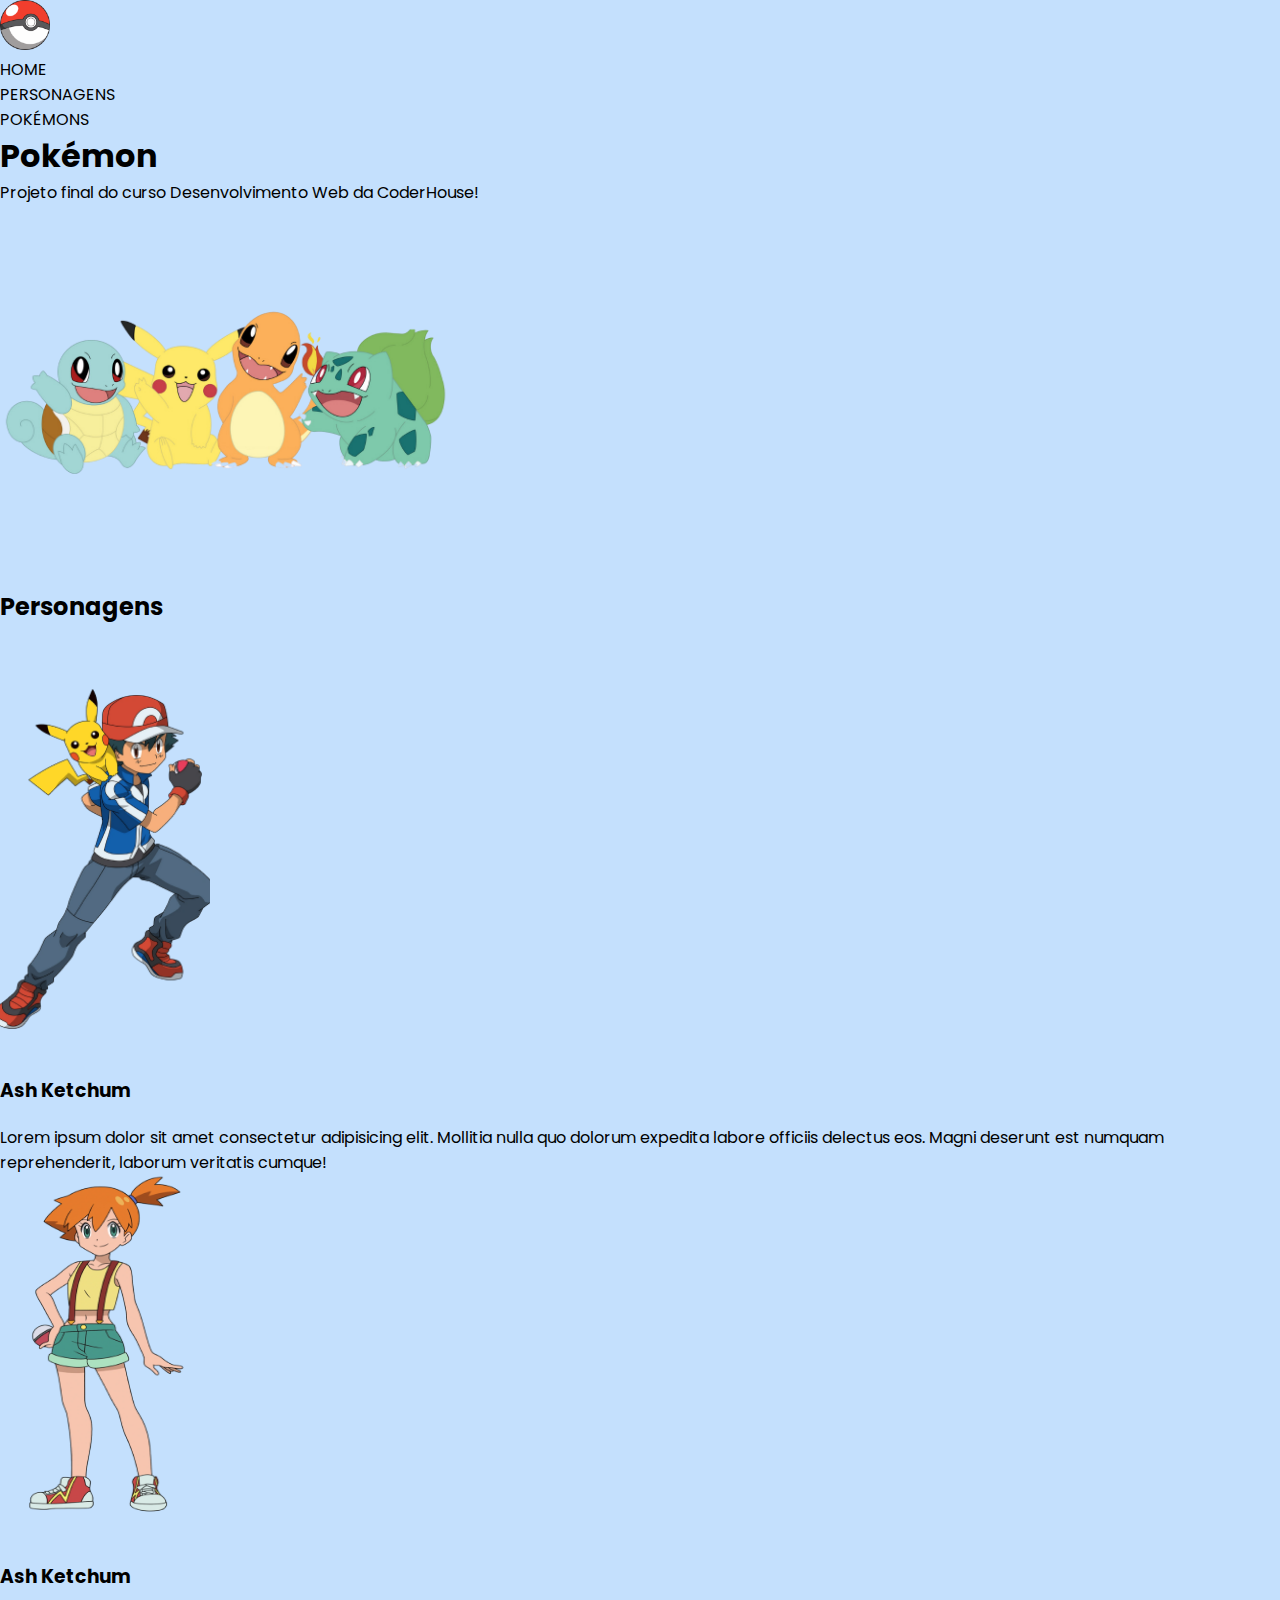
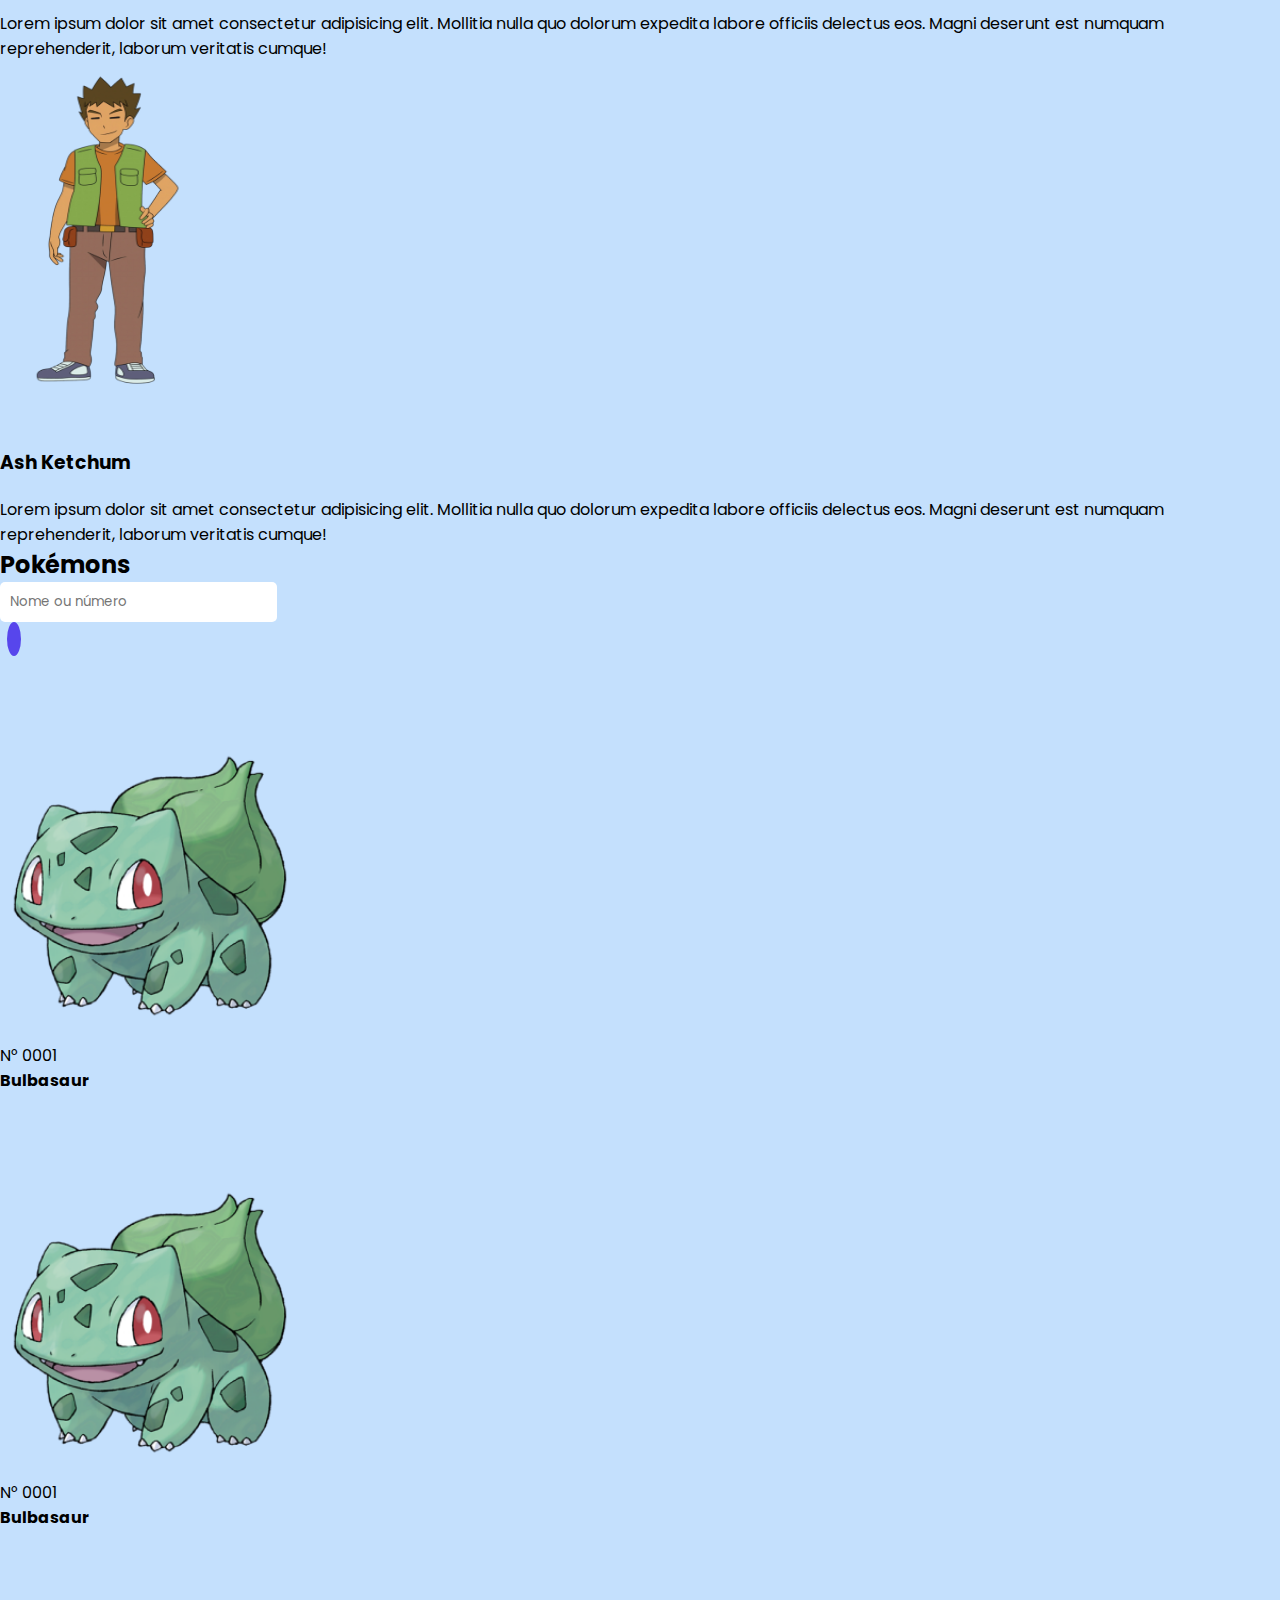
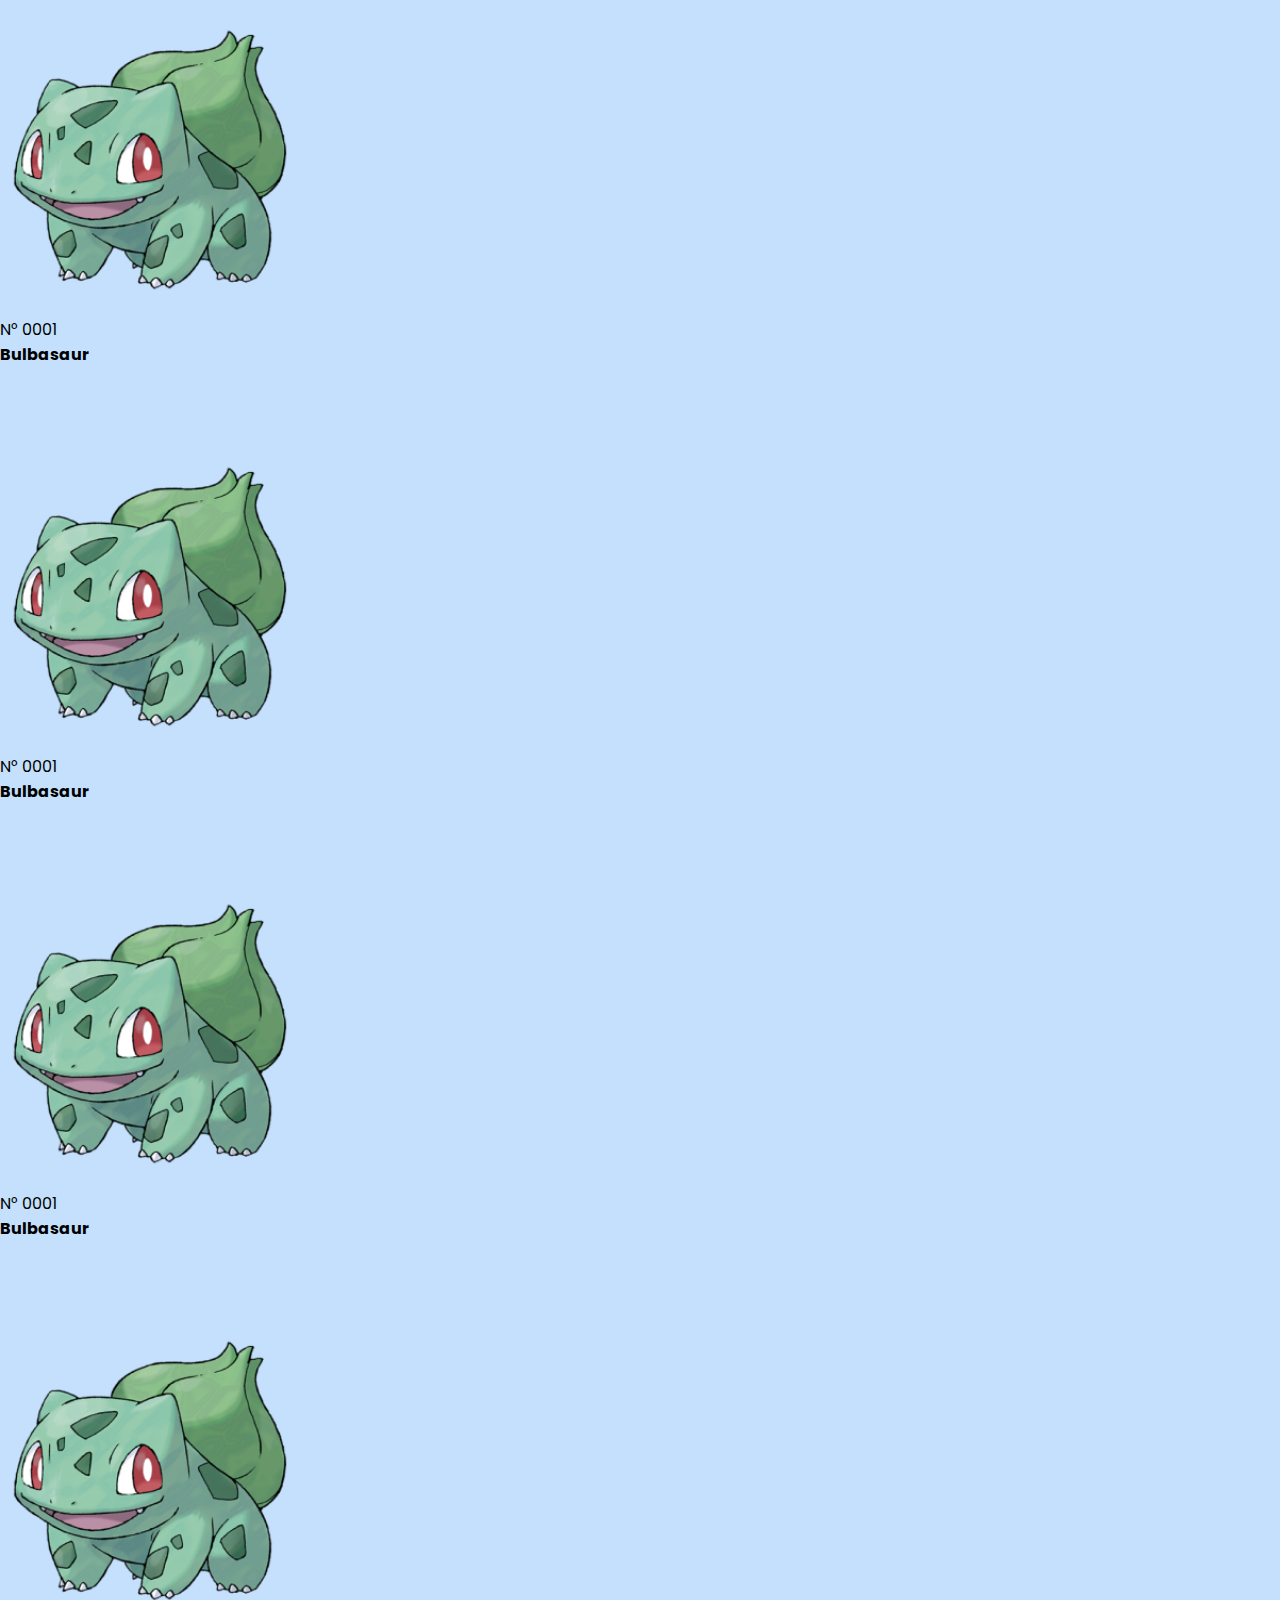
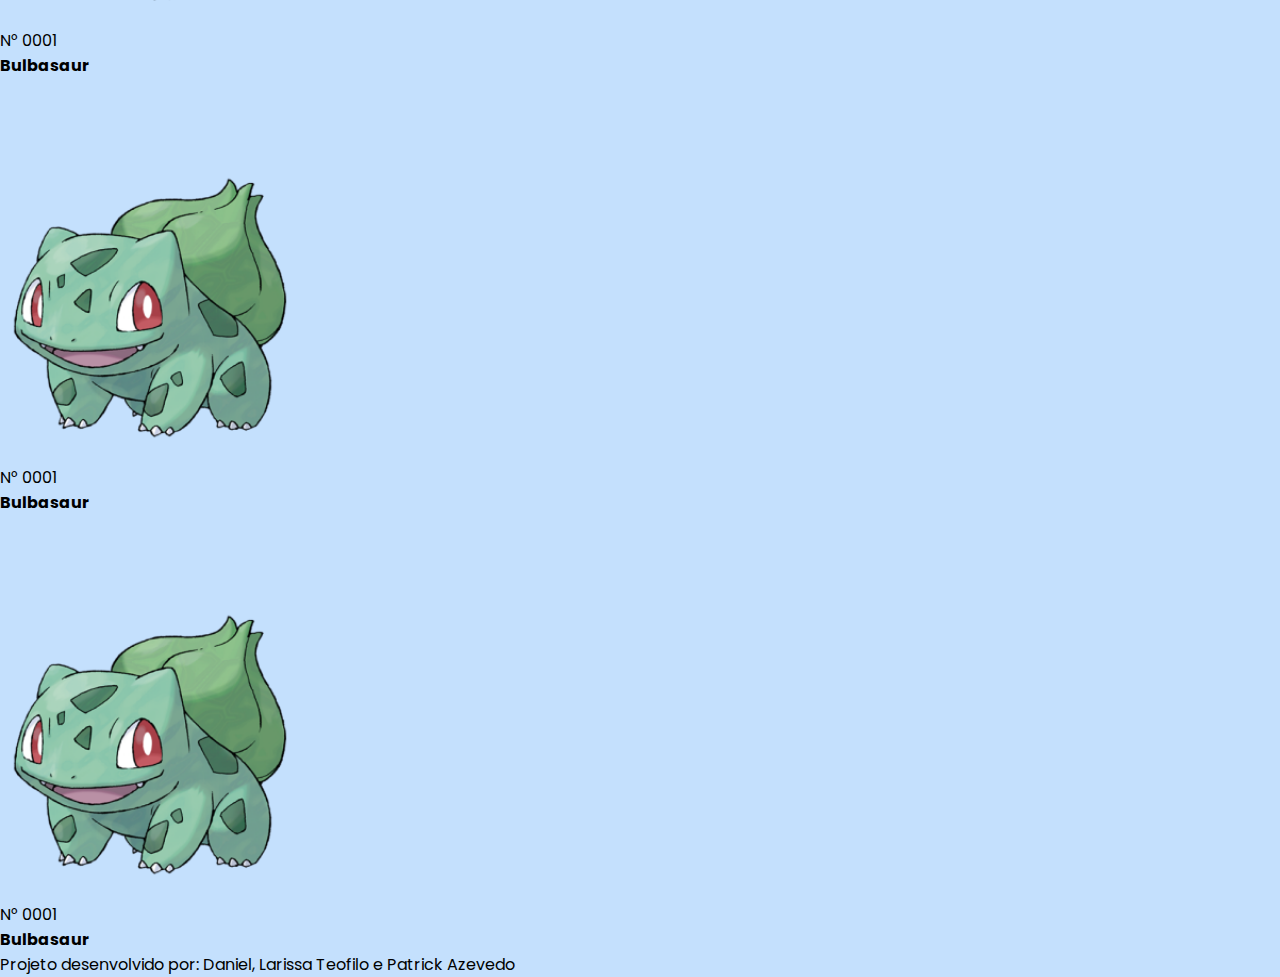
==== index.html @ 6c4128a3 "new-model" ====
<!DOCTYPE html>
<html lang="pt-BR">
<head>
    <meta charset="UTF-8">
    <meta name="viewport" content="width=device-width, initial-scale=1.0">
    <link rel="shortcut icon" href="./imgs/pokeball.png" type="image/x-icon">
    <link href="https://fonts.googleapis.com/css2?family=Poppins:wght@400;700&display=swap" rel="stylesheet">
    <link href="https://cdn.jsdelivr.net/npm/bootstrap@5.3.2/dist/css/bootstrap.min.css" rel="stylesheet" integrity="sha384-T3c6CoIi6uLrA9TneNEoa7RxnatzjcDSCmG1MXxSR1GAsXEV/Dwwykc2MPK8M2HN" crossorigin="anonymous">
    <link rel="stylesheet" href="./style.css">
    <script src="https://cdn.jsdelivr.net/npm/bootstrap@5.3.2/dist/js/bootstrap.bundle.min.js" integrity="sha384-C6RzsynM9kWDrMNeT87bh95OGNyZPhcTNXj1NW7RuBCsyN/o0jlpcV8Qyq46cDfL" crossorigin="anonymous"></script>
    <title>Pokémon</title>
</head>
<body>
    <header class="p-1">
        <div class="px-3 py-2 text-white">
            <div class="container">
                <div class="d-flex flex-wrap align-items-center justify-content-center justify-content-lg-start">
                    <a href="*" class="d-flex align-items-center my-2 my-lg-0 me-lg-auto">
                        <img src="imgs/pokeball.png" alt="" class="bi me-2" width="50" height="50" role="img">
                    </a>
                    <ul class="nav col-12 col-lg-auto my-2 justify-content-center my-md-0">
                        <li class="nav-link text-black"><a href="">HOME</a></li>
                        <li class="nav-link text-black "><a href="">PERSONAGENS</a></li>
                        <li class="nav-link text-black"><a href="">POKÉMONS</a></li>
                    </ul>
                </div>
            </div>
        </div>
    </header>

    <main>
        <section class="section-home">
            <div class="container">
                <div class="row">
                    <div class="col-12 col-lg-6 d-flex justify-content-center flex-column" >
                        <h1>Pokémon</h1>
                        <p>Projeto final do curso Desenvolvimento Web da CoderHouse!</p>
                    </div>
                    <div class="col-12 col-lg-6 d-flex justify-content-center justify-content-lg-   end align-items-center section-home-div">
                        <img src="imgs/pokemon.png" alt="" class=>
                    </div>
                </div>
            </div>
        </section>
        
        <section class="section-character bg-white pt-5 m-md-5">
            <div class="container pb-5">
                <h2>Personagens</h2>
                <div class="row d-flex">
                    <div class="col-12 col-lg-3 section-character-div-img d-flex justify-content-center order-3 order-lg-0">
                        <img src="imgs/ash.png" alt="">
                    </div>
                    <div class="col-12 col-lg-6 section-character-div-text">
                        <h3>Ash Ketchum</h3>
                        <p>Lorem ipsum dolor sit amet consectetur adipisicing elit. Mollitia nulla quo dolorum expedita labore officiis delectus eos. Magni deserunt est numquam reprehenderit, laborum veritatis cumque!</p>
                    </div>
                </div>
            </div>

            <div class="container pb-5">
                <div class="row d-flex justify-content-md-end">
                    <div class="col-12 col-lg-3 section-character-div-img d-flex justify-content-center order-3 order-lg-3">
                        <img src="imgs/mysty.png" alt="">
                    </div>
                    <div class="col-12 col-lg-6 text-lg-end section-character-div-text">
                        <h3>Ash Ketchum</h3>
                        <p>Lorem ipsum dolor sit amet consectetur adipisicing elit. Mollitia nulla quo dolorum expedita labore officiis delectus eos. Magni deserunt est numquam reprehenderit, laborum veritatis cumque!</p>
                    </div>
                </div>
            </div>

            <div class="container pb-5">
                <div class="row d-flex">
                    <div class="col-12 col-lg-3 section-character-div-img d-flex justify-content-center order-3 order-lg-0">
                        <img src="imgs/brok.png" alt="">
                    </div>
                    <div class="col-12 col-lg-6 section-character-div-text ">
                        <h3>Ash Ketchum</h3>
                        <p>Lorem ipsum dolor sit amet consectetur adipisicing elit. Mollitia nulla quo dolorum expedita labore officiis delectus eos. Magni deserunt est numquam reprehenderit, laborum veritatis cumque!</p>
                    </div>
                </div>
            </div>
        </section>

        <section class="section-pokemons p-5">
            <div class="container">
                <h2 class="pb-5">Pokémons</h2>
                <div class="section-pokemons-input">
                        <input type="text" name="" id="" class="col-12 col-md-8 col-lg-6" placeholder="Nome ou número">
                        <div class="d-flex justify-content-center d-md-inline p-3">
                            <button class="text-center"><img src="imgs/vector.png" alt=""></button>
                        </div>
                </div>
            </div>

            <div class="container">
                <div class="row">
                    <div class="col-12 col-md-6 col-lg-4 col-xxl-3">
                        <div class="section-pokemons-div container d-flex flex-column justify-content-center align-items-center">
                            <div class="pb-2">
                                <img src="imgs/bulbasaur.png" alt="" class="bg-white rounded-5 " width="300" height="300">
                            </div>
                            <div>
                                <p class="text-center">N° 0001</p>
                                <h4>Bulbasaur</h4>
                            </div>   
                        </div>
                    </div>

                    <div class="col-12 col-md-6 col-lg-4 col-xxl-3">
                        <div class="section-pokemons-div container d-flex flex-column justify-content-center align-items-center">
                            <div class="pb-2">
                                <img src="imgs/bulbasaur.png" alt="" class="bg-white rounded-5 " width="300" height="300">
                            </div>
                            <div>
                                <p class="text-center">N° 0001</p>
                                <h4>Bulbasaur</h4>
                            </div>   
                        </div>
                    </div>

                    <div class="col-12 col-md-6 col-lg-4 col-xxl-3">
                        <div class="section-pokemons-div container d-flex flex-column justify-content-center align-items-center">
                            <div class="pb-2">
                                <img src="imgs/bulbasaur.png" alt="" class="bg-white rounded-5 " width="300" height="300">
                            </div>
                            <div>
                                <p class="text-center">N° 0001</p>
                                <h4>Bulbasaur</h4>
                            </div>   
                        </div>
                    </div>

                    <div class="col-12 col-md-6 col-lg-4 col-xxl-3">
                        <div class="section-pokemons-div container d-flex flex-column justify-content-center align-items-center">
                            <div class="pb-2">
                                <img src="imgs/bulbasaur.png" alt="" class="bg-white rounded-5 " width="300" height="300">
                            </div>
                            <div>
                                <p class="text-center">N° 0001</p>
                                <h4>Bulbasaur</h4>
                            </div>   
                        </div>
                    </div>

                    <div class="col-12 col-md-6 col-lg-4 col-xxl-3">
                        <div class="section-pokemons-div container d-flex flex-column justify-content-center align-items-center">
                            <div class="pb-2">
                                <img src="imgs/bulbasaur.png" alt="" class="bg-white rounded-5 " width="300" height="300">
                            </div>
                            <div>
                                <p class="text-center">N° 0001</p>
                                <h4>Bulbasaur</h4>
                            </div>   
                        </div>
                    </div>

                    <div class="col-12 col-md-6 col-lg-4 col-xxl-3">
                        <div class="section-pokemons-div container d-flex flex-column justify-content-center align-items-center">
                            <div class="pb-2">
                                <img src="imgs/bulbasaur.png" alt="" class="bg-white rounded-5 " width="300" height="300">
                            </div>
                            <div>
                                <p class="text-center">N° 0001</p>
                                <h4>Bulbasaur</h4>
                            </div>   
                        </div>
                    </div>

                    <div class="col-12 col-md-6 col-lg-4 col-xxl-3">
                        <div class="section-pokemons-div container d-flex flex-column justify-content-center align-items-center">
                            <div class="pb-2">
                                <img src="imgs/bulbasaur.png" alt="" class="bg-white rounded-5 " width="300" height="300">
                            </div>
                            <div>
                                <p class="text-center">N° 0001</p>
                                <h4>Bulbasaur</h4>
                            </div>   
                        </div>
                    </div>

                    <div class="col-12 col-md-6 col-lg-4 col-xxl-3">
                        <div class="section-pokemons-div container d-flex flex-column justify-content-center align-items-center">
                            <div class="pb-2">
                                <img src="imgs/bulbasaur.png" alt="" class="bg-white rounded-5 " width="300" height="300">
                            </div>
                            <div>
                                <p class="text-center">N° 0001</p>
                                <h4>Bulbasaur</h4>
                            </div>   
                        </div>
                    </div>
                </div>
            </div>
        </section>
    </main>

    <footer class="bg-white p-2">
        <div class="container text-center">
            <span>Projeto desenvolvido por: Daniel, Larissa Teofilo e Patrick Azevedo</span>
        </div>
    </footer>
</body>
</html>
---- style.css ----
:root {
    --main-color: #c4e0fd;
    --text-color: black;
    --base-size: 1rem;
    --scale: 1.333;

    --h1: calc(var(--h2) * var(--scale));
    --h2: calc(var(--h3) * var(--scale));
    --h3: calc(var(--h4) * var(--scale));
    --h4: calc(var(--h5) * var(--scale));
    --h5: calc(var(--h6) * var(--scale));
    --h6: calc(var(--base-size));
}

*,
*::after,
*::before {
    box-sizing: border-box;
    margin: 0;
    padding: 0;
    font-family: 'Poppins', sans-serif;
    color: var(--text-color);
}

a:visited,
a:active,
a:hover,
a:link {
    text-decoration: none;
    color: black;
} 

body {
    background-color: var(--main-color) ;
}

.section-home-div img {
    width: 450px;
}

.section-character .container h2 {
    padding-bottom: 65px;
}

.section-character-div-text {
    padding-top: 40px;
}

.section-character-div-text h3 {
    padding-bottom: 20px;
}

.section-character-div-img img{
    height: 340px;
    width: 210px;
} 

.section-pokemons-div  {
    padding-top: 80px;
}

.section-pokemons-input > input{
    padding: 10px;
    border: none;
    border-radius: 5px;
}

.section-pokemons-input div button{
    padding: 7px;
    border: none;
    border-radius: 50%;
    background-color: rgb(87, 70, 236);
    margin-left: 7px; 
}

@media (min-width: 768px) {
    .section-character {
        border-radius: 20px;
    }
}
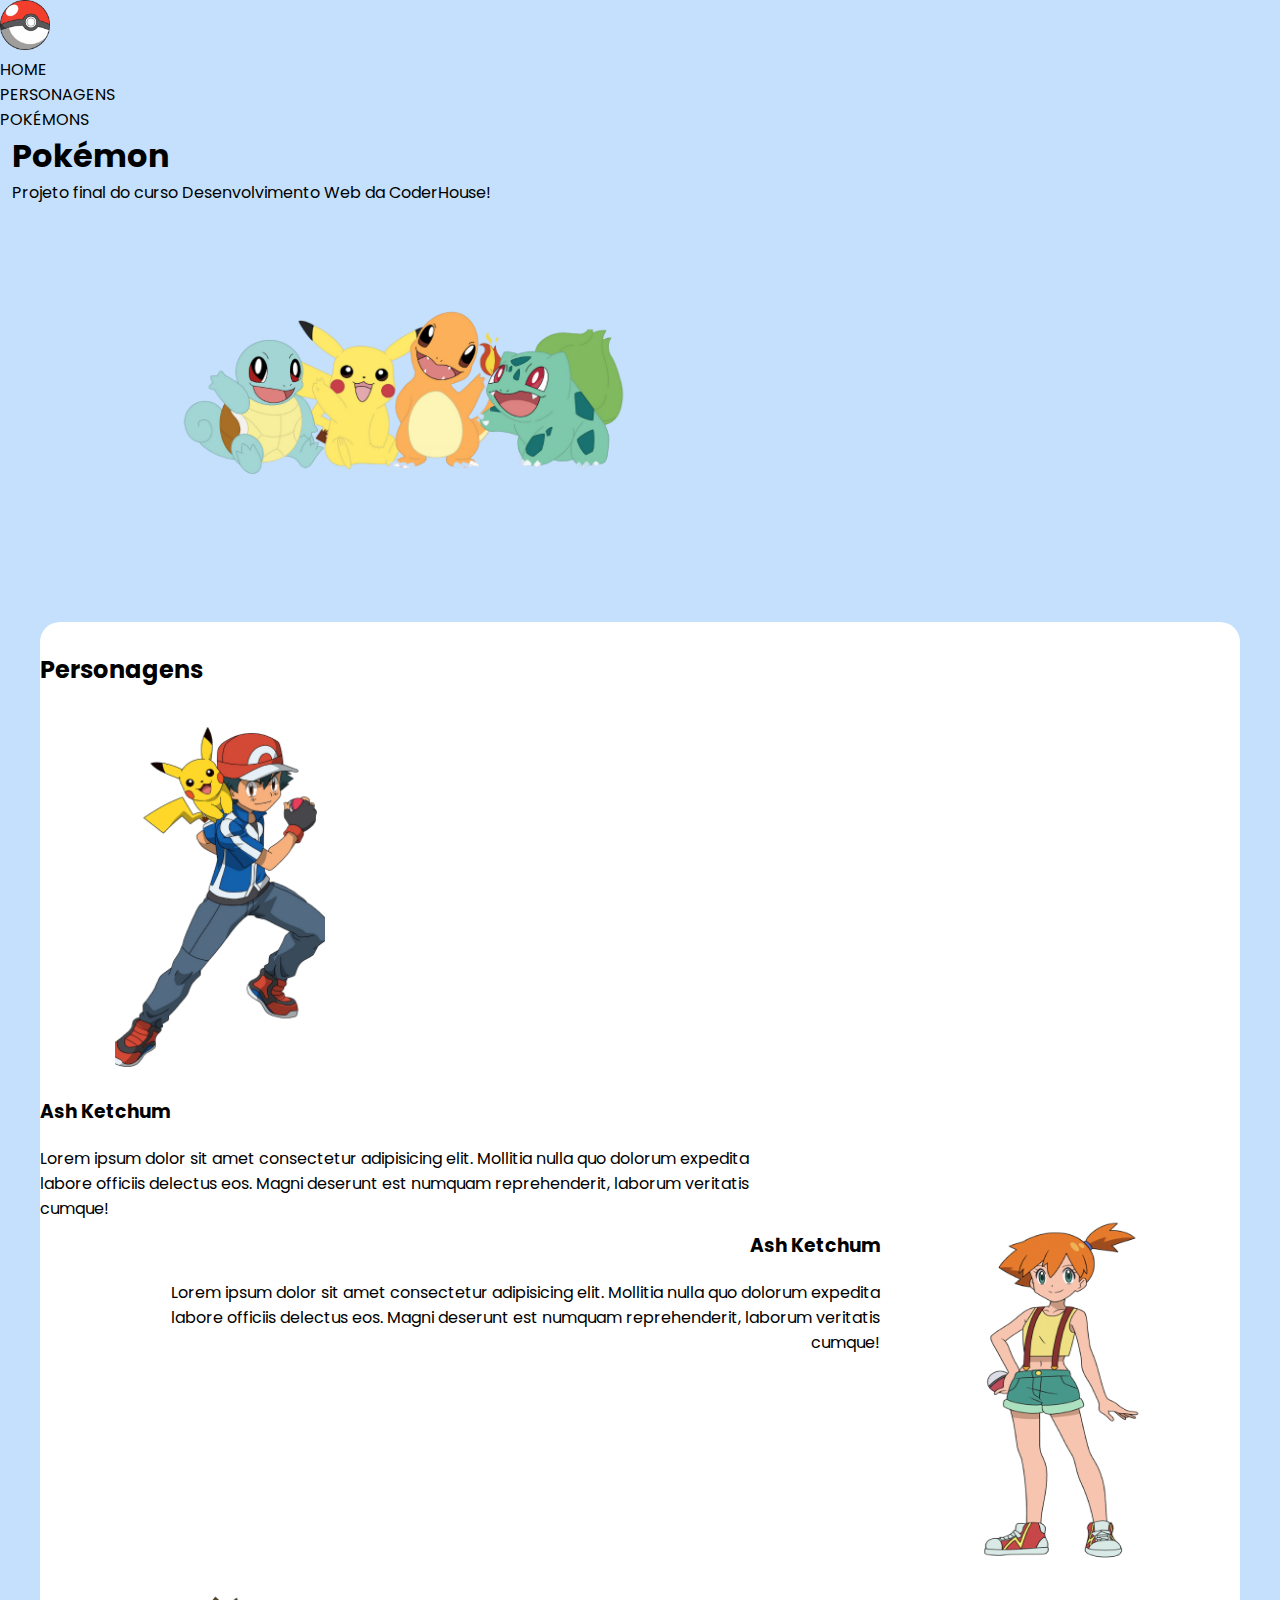
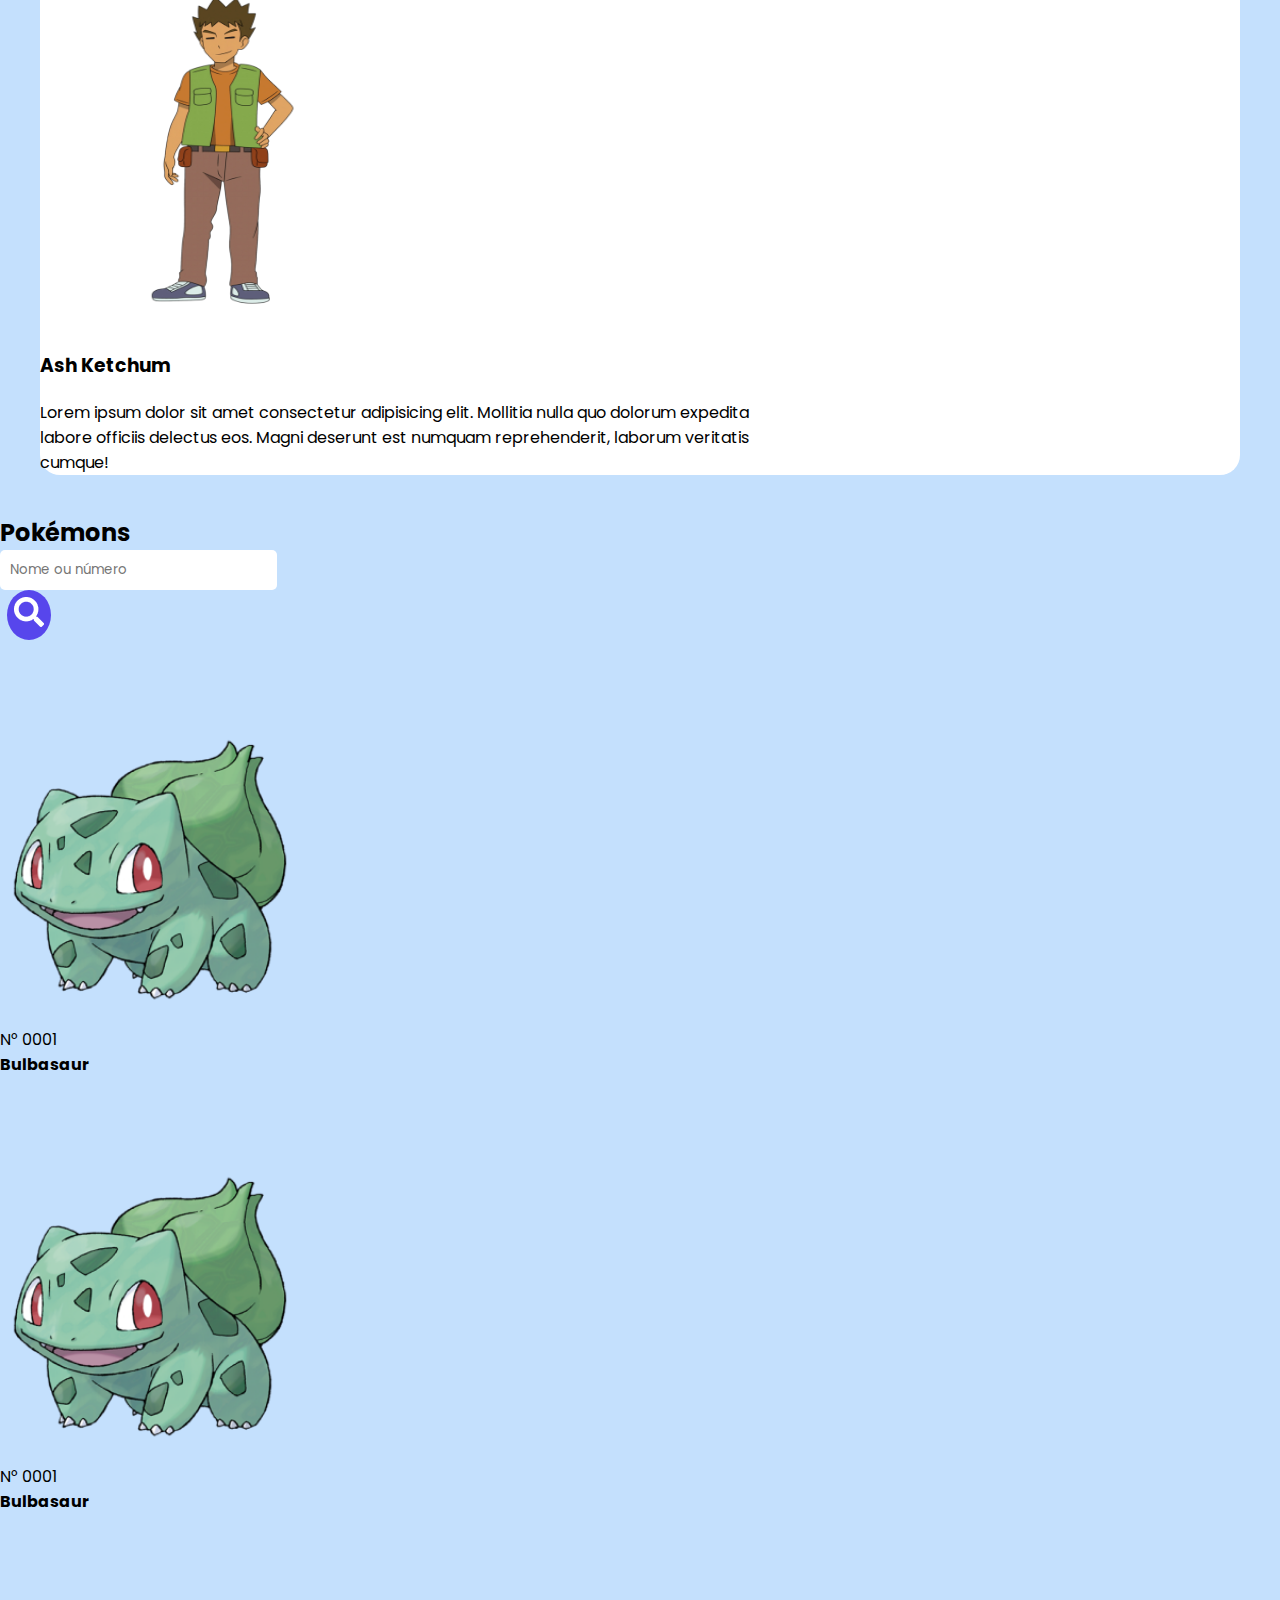
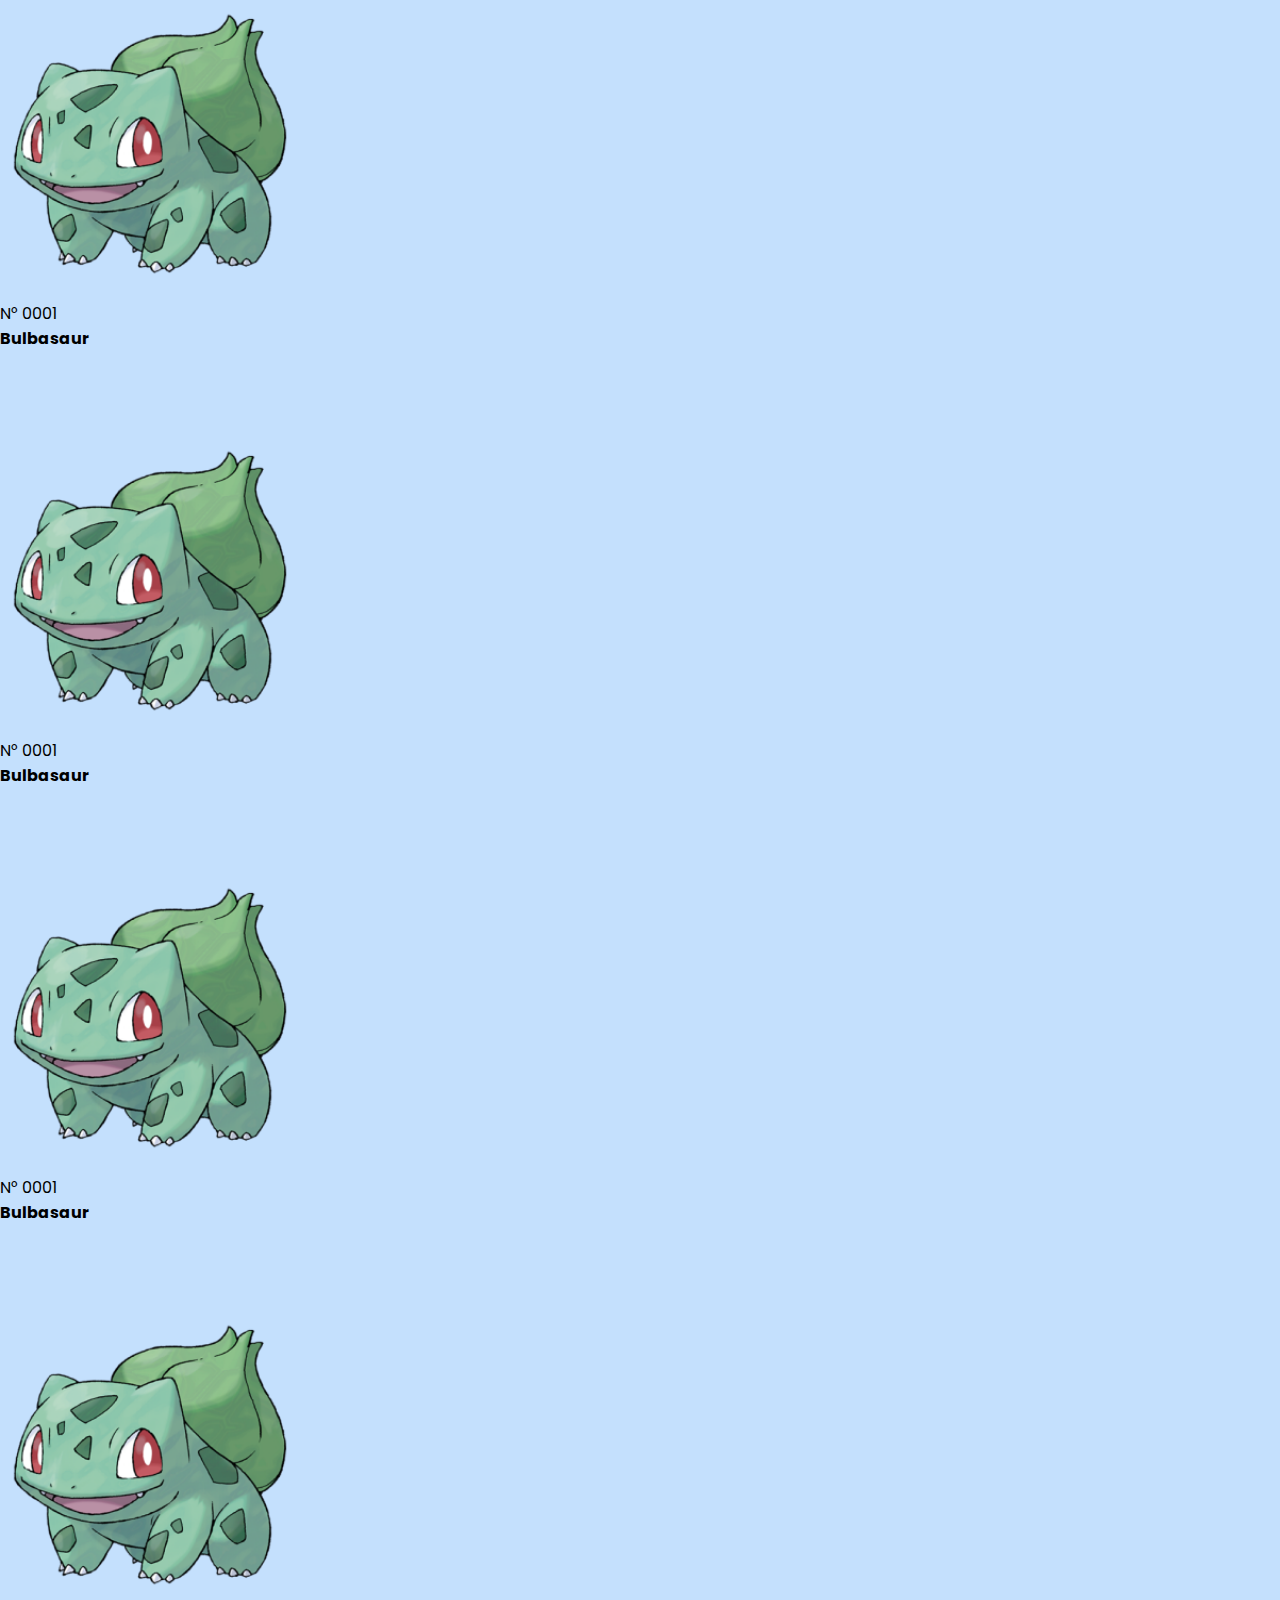
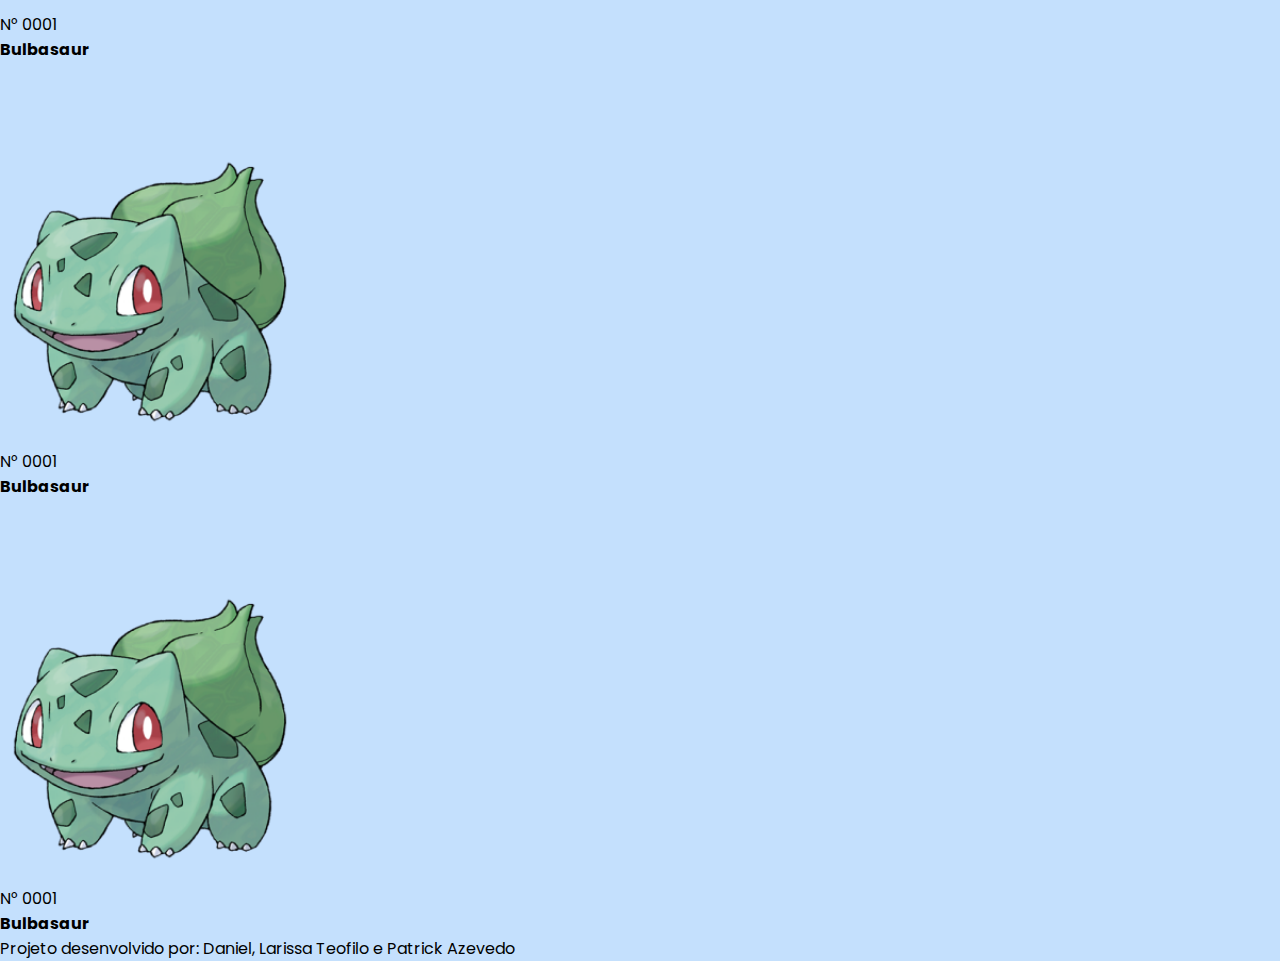
==== commit ba7739ae: "entrega-23-01-24" ====
--- a/index.html
+++ b/index.html
@@ -32,49 +32,49 @@
         <section class="section-home">
             <div class="container">
                 <div class="row">
-                    <div class="col-12 col-lg-6 d-flex justify-content-center flex-column" >
+                    <div class="section-home-text" >
                         <h1>Pokémon</h1>
                         <p>Projeto final do curso Desenvolvimento Web da CoderHouse!</p>
                     </div>
-                    <div class="col-12 col-lg-6 d-flex justify-content-center justify-content-lg-   end align-items-center section-home-div">
+                    <div class="section-home-img">
                         <img src="imgs/pokemon.png" alt="" class=>
                     </div>
                 </div>
             </div>
         </section>
         
-        <section class="section-character bg-white pt-5 m-md-5">
-            <div class="container pb-5">
+        <section class="section-character">
+            <div class="container">
                 <h2>Personagens</h2>
-                <div class="row d-flex">
-                    <div class="col-12 col-lg-3 section-character-div-img d-flex justify-content-center order-3 order-lg-0">
+                <div class="row">
+                    <div class="section-character-img">
                         <img src="imgs/ash.png" alt="">
                     </div>
-                    <div class="col-12 col-lg-6 section-character-div-text">
+                    <div class="section-character-text">
                         <h3>Ash Ketchum</h3>
                         <p>Lorem ipsum dolor sit amet consectetur adipisicing elit. Mollitia nulla quo dolorum expedita labore officiis delectus eos. Magni deserunt est numquam reprehenderit, laborum veritatis cumque!</p>
                     </div>
                 </div>
             </div>
 
-            <div class="container pb-5">
-                <div class="row d-flex justify-content-md-end">
-                    <div class="col-12 col-lg-3 section-character-div-img d-flex justify-content-center order-3 order-lg-3">
+            <div class="container">
+                <div class="row right-row">
+                    <div class="section-character-img right-img">
                         <img src="imgs/mysty.png" alt="">
                     </div>
-                    <div class="col-12 col-lg-6 text-lg-end section-character-div-text">
+                    <div class="section-character-text right-text">
                         <h3>Ash Ketchum</h3>
                         <p>Lorem ipsum dolor sit amet consectetur adipisicing elit. Mollitia nulla quo dolorum expedita labore officiis delectus eos. Magni deserunt est numquam reprehenderit, laborum veritatis cumque!</p>
                     </div>
                 </div>
             </div>
 
-            <div class="container pb-5">
-                <div class="row d-flex">
-                    <div class="col-12 col-lg-3 section-character-div-img d-flex justify-content-center order-3 order-lg-0">
+            <div class="container">
+                <div class="row">
+                    <div class="section-character-img">
                         <img src="imgs/brok.png" alt="">
                     </div>
-                    <div class="col-12 col-lg-6 section-character-div-text ">
+                    <div class="section-character-text">
                         <h3>Ash Ketchum</h3>
                         <p>Lorem ipsum dolor sit amet consectetur adipisicing elit. Mollitia nulla quo dolorum expedita labore officiis delectus eos. Magni deserunt est numquam reprehenderit, laborum veritatis cumque!</p>
                     </div>
@@ -88,7 +88,7 @@
                 <div class="section-pokemons-input">
                         <input type="text" name="" id="" class="col-12 col-md-8 col-lg-6" placeholder="Nome ou número">
                         <div class="d-flex justify-content-center d-md-inline p-3">
-                            <button class="text-center"><img src="imgs/vector.png" alt=""></button>
+                            <button class="text-center"><img src="imgs/Vector.png" alt=""></button>
                         </div>
                 </div>
             </div>
--- a/style.css
+++ b/style.css
@@ -1,4 +1,4 @@
- :root {
+:root {
     --main-color: #c4e0fd;
     --text-color: black;
     --base-size: 1rem;
@@ -34,26 +34,118 @@
     background-color: var(--main-color) ;
 }
 
-.section-home-div img {
-    width: 450px;
+.section-home-text {
+    padding: 0 12px;
+}
+
+.section-home-img {
+    width: 100%;
+    display: flex;
+    justify-content: center;
+    align-items: center;
+    padding: 0 12px;
+}
+
+.section-home-img img { 
+    width: 400px;
+}
+
+@media screen and (min-width: 600px) {
+    .section-home-img img {
+        width: 500px;
+    }
+}
+
+@media screen and (min-width: 992px){
+    .section-home-text {
+        display: flex;
+        justify-content: center;
+        flex-direction: column;
+        flex: 0 0 auto;
+        width: 50%;
+    }
+
+    .section-home-img {
+        display: flex;
+        justify-content: end;
+        flex: 0 0 auto;
+        width: 50%;
+    }
+
+    .section-home-img img { 
+        width: 450px;
+    }
+}
+
+.section-character {
+    background-color: white;
+    padding-top: 30px;
 }
 
 .section-character .container h2 {
-    padding-bottom: 65px;
-}
-
-.section-character-div-text {
-    padding-top: 40px;
-}
-
-.section-character-div-text h3 {
     padding-bottom: 20px;
 }
 
-.section-character-div-img img{
+.section-character-img { 
+    display: flex;
+    justify-content: center;
+    order: 3;
+    padding: 0 12px;
+    margin-bottom: 30px;
+}
+
+.section-character-img img{
     height: 340px;
     width: 210px;
 } 
+
+.section-character-text {
+    padding-top: 10px;
+}
+
+.section-character-text h3 {
+    padding-bottom: 20px;
+}
+
+@media screen and (min-width: 600px){
+    .section-character {
+        margin: 20px;
+        border-radius: 20px;
+    }
+}
+
+@media screen and (min-width: 992px) {
+    .section-character {
+        margin: 40px;
+    }
+
+    .section-character .container h2 {
+        padding-bottom: 40px;
+    }
+
+    .section-character-img {
+        width: 30%;
+        order: 0;
+        margin-bottom: 20px;
+    }
+
+    .section-character-text {
+        width: 60%;
+    }
+
+    .right-row {
+        display: flex;
+        justify-content: end;
+    }
+
+    .right-img {
+        order: 3;
+    }
+
+    .right-text {
+        text-align: end;
+    }
+}
 
 .section-pokemons-div  {
     padding-top: 80px;
@@ -71,10 +163,4 @@
     border-radius: 50%;
     background-color: rgb(87, 70, 236);
     margin-left: 7px; 
-}
-
-@media (min-width: 768px) {
-    .section-character {
-        border-radius: 20px;
-    }
 }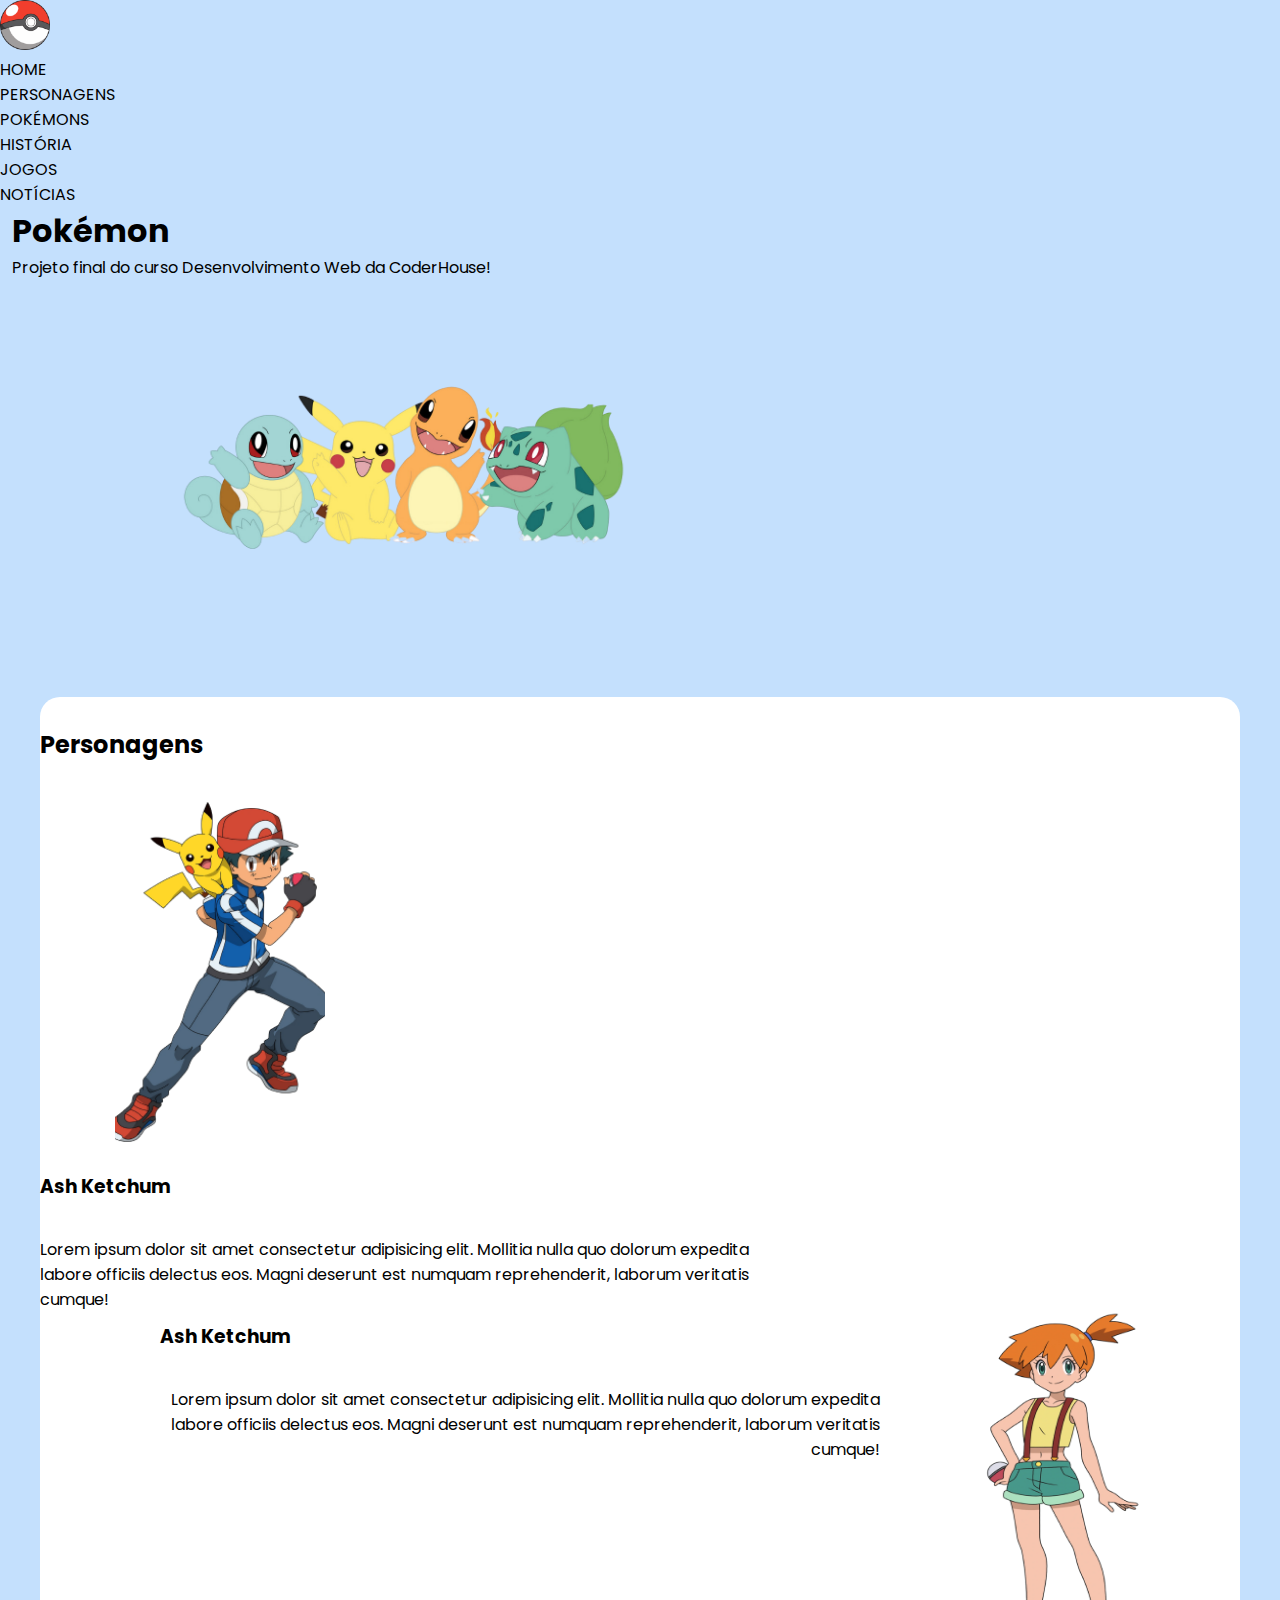
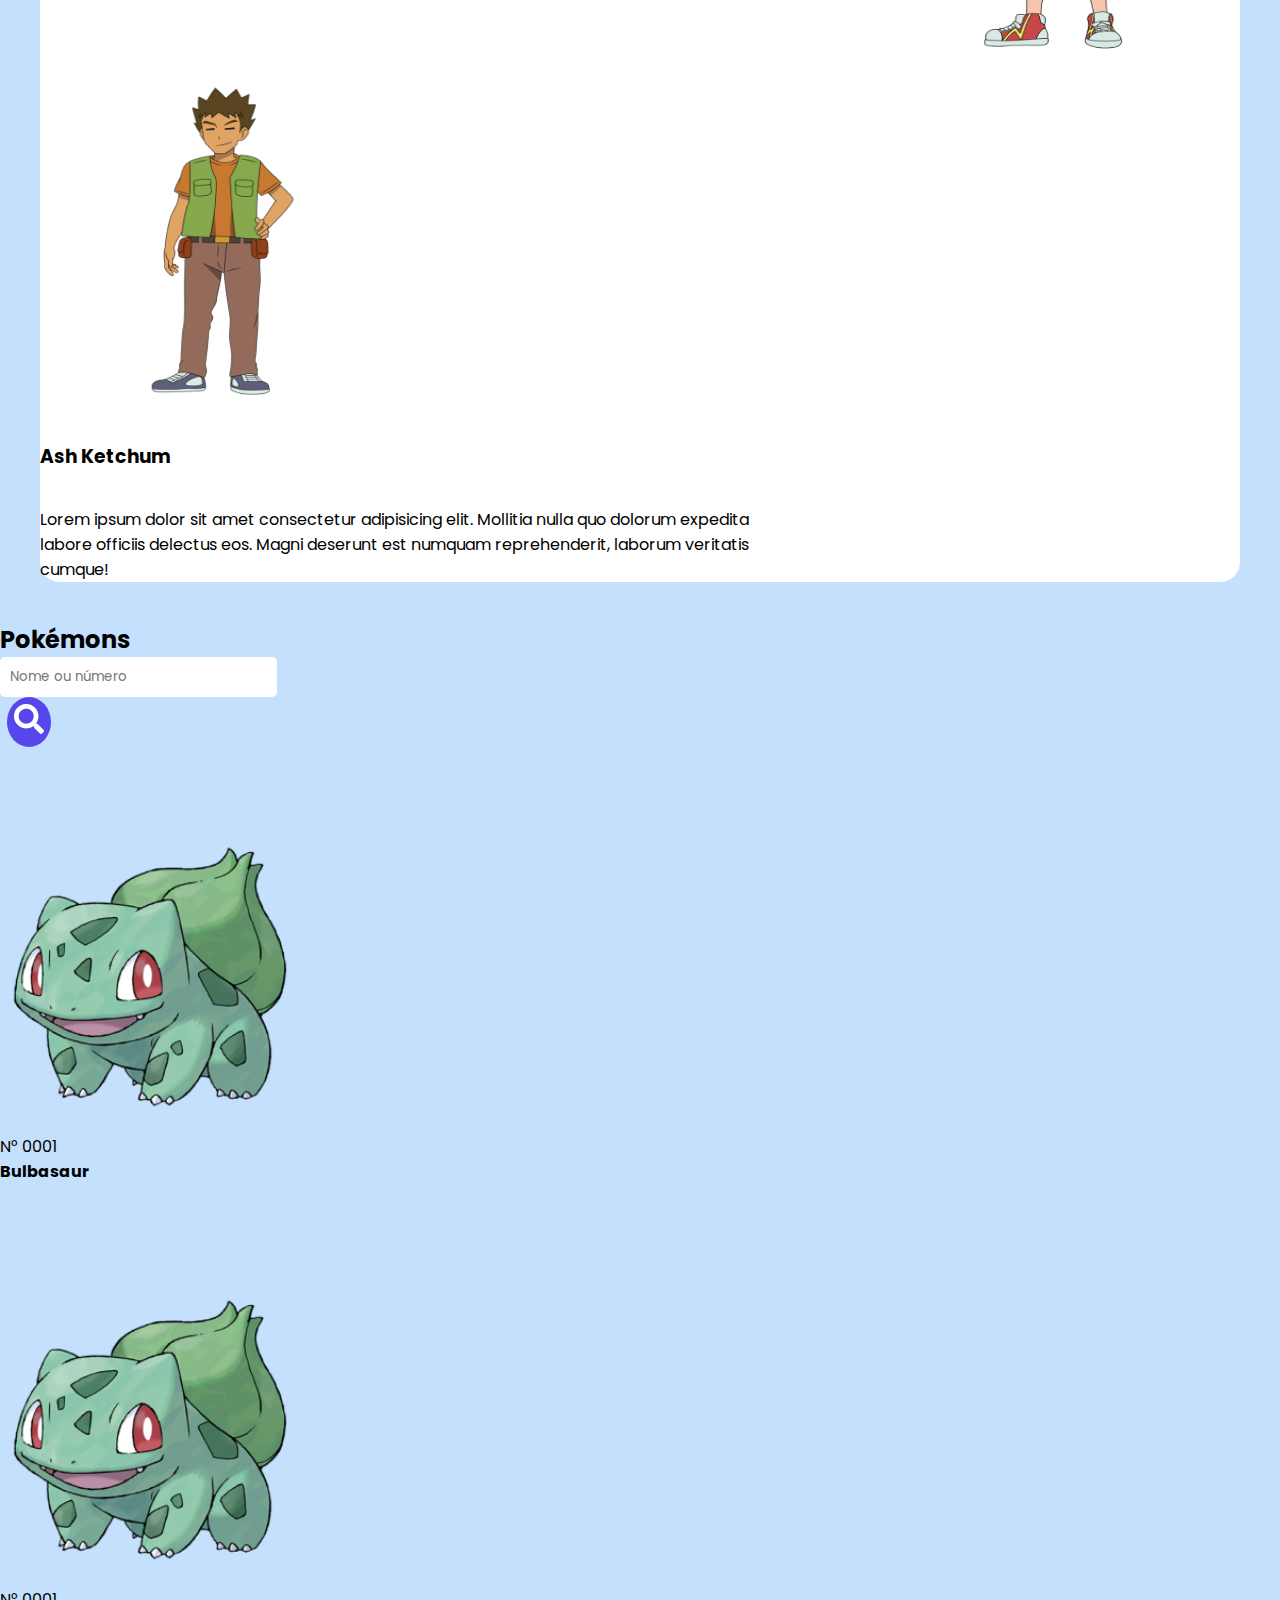
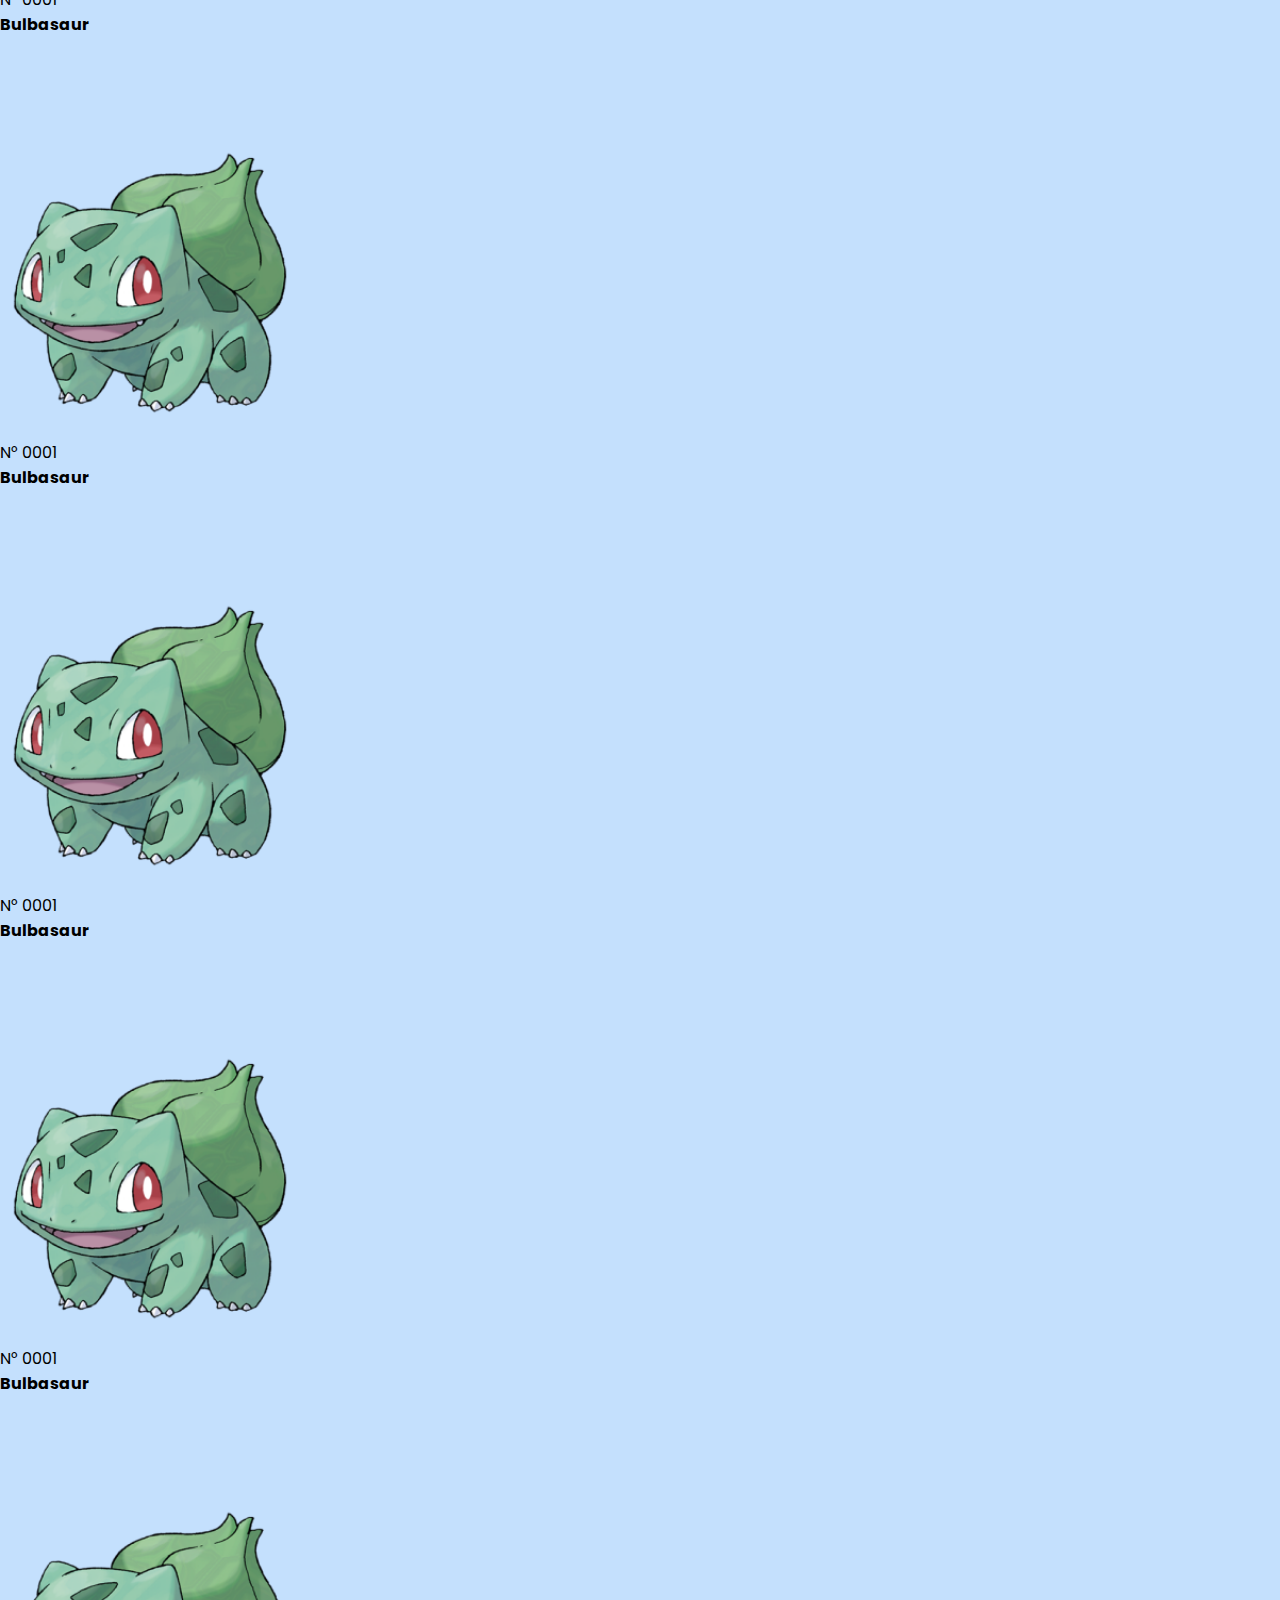
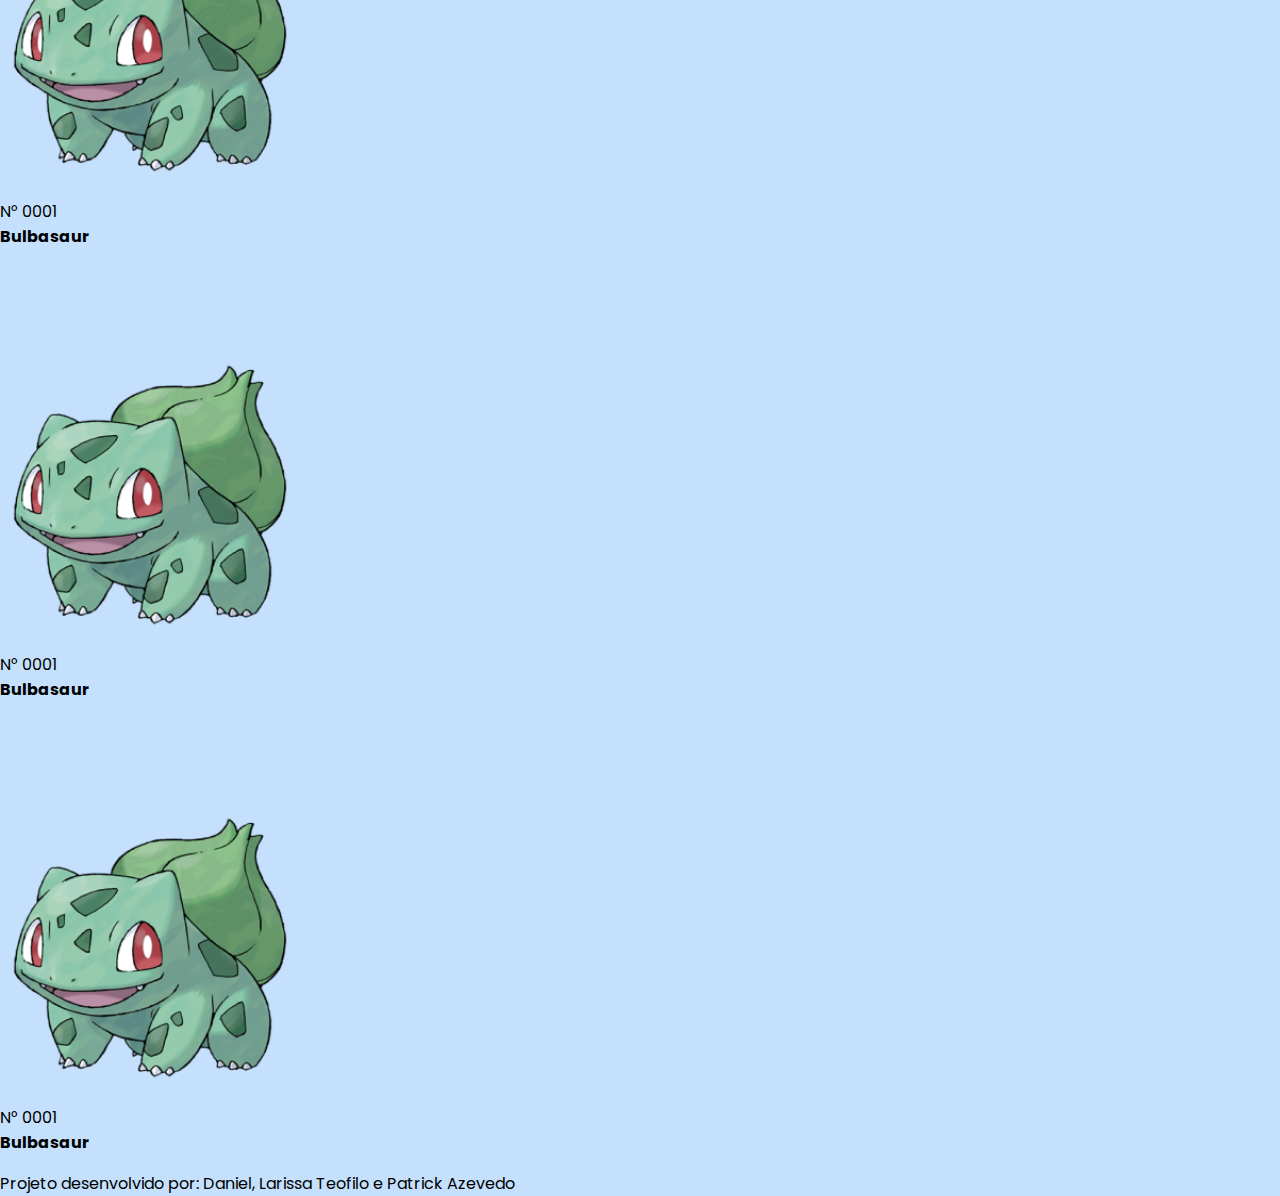
==== commit 2995680d: "criação das paginas história e jogos" ====
--- a/index.html
+++ b/index.html
@@ -1,204 +1,336 @@
 <!DOCTYPE html>
 <html lang="pt-BR">
-<head>
-    <meta charset="UTF-8">
-    <meta name="viewport" content="width=device-width, initial-scale=1.0">
-    <link rel="shortcut icon" href="./imgs/pokeball.png" type="image/x-icon">
-    <link href="https://fonts.googleapis.com/css2?family=Poppins:wght@400;700&display=swap" rel="stylesheet">
-    <link href="https://cdn.jsdelivr.net/npm/bootstrap@5.3.2/dist/css/bootstrap.min.css" rel="stylesheet" integrity="sha384-T3c6CoIi6uLrA9TneNEoa7RxnatzjcDSCmG1MXxSR1GAsXEV/Dwwykc2MPK8M2HN" crossorigin="anonymous">
-    <link rel="stylesheet" href="./style.css">
-    <script src="https://cdn.jsdelivr.net/npm/bootstrap@5.3.2/dist/js/bootstrap.bundle.min.js" integrity="sha384-C6RzsynM9kWDrMNeT87bh95OGNyZPhcTNXj1NW7RuBCsyN/o0jlpcV8Qyq46cDfL" crossorigin="anonymous"></script>
+  <head>
+    <meta charset="UTF-8" />
+    <meta name="viewport" content="width=device-width, initial-scale=1.0" />
+    <link rel="shortcut icon" href="./imgs/pokeball.png" type="image/x-icon" />
+    <link
+      href="https://fonts.googleapis.com/css2?family=Poppins:wght@400;700&display=swap"
+      rel="stylesheet"
+    />
+    <link
+      href="https://cdn.jsdelivr.net/npm/bootstrap@5.3.2/dist/css/bootstrap.min.css"
+      rel="stylesheet"
+      integrity="sha384-T3c6CoIi6uLrA9TneNEoa7RxnatzjcDSCmG1MXxSR1GAsXEV/Dwwykc2MPK8M2HN"
+      crossorigin="anonymous"
+    />
+    <link rel="stylesheet" href="./styles/style.css" />
+    <script
+      src="https://cdn.jsdelivr.net/npm/bootstrap@5.3.2/dist/js/bootstrap.bundle.min.js"
+      integrity="sha384-C6RzsynM9kWDrMNeT87bh95OGNyZPhcTNXj1NW7RuBCsyN/o0jlpcV8Qyq46cDfL"
+      crossorigin="anonymous"
+    ></script>
+    <script src="./assets/javascripts/script.js" defer></script>
     <title>Pokémon</title>
-</head>
-<body>
+  </head>
+  <body>
     <header class="p-1">
-        <div class="px-3 py-2 text-white">
-            <div class="container">
-                <div class="d-flex flex-wrap align-items-center justify-content-center justify-content-lg-start">
-                    <a href="*" class="d-flex align-items-center my-2 my-lg-0 me-lg-auto">
-                        <img src="imgs/pokeball.png" alt="" class="bi me-2" width="50" height="50" role="img">
-                    </a>
-                    <ul class="nav col-12 col-lg-auto my-2 justify-content-center my-md-0">
-                        <li class="nav-link text-black"><a href="">HOME</a></li>
-                        <li class="nav-link text-black "><a href="">PERSONAGENS</a></li>
-                        <li class="nav-link text-black"><a href="">POKÉMONS</a></li>
-                    </ul>
-                </div>
-            </div>
-        </div>
+      <div class="px-3 py-2 text-white">
+        <div class="container">
+          <div
+            class="d-flex flex-wrap align-items-center justify-content-center justify-content-lg-start"
+          >
+            <a
+              href="./index.html"
+              class="d-flex align-items-center my-2 my-lg-0 me-lg-auto"
+            >
+              <img
+                src="./assets/images/pokeball.png"
+                alt=""
+                class="bi me-2"
+                width="50"
+                height="50"
+                role="img"
+              />
+            </a>
+            <ul
+              class="nav col-12 col-lg-auto my-2 justify-content-center my-md-0"
+            >
+              <li class="nav-link text-black">
+                <a href="./index.html">HOME</a>
+              </li>
+              <li class="nav-link text-black">
+                <a href="./personagens.html">PERSONAGENS</a>
+              </li>
+              <li class="nav-link text-black">
+                <a href="./pokemons.html">POKÉMONS</a>
+              </li>
+              <li class="nav-link text-black">
+                <a href="./historia.html">HISTÓRIA</a>
+              </li>
+              <li class="nav-link text-black">
+                <a href="./jogos.html">JOGOS</a>
+              </li>
+              <li class="nav-link text-black">
+                <a href="./noticias.html">NOTÍCIAS</a>
+              </li>
+            </ul>
+          </div>
+        </div>
+      </div>
     </header>
 
     <main>
-        <section class="section-home">
-            <div class="container">
-                <div class="row">
-                    <div class="section-home-text" >
-                        <h1>Pokémon</h1>
-                        <p>Projeto final do curso Desenvolvimento Web da CoderHouse!</p>
-                    </div>
-                    <div class="section-home-img">
-                        <img src="imgs/pokemon.png" alt="" class=>
-                    </div>
-                </div>
-            </div>
-        </section>
-        
-        <section class="section-character">
-            <div class="container">
-                <h2>Personagens</h2>
-                <div class="row">
-                    <div class="section-character-img">
-                        <img src="imgs/ash.png" alt="">
-                    </div>
-                    <div class="section-character-text">
-                        <h3>Ash Ketchum</h3>
-                        <p>Lorem ipsum dolor sit amet consectetur adipisicing elit. Mollitia nulla quo dolorum expedita labore officiis delectus eos. Magni deserunt est numquam reprehenderit, laborum veritatis cumque!</p>
-                    </div>
-                </div>
-            </div>
-
-            <div class="container">
-                <div class="row right-row">
-                    <div class="section-character-img right-img">
-                        <img src="imgs/mysty.png" alt="">
-                    </div>
-                    <div class="section-character-text right-text">
-                        <h3>Ash Ketchum</h3>
-                        <p>Lorem ipsum dolor sit amet consectetur adipisicing elit. Mollitia nulla quo dolorum expedita labore officiis delectus eos. Magni deserunt est numquam reprehenderit, laborum veritatis cumque!</p>
-                    </div>
-                </div>
-            </div>
-
-            <div class="container">
-                <div class="row">
-                    <div class="section-character-img">
-                        <img src="imgs/brok.png" alt="">
-                    </div>
-                    <div class="section-character-text">
-                        <h3>Ash Ketchum</h3>
-                        <p>Lorem ipsum dolor sit amet consectetur adipisicing elit. Mollitia nulla quo dolorum expedita labore officiis delectus eos. Magni deserunt est numquam reprehenderit, laborum veritatis cumque!</p>
-                    </div>
-                </div>
-            </div>
-        </section>
-
-        <section class="section-pokemons p-5">
-            <div class="container">
-                <h2 class="pb-5">Pokémons</h2>
-                <div class="section-pokemons-input">
-                        <input type="text" name="" id="" class="col-12 col-md-8 col-lg-6" placeholder="Nome ou número">
-                        <div class="d-flex justify-content-center d-md-inline p-3">
-                            <button class="text-center"><img src="imgs/Vector.png" alt=""></button>
-                        </div>
-                </div>
-            </div>
-
-            <div class="container">
-                <div class="row">
-                    <div class="col-12 col-md-6 col-lg-4 col-xxl-3">
-                        <div class="section-pokemons-div container d-flex flex-column justify-content-center align-items-center">
-                            <div class="pb-2">
-                                <img src="imgs/bulbasaur.png" alt="" class="bg-white rounded-5 " width="300" height="300">
-                            </div>
-                            <div>
-                                <p class="text-center">N° 0001</p>
-                                <h4>Bulbasaur</h4>
-                            </div>   
-                        </div>
-                    </div>
-
-                    <div class="col-12 col-md-6 col-lg-4 col-xxl-3">
-                        <div class="section-pokemons-div container d-flex flex-column justify-content-center align-items-center">
-                            <div class="pb-2">
-                                <img src="imgs/bulbasaur.png" alt="" class="bg-white rounded-5 " width="300" height="300">
-                            </div>
-                            <div>
-                                <p class="text-center">N° 0001</p>
-                                <h4>Bulbasaur</h4>
-                            </div>   
-                        </div>
-                    </div>
-
-                    <div class="col-12 col-md-6 col-lg-4 col-xxl-3">
-                        <div class="section-pokemons-div container d-flex flex-column justify-content-center align-items-center">
-                            <div class="pb-2">
-                                <img src="imgs/bulbasaur.png" alt="" class="bg-white rounded-5 " width="300" height="300">
-                            </div>
-                            <div>
-                                <p class="text-center">N° 0001</p>
-                                <h4>Bulbasaur</h4>
-                            </div>   
-                        </div>
-                    </div>
-
-                    <div class="col-12 col-md-6 col-lg-4 col-xxl-3">
-                        <div class="section-pokemons-div container d-flex flex-column justify-content-center align-items-center">
-                            <div class="pb-2">
-                                <img src="imgs/bulbasaur.png" alt="" class="bg-white rounded-5 " width="300" height="300">
-                            </div>
-                            <div>
-                                <p class="text-center">N° 0001</p>
-                                <h4>Bulbasaur</h4>
-                            </div>   
-                        </div>
-                    </div>
-
-                    <div class="col-12 col-md-6 col-lg-4 col-xxl-3">
-                        <div class="section-pokemons-div container d-flex flex-column justify-content-center align-items-center">
-                            <div class="pb-2">
-                                <img src="imgs/bulbasaur.png" alt="" class="bg-white rounded-5 " width="300" height="300">
-                            </div>
-                            <div>
-                                <p class="text-center">N° 0001</p>
-                                <h4>Bulbasaur</h4>
-                            </div>   
-                        </div>
-                    </div>
-
-                    <div class="col-12 col-md-6 col-lg-4 col-xxl-3">
-                        <div class="section-pokemons-div container d-flex flex-column justify-content-center align-items-center">
-                            <div class="pb-2">
-                                <img src="imgs/bulbasaur.png" alt="" class="bg-white rounded-5 " width="300" height="300">
-                            </div>
-                            <div>
-                                <p class="text-center">N° 0001</p>
-                                <h4>Bulbasaur</h4>
-                            </div>   
-                        </div>
-                    </div>
-
-                    <div class="col-12 col-md-6 col-lg-4 col-xxl-3">
-                        <div class="section-pokemons-div container d-flex flex-column justify-content-center align-items-center">
-                            <div class="pb-2">
-                                <img src="imgs/bulbasaur.png" alt="" class="bg-white rounded-5 " width="300" height="300">
-                            </div>
-                            <div>
-                                <p class="text-center">N° 0001</p>
-                                <h4>Bulbasaur</h4>
-                            </div>   
-                        </div>
-                    </div>
-
-                    <div class="col-12 col-md-6 col-lg-4 col-xxl-3">
-                        <div class="section-pokemons-div container d-flex flex-column justify-content-center align-items-center">
-                            <div class="pb-2">
-                                <img src="imgs/bulbasaur.png" alt="" class="bg-white rounded-5 " width="300" height="300">
-                            </div>
-                            <div>
-                                <p class="text-center">N° 0001</p>
-                                <h4>Bulbasaur</h4>
-                            </div>   
-                        </div>
-                    </div>
-                </div>
-            </div>
-        </section>
+      <section class="section-home">
+        <div class="container">
+          <div class="row">
+            <div class="section-home-text">
+              <h1>Pokémon</h1>
+              <p>Projeto final do curso Desenvolvimento Web da CoderHouse!</p>
+            </div>
+            <div class="section-home-img">
+              <img src="./assets/images/pokemon.png" alt="" class=>
+            </div>
+          </div>
+        </div>
+      </section>
+
+      <section class="section-character">
+        <div class="container">
+          <h2>Personagens</h2>
+          <div class="row">
+            <div class="section-character-img">
+              <img src="./assets/images/ash.png" alt="" />
+            </div>
+            <div class="section-character-text">
+              <h3>Ash Ketchum</h3>
+              <p>
+                Lorem ipsum dolor sit amet consectetur adipisicing elit.
+                Mollitia nulla quo dolorum expedita labore officiis delectus
+                eos. Magni deserunt est numquam reprehenderit, laborum veritatis
+                cumque!
+              </p>
+            </div>
+          </div>
+        </div>
+
+        <div class="container">
+          <div class="row right-row">
+            <div class="section-character-img right-img">
+              <img src="./assets/images/mysty.png" alt="" />
+            </div>
+            <div class="section-character-text right-text">
+              <h3>Ash Ketchum</h3>
+              <p>
+                Lorem ipsum dolor sit amet consectetur adipisicing elit.
+                Mollitia nulla quo dolorum expedita labore officiis delectus
+                eos. Magni deserunt est numquam reprehenderit, laborum veritatis
+                cumque!
+              </p>
+            </div>
+          </div>
+        </div>
+
+        <div class="container">
+          <div class="row">
+            <div class="section-character-img">
+              <img src="./assets/images/brok.png" alt="" />
+            </div>
+            <div class="section-character-text">
+              <h3>Ash Ketchum</h3>
+              <p>
+                Lorem ipsum dolor sit amet consectetur adipisicing elit.
+                Mollitia nulla quo dolorum expedita labore officiis delectus
+                eos. Magni deserunt est numquam reprehenderit, laborum veritatis
+                cumque!
+              </p>
+            </div>
+          </div>
+        </div>
+      </section>
+
+      <section class="section-pokemons p-5">
+        <div class="container">
+          <h2 class="pb-5">Pokémons</h2>
+          <div class="section-pokemons-input">
+            <input
+              type="text"
+              name=""
+              id="input-search"
+              class="col-12 col-md-8 col-lg-6"
+              placeholder="Nome ou número"
+            />
+            <div class="d-flex justify-content-center d-md-inline p-3">
+              <button class="text-center" id="button-search">
+                <img src="./assets/images/Vector.png" alt="" />
+              </button>
+            </div>
+          </div>
+        </div>
+
+        <div class="container">
+          <div class="row">
+            <div class="col-12 col-md-6 col-lg-4 col-xxl-3">
+              <div
+                class="section-pokemons-div container d-flex flex-column justify-content-center align-items-center"
+              >
+                <div class="pb-2">
+                  <img
+                    src="./assets/images/bulbasaur.png"
+                    alt=""
+                    class="bg-white rounded-5"
+                    width="300"
+                    height="300"
+                  />
+                </div>
+                <div>
+                  <p class="text-center">N° 0001</p>
+                  <h4>Bulbasaur</h4>
+                </div>
+              </div>
+            </div>
+
+            <div class="col-12 col-md-6 col-lg-4 col-xxl-3">
+              <div
+                class="section-pokemons-div container d-flex flex-column justify-content-center align-items-center"
+              >
+                <div class="pb-2">
+                  <img
+                    src="./assets/images/bulbasaur.png"
+                    alt=""
+                    class="bg-white rounded-5"
+                    width="300"
+                    height="300"
+                  />
+                </div>
+                <div>
+                  <p class="text-center">N° 0001</p>
+                  <h4>Bulbasaur</h4>
+                </div>
+              </div>
+            </div>
+
+            <div class="col-12 col-md-6 col-lg-4 col-xxl-3">
+              <div
+                class="section-pokemons-div container d-flex flex-column justify-content-center align-items-center"
+              >
+                <div class="pb-2">
+                  <img
+                    src="./assets/images/bulbasaur.png"
+                    alt=""
+                    class="bg-white rounded-5"
+                    width="300"
+                    height="300"
+                  />
+                </div>
+                <div>
+                  <p class="text-center">N° 0001</p>
+                  <h4>Bulbasaur</h4>
+                </div>
+              </div>
+            </div>
+
+            <div class="col-12 col-md-6 col-lg-4 col-xxl-3">
+              <div
+                class="section-pokemons-div container d-flex flex-column justify-content-center align-items-center"
+              >
+                <div class="pb-2">
+                  <img
+                    src="./assets/images/bulbasaur.png"
+                    alt=""
+                    class="bg-white rounded-5"
+                    width="300"
+                    height="300"
+                  />
+                </div>
+                <div>
+                  <p class="text-center">N° 0001</p>
+                  <h4>Bulbasaur</h4>
+                </div>
+              </div>
+            </div>
+
+            <div class="col-12 col-md-6 col-lg-4 col-xxl-3">
+              <div
+                class="section-pokemons-div container d-flex flex-column justify-content-center align-items-center"
+              >
+                <div class="pb-2">
+                  <img
+                    src="./assets/images/bulbasaur.png"
+                    alt=""
+                    class="bg-white rounded-5"
+                    width="300"
+                    height="300"
+                  />
+                </div>
+                <div>
+                  <p class="text-center">N° 0001</p>
+                  <h4>Bulbasaur</h4>
+                </div>
+              </div>
+            </div>
+
+            <div class="col-12 col-md-6 col-lg-4 col-xxl-3">
+              <div
+                class="section-pokemons-div container d-flex flex-column justify-content-center align-items-center"
+              >
+                <div class="pb-2">
+                  <img
+                    src="./assets/images/bulbasaur.png"
+                    alt=""
+                    class="bg-white rounded-5"
+                    width="300"
+                    height="300"
+                  />
+                </div>
+                <div>
+                  <p class="text-center">N° 0001</p>
+                  <h4>Bulbasaur</h4>
+                </div>
+              </div>
+            </div>
+
+            <div class="col-12 col-md-6 col-lg-4 col-xxl-3">
+              <div
+                class="section-pokemons-div container d-flex flex-column justify-content-center align-items-center"
+              >
+                <div class="pb-2">
+                  <img
+                    src="./assets/images/bulbasaur.png"
+                    alt=""
+                    class="bg-white rounded-5"
+                    width="300"
+                    height="300"
+                  />
+                </div>
+                <div>
+                  <p class="text-center">N° 0001</p>
+                  <h4>Bulbasaur</h4>
+                </div>
+              </div>
+            </div>
+
+            <div class="col-12 col-md-6 col-lg-4 col-xxl-3">
+              <div
+                class="section-pokemons-div container d-flex flex-column justify-content-center align-items-center"
+              >
+                <div class="pb-2">
+                  <img
+                    src="./assets/images/bulbasaur.png"
+                    alt=""
+                    class="bg-white rounded-5"
+                    width="300"
+                    height="300"
+                  />
+                </div>
+                <div>
+                  <p class="text-center">N° 0001</p>
+                  <h4>Bulbasaur</h4>
+                </div>
+              </div>
+            </div>
+          </div>
+        </div>
+      </section>
     </main>
 
     <footer class="bg-white p-2">
-        <div class="container text-center">
-            <span>Projeto desenvolvido por: Daniel, Larissa Teofilo e Patrick Azevedo</span>
-        </div>
+      <div class="container text-center">
+        <span
+          >Projeto desenvolvido por: Daniel, Larissa Teofilo e Patrick
+          Azevedo</span
+        >
+      </div>
     </footer>
-</body>
-</html>+  </body>
+</html>
--- a/styles/style.css
+++ b/styles/style.css
@@ -0,0 +1,229 @@
+:root {
+  --main-color: #c4e0fd;
+  --text-color: black;
+  --base-size: 1rem;
+  --scale: 1.333;
+
+  --h1: calc(var(--h2) * var(--scale));
+  --h2: calc(var(--h3) * var(--scale));
+  --h3: calc(var(--h4) * var(--scale));
+  --h4: calc(var(--h5) * var(--scale));
+  --h5: calc(var(--h6) * var(--scale));
+  --h6: calc(var(--base-size));
+}
+
+*,
+*::after,
+*::before {
+  box-sizing: border-box;
+  margin: 0;
+  padding: 0;
+  font-family: "Poppins", sans-serif;
+  color: var(--text-color);
+}
+
+a:visited,
+a:active,
+a:hover,
+a:link {
+  text-decoration: none;
+  color: black;
+}
+
+body {
+  background-color: var(--main-color);
+}
+
+.section-home-text {
+  padding: 0 12px;
+}
+
+.section-home-img {
+  width: 100%;
+  display: flex;
+  justify-content: center;
+  align-items: center;
+  padding: 0 12px;
+}
+
+.section-home-img img {
+  width: 400px;
+}
+
+@media screen and (min-width: 600px) {
+  .section-home-img img {
+    width: 500px;
+  }
+}
+
+@media screen and (min-width: 992px) {
+  .section-home-text {
+    display: flex;
+    justify-content: center;
+    flex-direction: column;
+    flex: 0 0 auto;
+    width: 50%;
+  }
+
+  .section-home-img {
+    display: flex;
+    justify-content: end;
+    flex: 0 0 auto;
+    width: 50%;
+  }
+
+  .section-home-img img {
+    width: 450px;
+  }
+}
+
+.section-character {
+  background-color: white;
+  padding-top: 30px;
+}
+
+.section-character .container h2 {
+  padding-bottom: 20px;
+}
+
+.section-character-img {
+  display: flex;
+  justify-content: center;
+  order: 3;
+  padding: 0 12px;
+  margin-bottom: 30px;
+}
+
+.section-character-img img {
+  height: 340px;
+  width: 210px;
+}
+
+.section-character-text {
+  padding-top: 10px;
+}
+
+.section-character-text h3 {
+  padding-bottom: 20px;
+}
+
+@media screen and (min-width: 600px) {
+  .section-character {
+    margin: 20px;
+    border-radius: 20px;
+  }
+}
+
+@media screen and (min-width: 992px) {
+  .section-character {
+    margin: 40px;
+  }
+
+  .section-character .container h2 {
+    padding-bottom: 40px;
+  }
+
+  .section-character-img {
+    width: 30%;
+    order: 0;
+    margin-bottom: 20px;
+  }
+
+  .section-character-text {
+    width: 60%;
+  }
+
+  .right-row {
+    display: flex;
+    justify-content: end;
+  }
+
+  .right-img {
+    order: 3;
+  }
+
+  .right-text {
+    text-align: end;
+  }
+}
+
+.section-pokemons-div {
+  padding-top: 80px;
+}
+
+.section-pokemons-input > input {
+  padding: 10px;
+  border: none;
+  border-radius: 5px;
+}
+
+.section-pokemons-input div button {
+  padding: 7px;
+  border: none;
+  border-radius: 50%;
+  background-color: rgb(87, 70, 236);
+  margin-left: 7px;
+}
+
+.historia {
+  display: flex;
+  flex-direction: column;
+}
+
+.historia p {
+  text-align: justify;
+  width: 100%;
+}
+
+.historia h2,
+h3,
+h4 {
+  text-align: left;
+  margin-bottom: 1rem;
+}
+.historia img {
+  display: block;
+  margin: auto;
+  width: 80%;
+  margin-bottom: 2rem;
+  border-radius: 1rem;
+  margin-top: 7rem;
+}
+
+#historia__first__img {
+  margin-top: 0;
+}
+
+.menu_lateral {
+  margin-bottom: 2rem;
+}
+
+.jogos p {
+  width: 100%;
+  text-align: justify;
+}
+
+.jogos img {
+  display: block;
+  margin: auto;
+  width: 80%;
+  margin-bottom: 2rem;
+  border-radius: 1rem;
+  margin-top: 2rem;
+}
+
+.jogos h3 {
+  margin-top: 4rem;
+}
+
+#gameBoy {
+  margin-top: 0;
+}
+
+.top img {
+  display: block;
+  position: fixed;
+  width: 40px;
+  top: 90%;
+  right: 0%;
+}
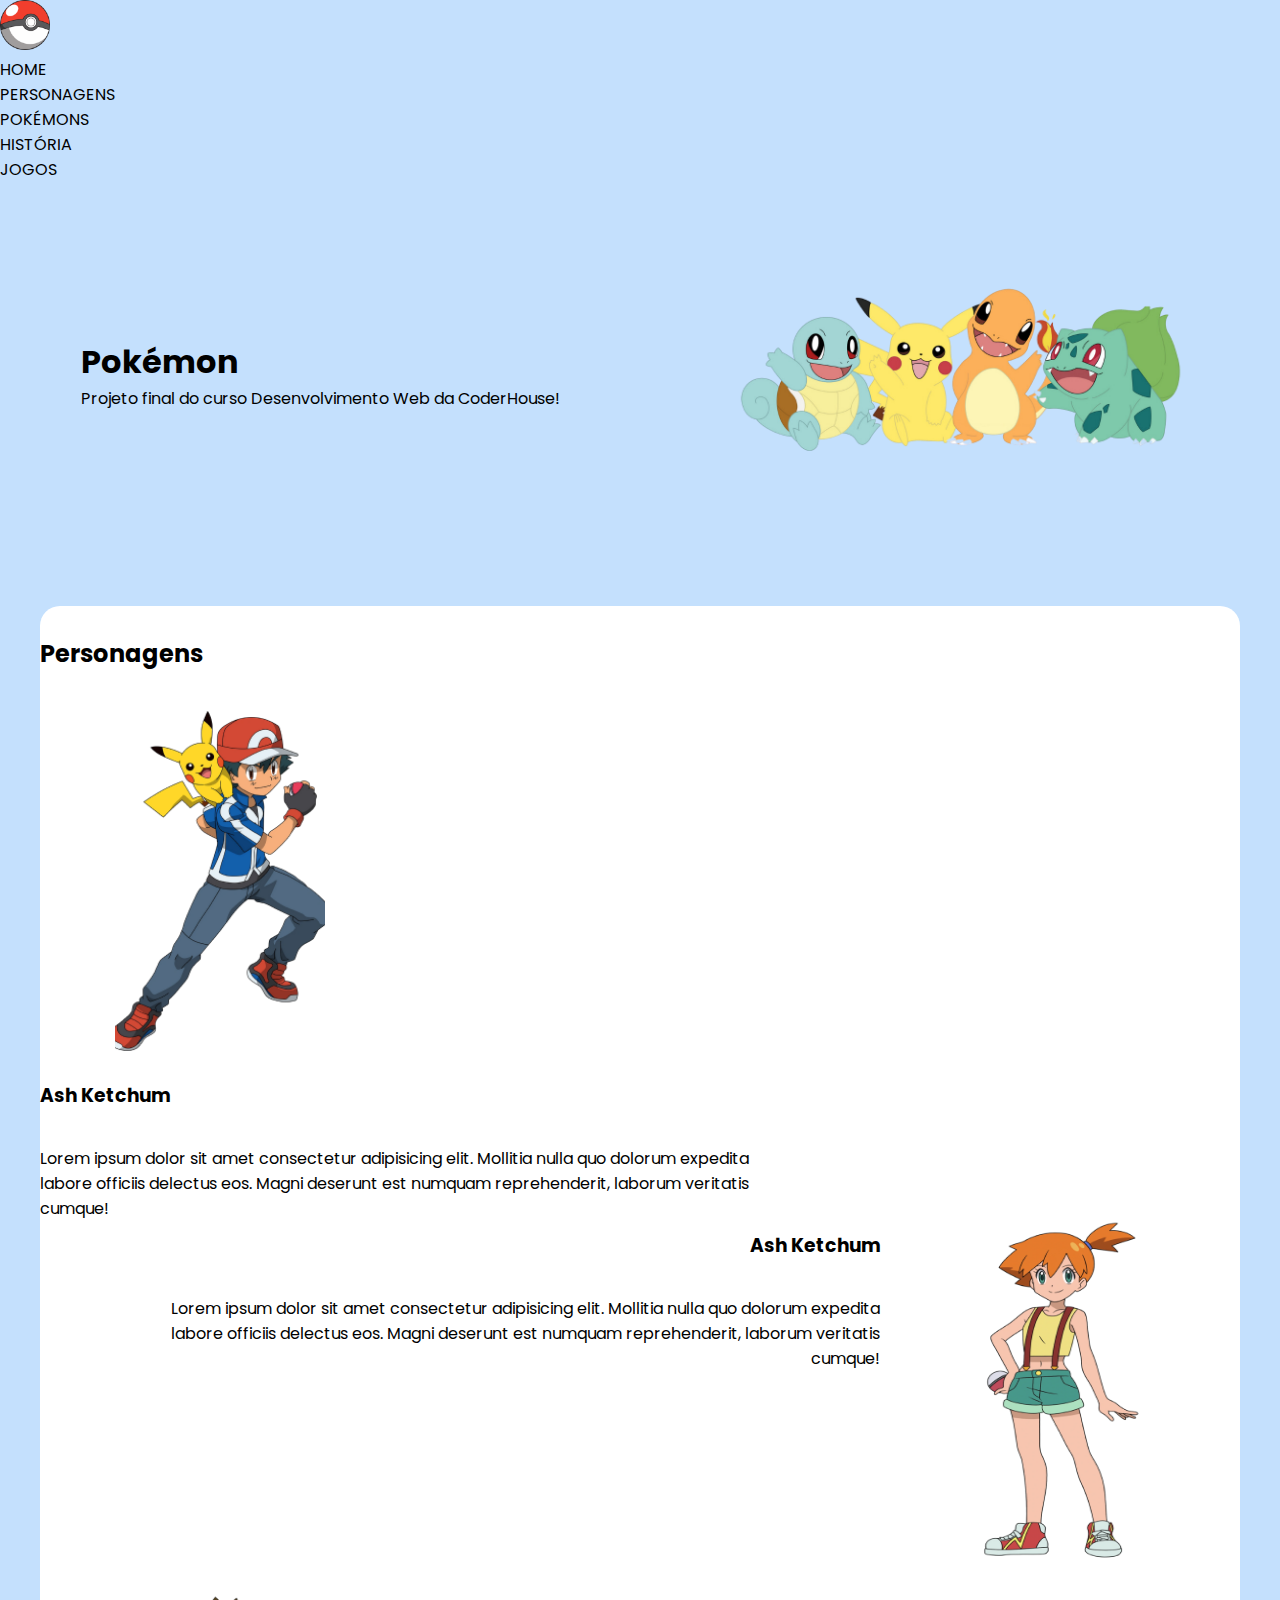
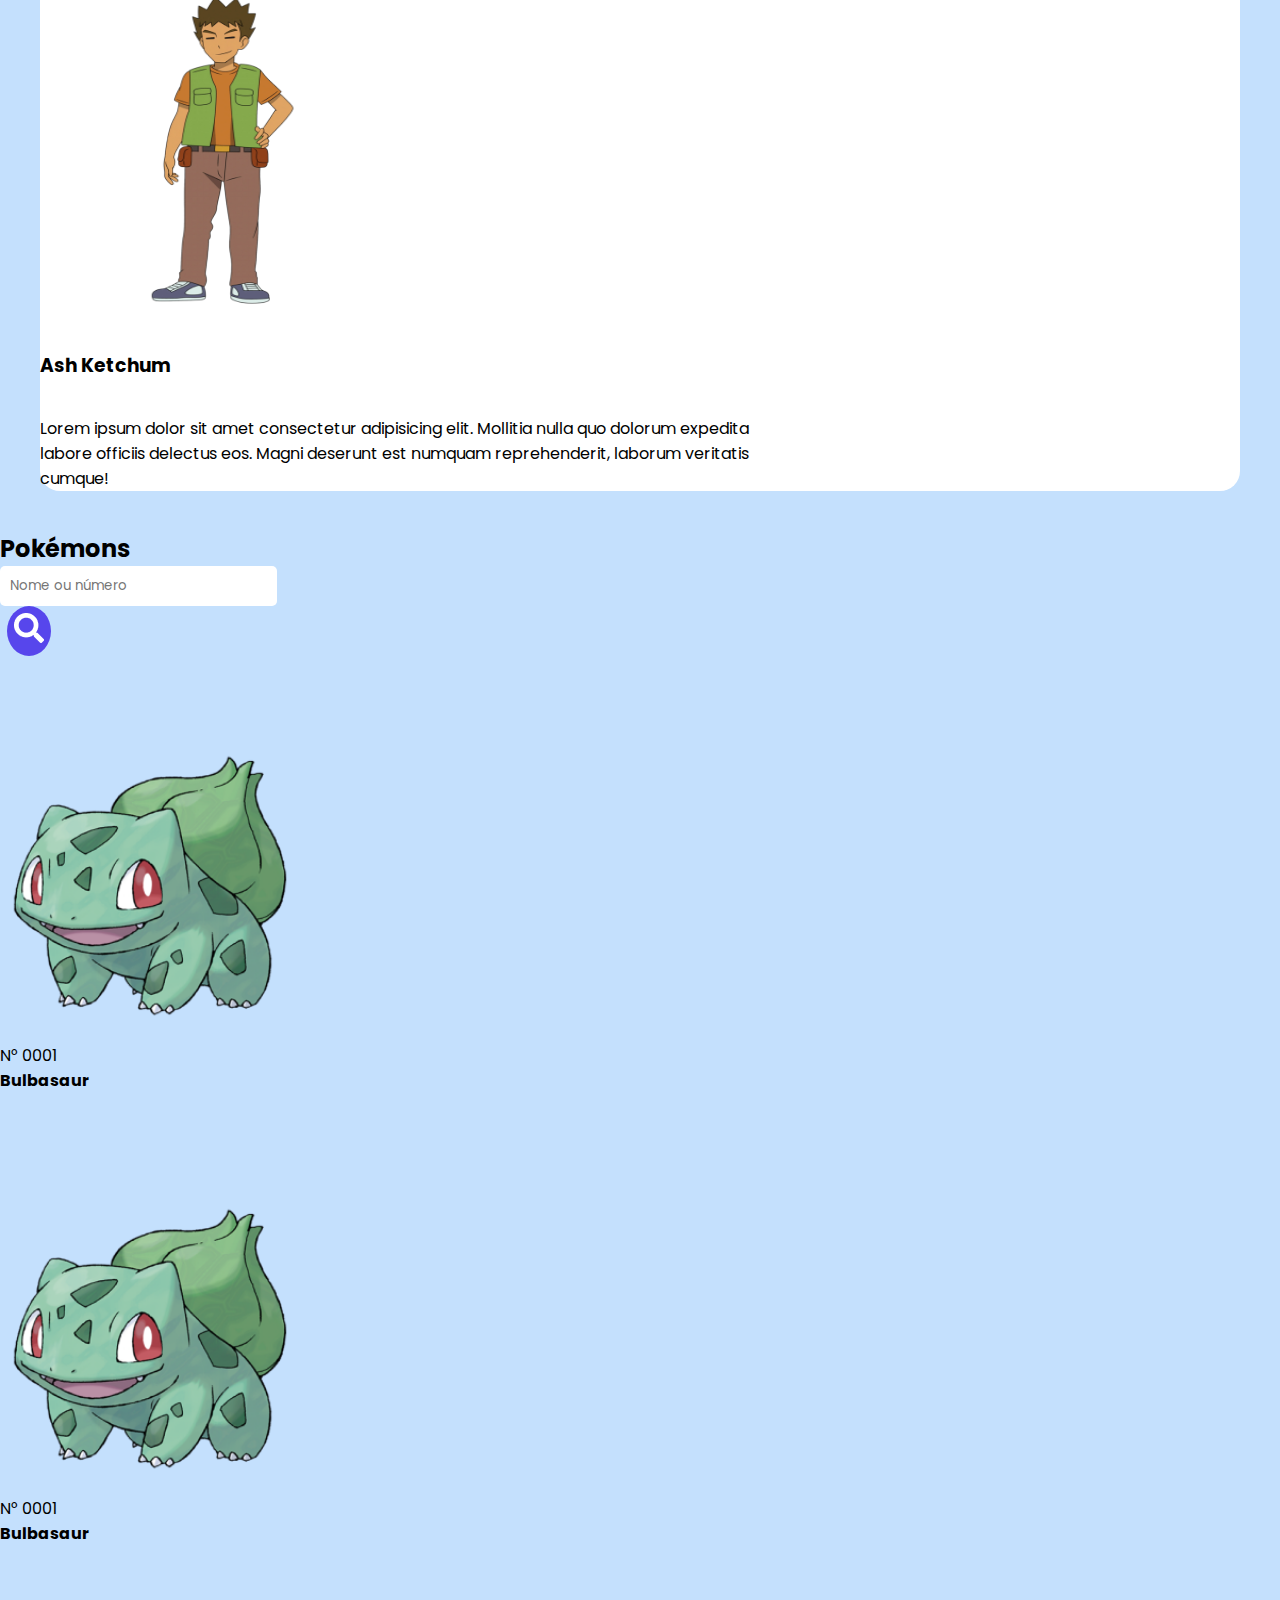
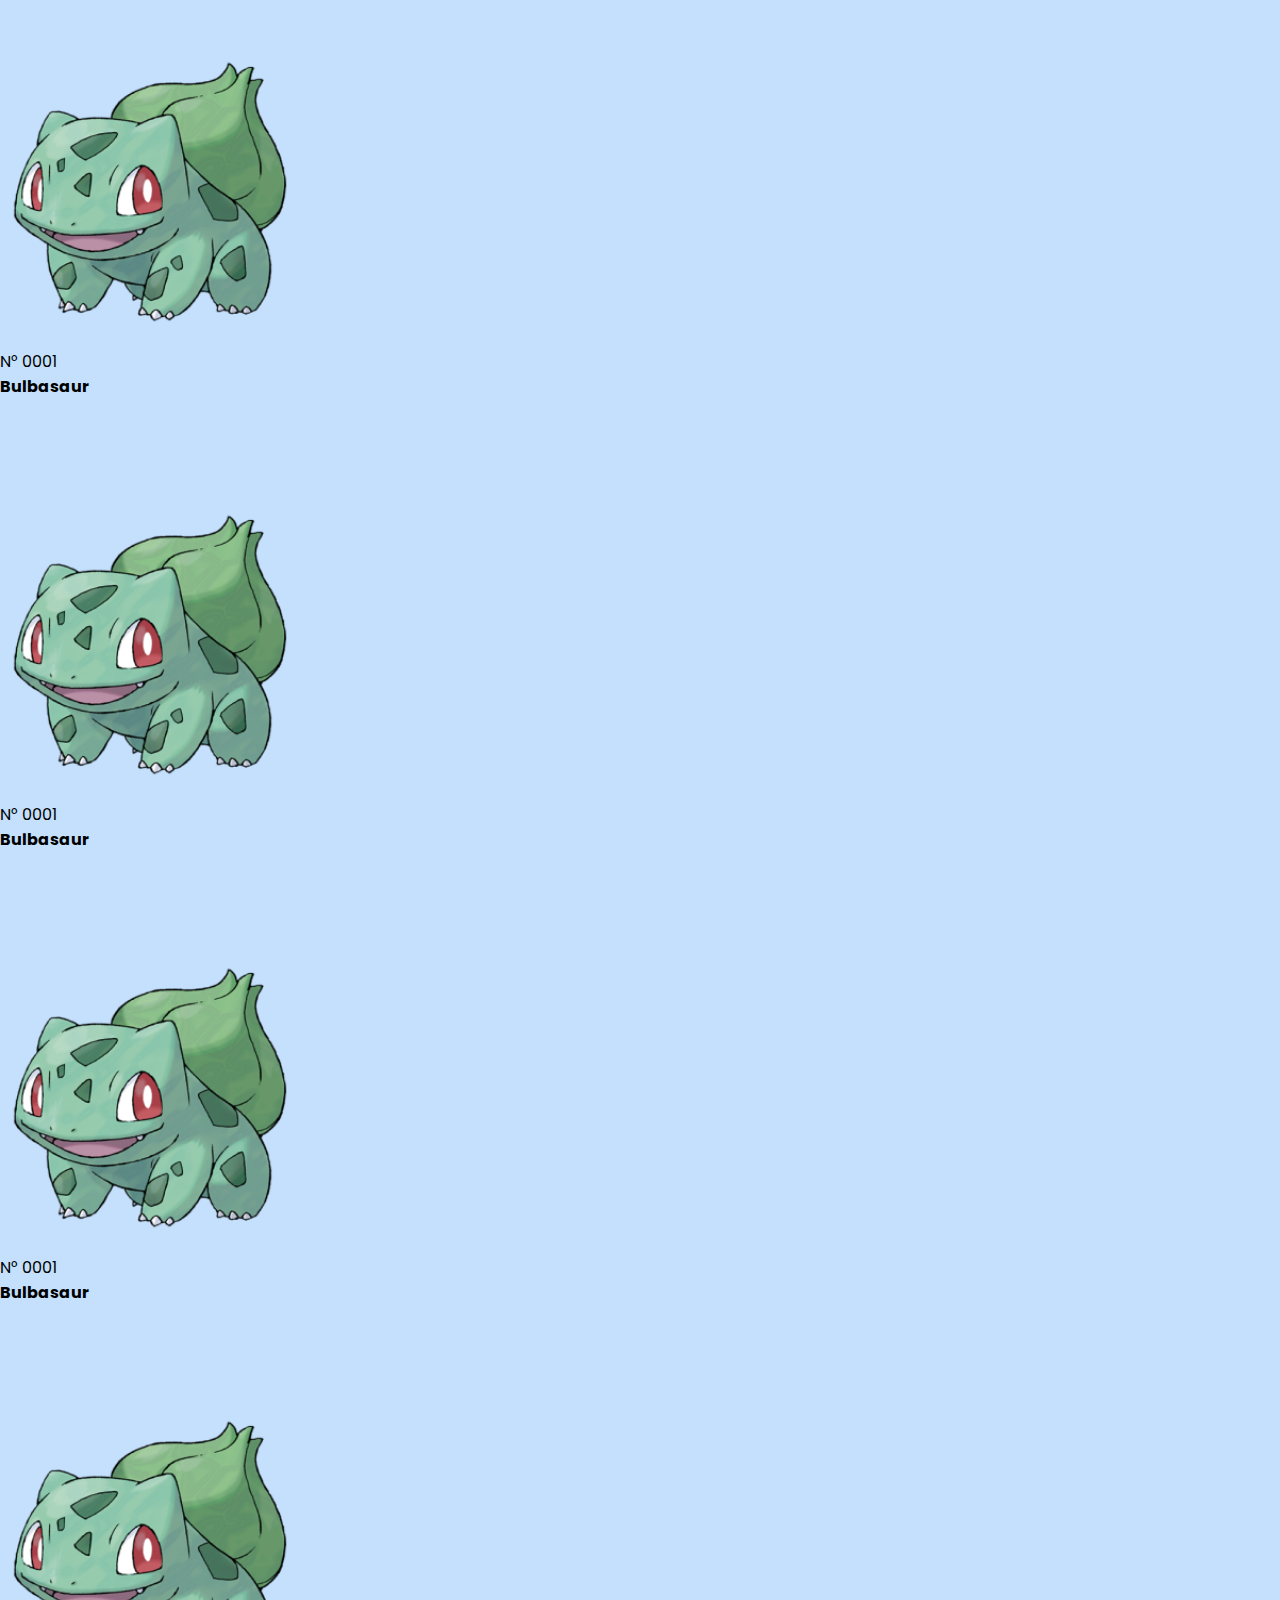
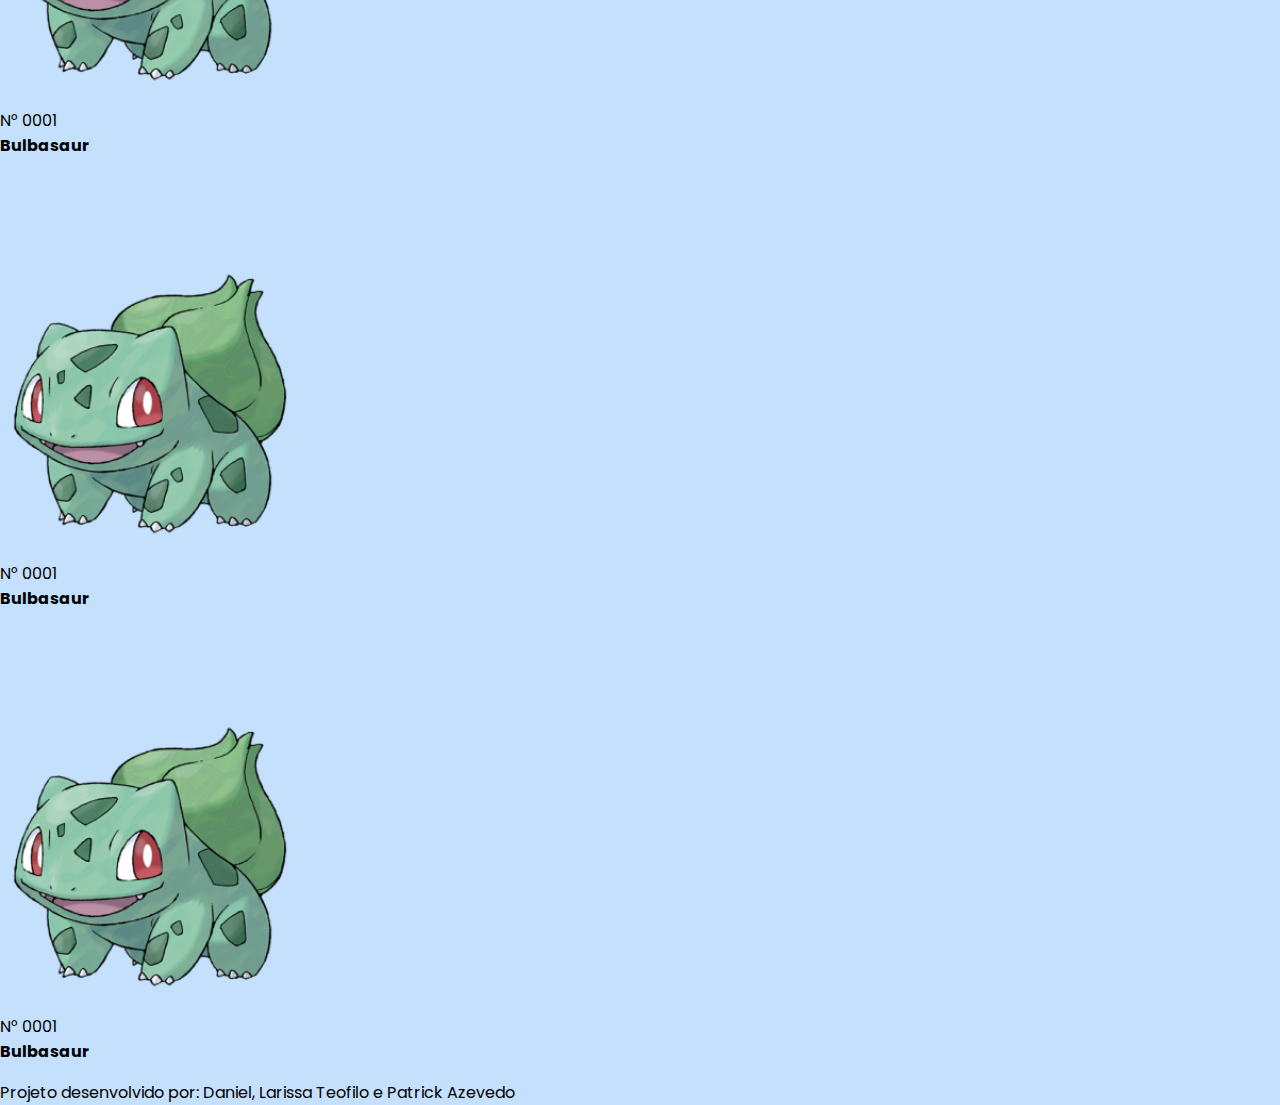
==== commit 5d787c4d: "alterações-patrick" ====
--- a/index.html
+++ b/index.html
@@ -3,7 +3,11 @@
   <head>
     <meta charset="UTF-8" />
     <meta name="viewport" content="width=device-width, initial-scale=1.0" />
-    <link rel="shortcut icon" href="./imgs/pokeball.png" type="image/x-icon" />
+    <link
+      rel="shortcut icon"
+      href="./assets/images/pokeball.png"
+      type="image/x-icon"
+    />
     <link
       href="https://fonts.googleapis.com/css2?family=Poppins:wght@400;700&display=swap"
       rel="stylesheet"
@@ -61,9 +65,6 @@
               <li class="nav-link text-black">
                 <a href="./jogos.html">JOGOS</a>
               </li>
-              <li class="nav-link text-black">
-                <a href="./noticias.html">NOTÍCIAS</a>
-              </li>
             </ul>
           </div>
         </div>
@@ -72,15 +73,13 @@
 
     <main>
       <section class="section-home">
-        <div class="container">
-          <div class="row">
-            <div class="section-home-text">
-              <h1>Pokémon</h1>
-              <p>Projeto final do curso Desenvolvimento Web da CoderHouse!</p>
-            </div>
-            <div class="section-home-img">
-              <img src="./assets/images/pokemon.png" alt="" class=>
-            </div>
+        <div class="section-home-wrapper">
+          <div class="section-home-text home-padding">
+            <h1>Pokémon</h1>
+            <p>Projeto final do curso Desenvolvimento Web da CoderHouse!</p>
+          </div>
+          <div class="section-home-img home-padding">
+            <img src="./assets/images/pokemon.png" alt="" class=>
           </div>
         </div>
       </section>
--- a/styles/style.css
+++ b/styles/style.css
@@ -3,7 +3,7 @@
   --text-color: black;
   --base-size: 1rem;
   --scale: 1.333;
-
+  
   --h1: calc(var(--h2) * var(--scale));
   --h2: calc(var(--h3) * var(--scale));
   --h3: calc(var(--h4) * var(--scale));
@@ -34,16 +34,16 @@
   background-color: var(--main-color);
 }
 
-.section-home-text {
-  padding: 0 12px;
-}
-
-.section-home-img {
-  width: 100%;
-  display: flex;
-  justify-content: center;
-  align-items: center;
-  padding: 0 12px;
+.section-home-wrapper { 
+  display: grid;
+  grid-template-rows: repeat(2, max-content);
+}
+
+.home-padding {
+  padding-right: calc(1.5rem * .5);
+  padding-left: calc(1.5rem * .5);
+  margin-right: auto;
+  margin-left: auto;
 }
 
 .section-home-img img {
@@ -57,19 +57,13 @@
 }
 
 @media screen and (min-width: 992px) {
+  .section-home-wrapper {
+    grid-template-columns: 1fr 1fr;
+    
+  }
+
   .section-home-text {
-    display: flex;
-    justify-content: center;
-    flex-direction: column;
-    flex: 0 0 auto;
-    width: 50%;
-  }
-
-  .section-home-img {
-    display: flex;
-    justify-content: end;
-    flex: 0 0 auto;
-    width: 50%;
+    align-self: center;
   }
 
   .section-home-img img {
@@ -142,11 +136,15 @@
     order: 3;
   }
 
+  .right-text h3{
+    text-align: end;
+  }
+
   .right-text {
     text-align: end;
   }
-}
-
+
+}
 .section-pokemons-div {
   padding-top: 80px;
 }
@@ -181,6 +179,7 @@
   text-align: left;
   margin-bottom: 1rem;
 }
+
 .historia img {
   display: block;
   margin: auto;
@@ -190,11 +189,11 @@
   margin-top: 7rem;
 }
 
-#historia__first__img {
+#historia-first-img {
   margin-top: 0;
 }
 
-.menu_lateral {
+.menu-lateral {
   margin-bottom: 2rem;
 }
 
@@ -216,7 +215,7 @@
   margin-top: 4rem;
 }
 
-#gameBoy {
+#game-boy {
   margin-top: 0;
 }
 
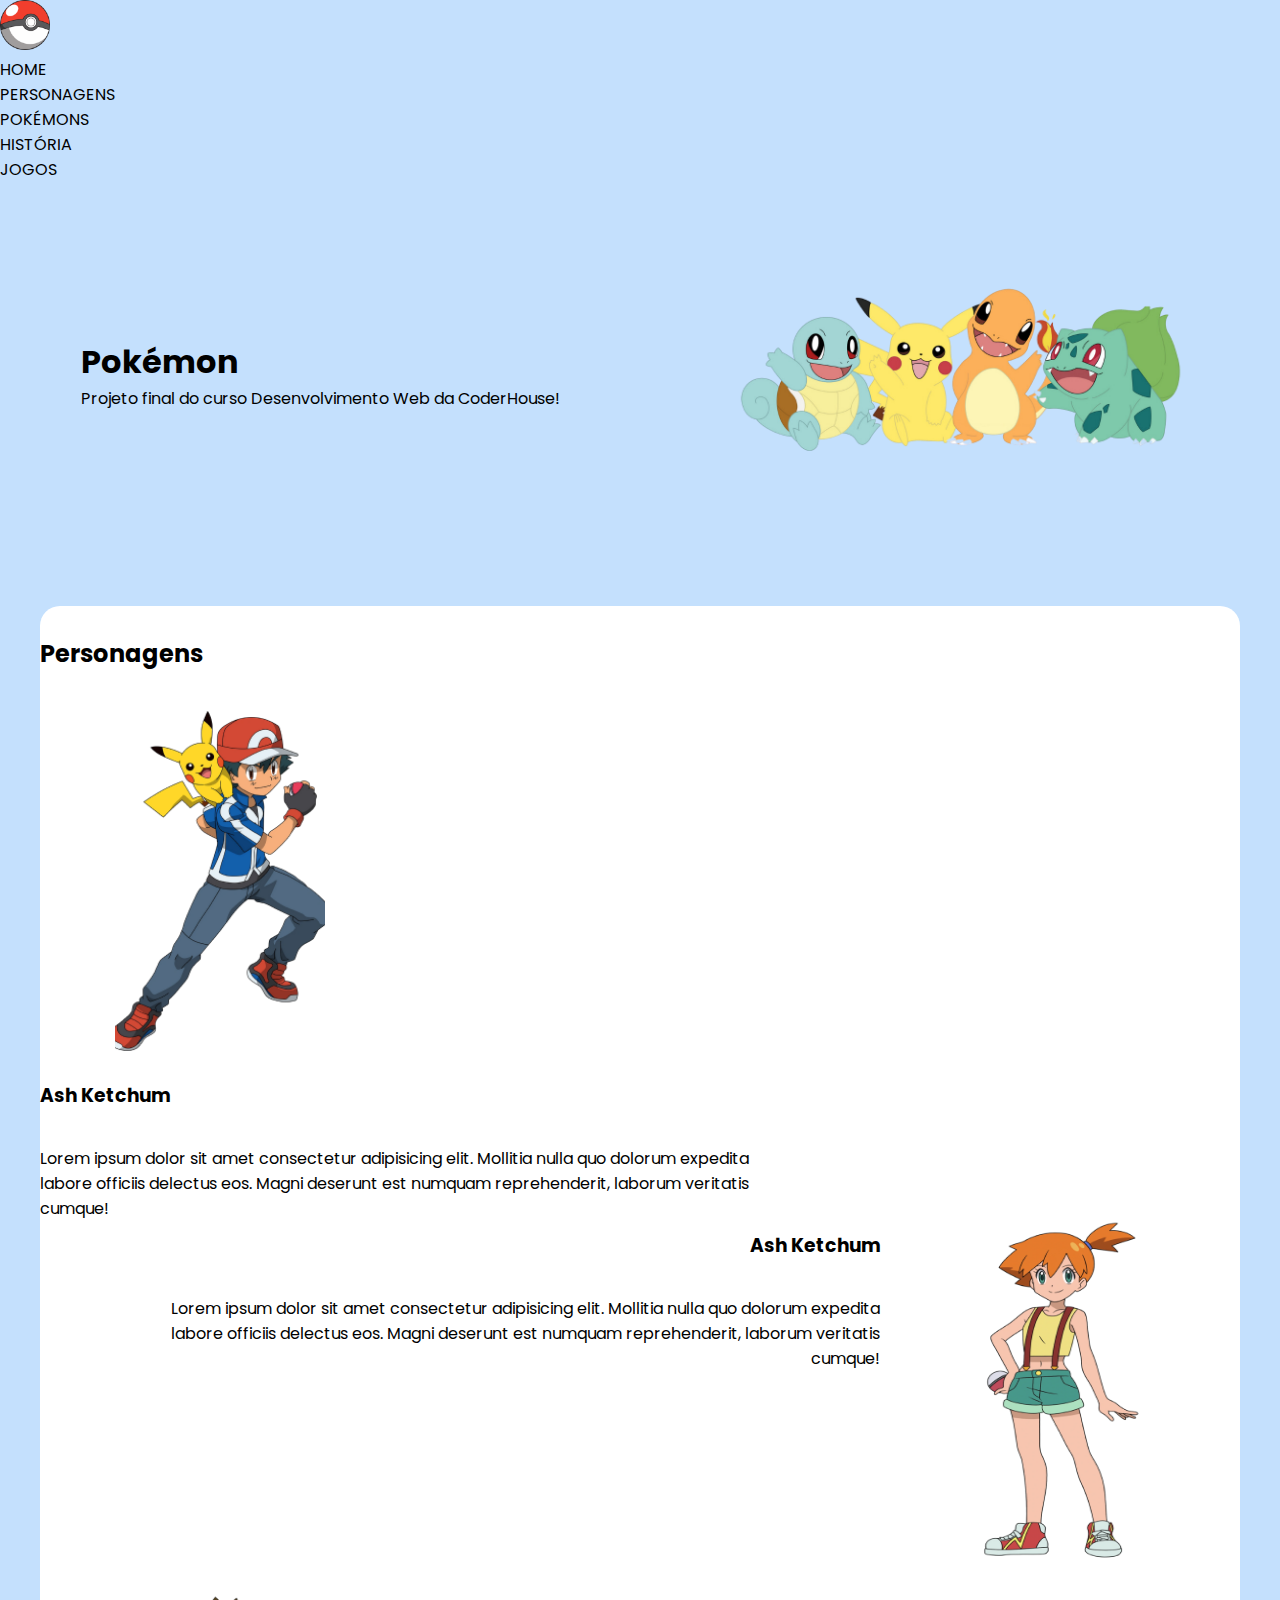
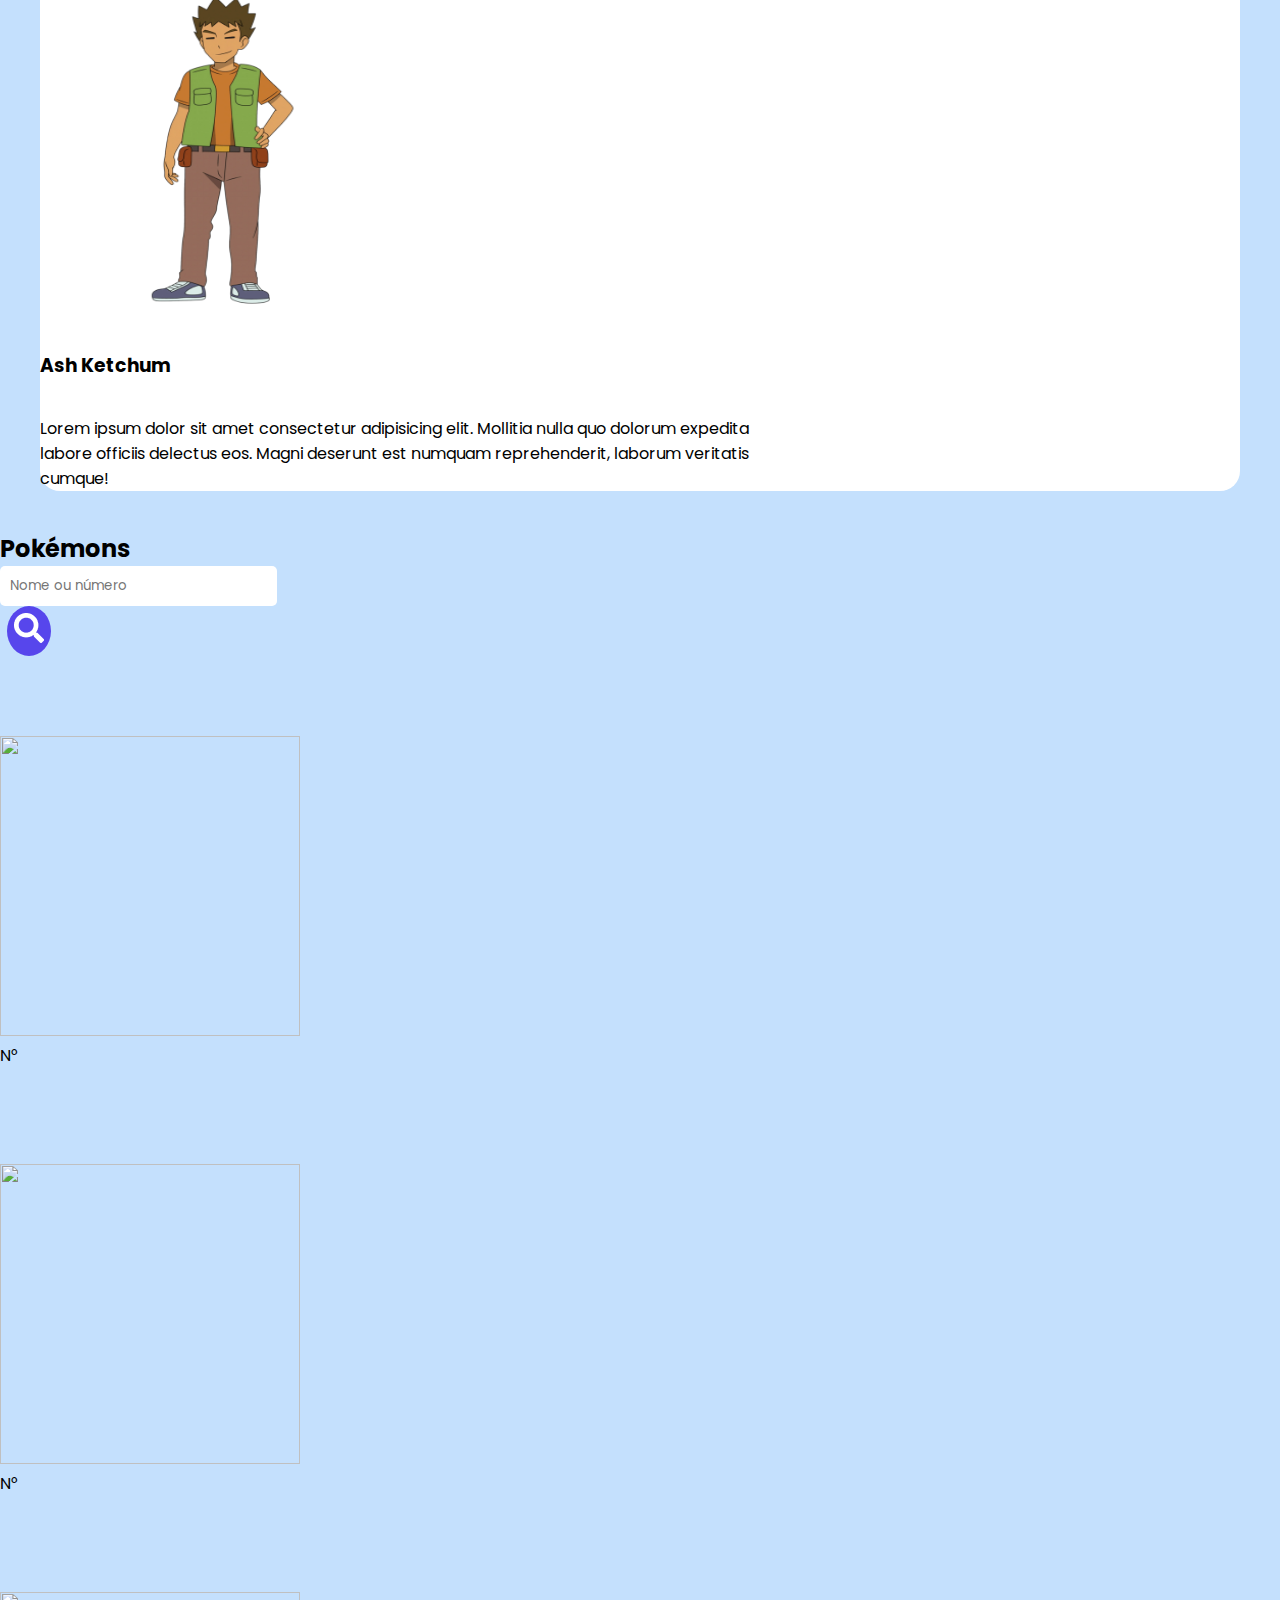
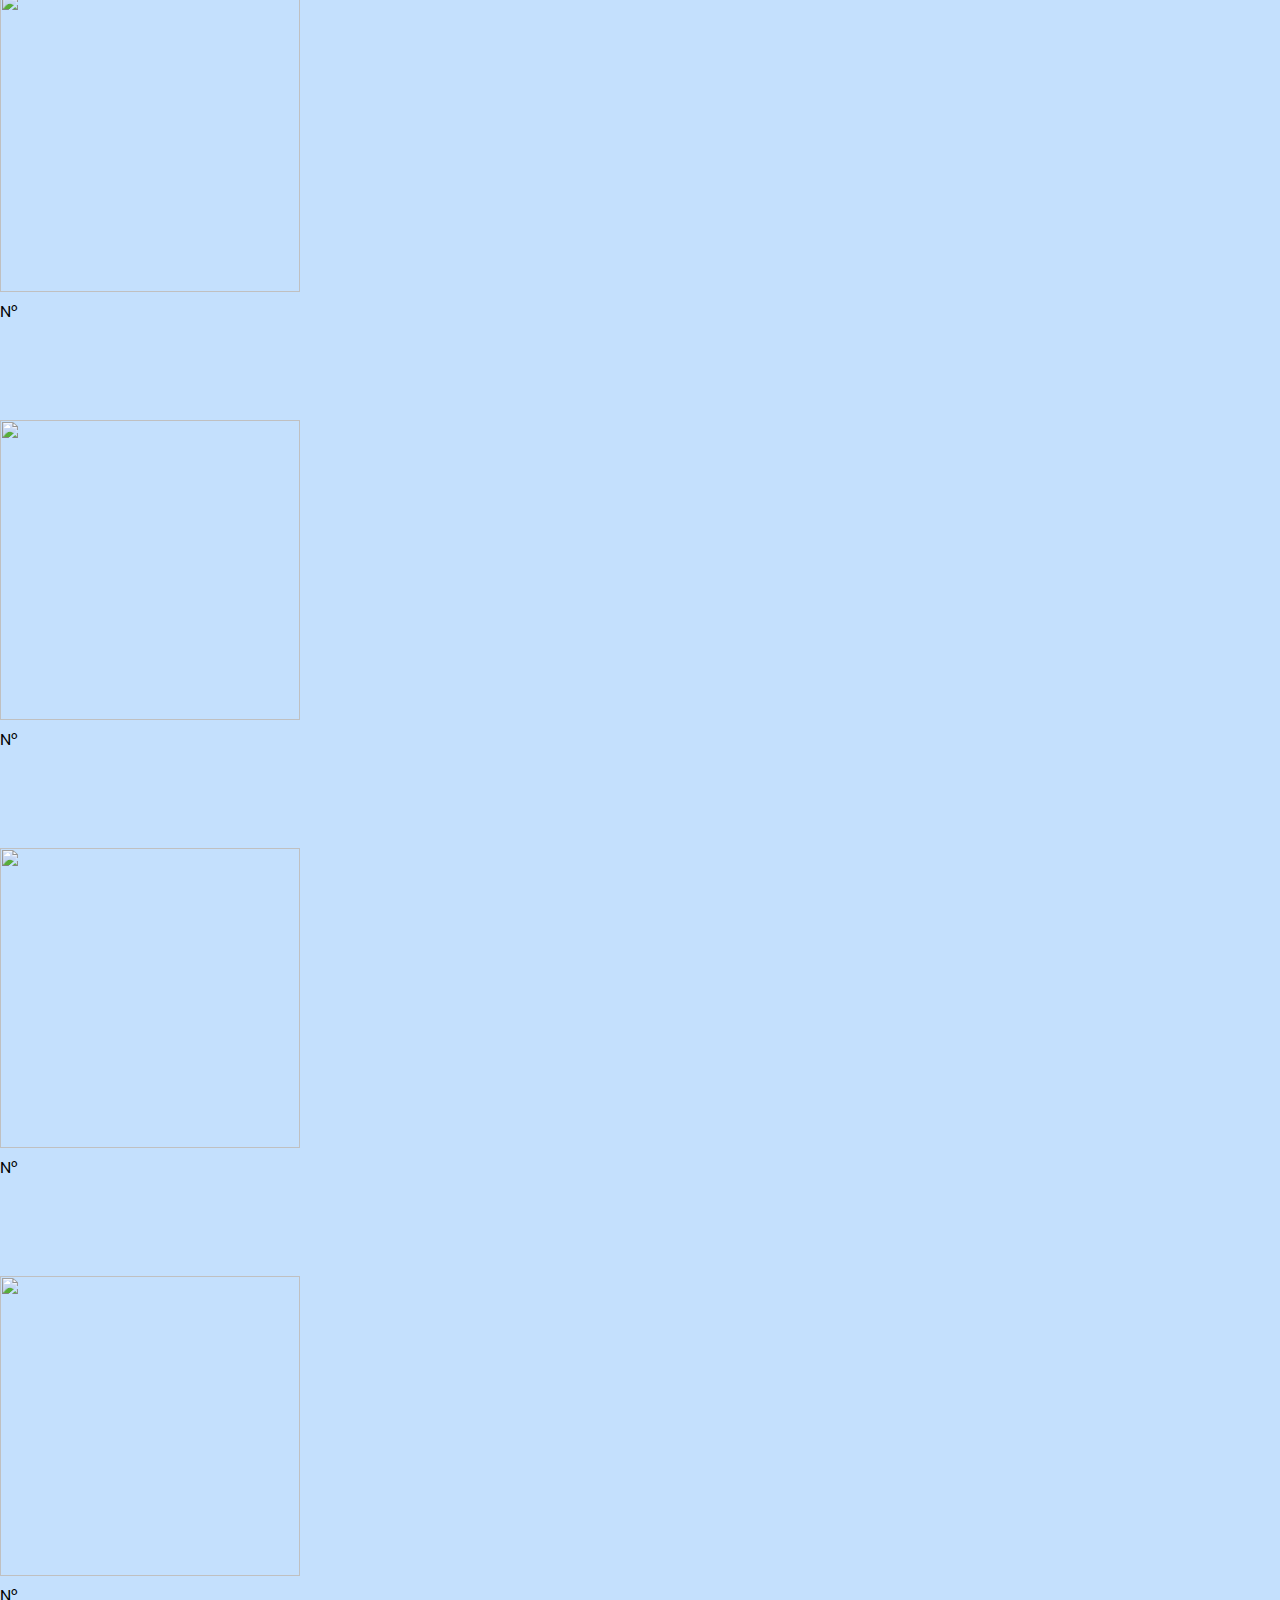
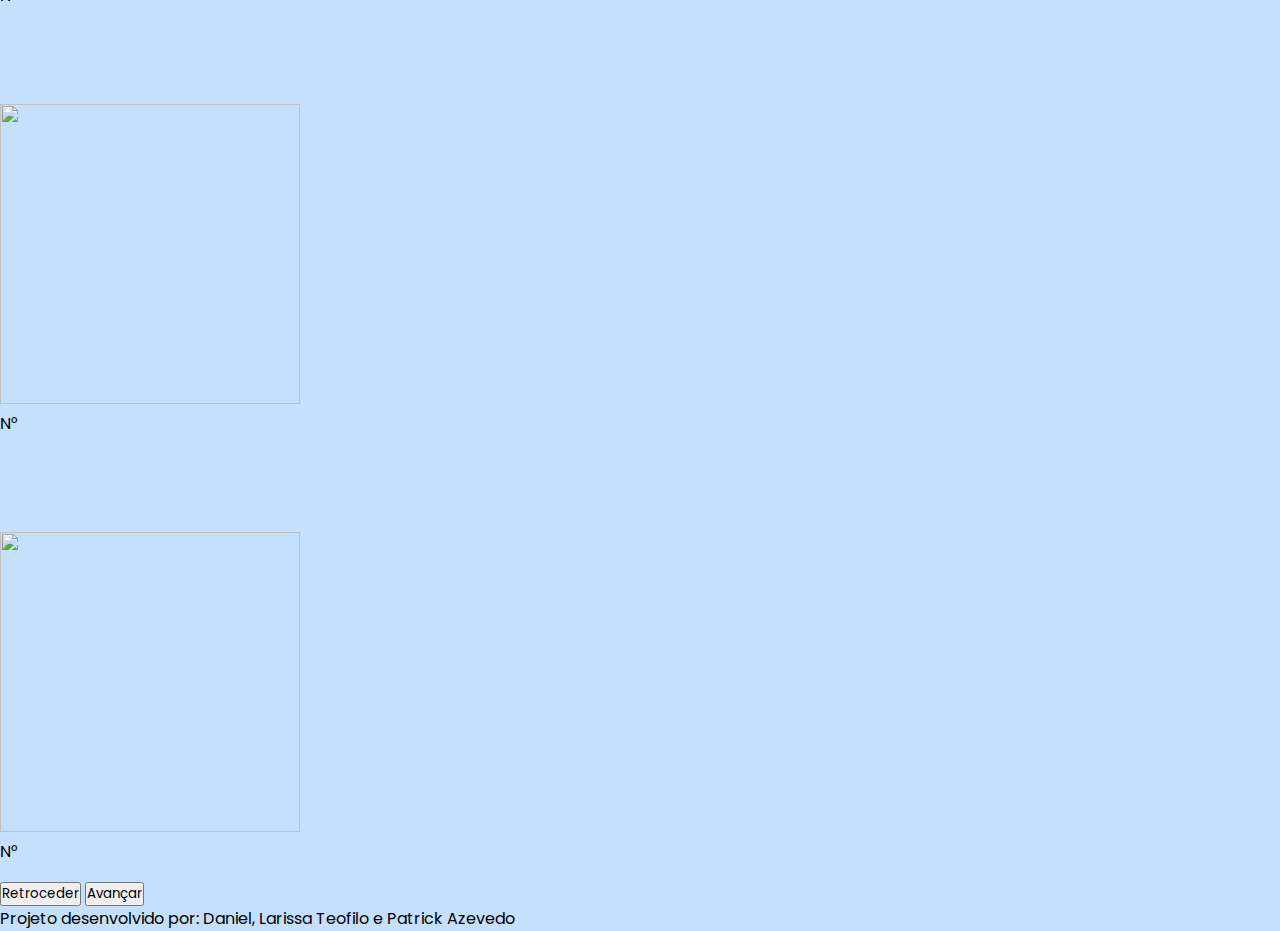
==== commit 3ea48153: "consumindo-API" ====
--- a/index.html
+++ b/index.html
@@ -160,163 +160,152 @@
         <div class="container">
           <div class="row">
             <div class="col-12 col-md-6 col-lg-4 col-xxl-3">
-              <div
-                class="section-pokemons-div container d-flex flex-column justify-content-center align-items-center"
-              >
-                <div class="pb-2">
-                  <img
-                    src="./assets/images/bulbasaur.png"
-                    alt=""
-                    class="bg-white rounded-5"
-                    width="300"
-                    height="300"
-                  />
-                </div>
-                <div>
-                  <p class="text-center">N° 0001</p>
-                  <h4>Bulbasaur</h4>
-                </div>
-              </div>
-            </div>
-
-            <div class="col-12 col-md-6 col-lg-4 col-xxl-3">
-              <div
-                class="section-pokemons-div container d-flex flex-column justify-content-center align-items-center"
-              >
-                <div class="pb-2">
-                  <img
-                    src="./assets/images/bulbasaur.png"
-                    alt=""
-                    class="bg-white rounded-5"
-                    width="300"
-                    height="300"
-                  />
-                </div>
-                <div>
-                  <p class="text-center">N° 0001</p>
-                  <h4>Bulbasaur</h4>
-                </div>
-              </div>
-            </div>
-
-            <div class="col-12 col-md-6 col-lg-4 col-xxl-3">
-              <div
-                class="section-pokemons-div container d-flex flex-column justify-content-center align-items-center"
-              >
-                <div class="pb-2">
-                  <img
-                    src="./assets/images/bulbasaur.png"
-                    alt=""
-                    class="bg-white rounded-5"
-                    width="300"
-                    height="300"
-                  />
-                </div>
-                <div>
-                  <p class="text-center">N° 0001</p>
-                  <h4>Bulbasaur</h4>
-                </div>
-              </div>
-            </div>
-
-            <div class="col-12 col-md-6 col-lg-4 col-xxl-3">
-              <div
-                class="section-pokemons-div container d-flex flex-column justify-content-center align-items-center"
-              >
-                <div class="pb-2">
-                  <img
-                    src="./assets/images/bulbasaur.png"
-                    alt=""
-                    class="bg-white rounded-5"
-                    width="300"
-                    height="300"
-                  />
-                </div>
-                <div>
-                  <p class="text-center">N° 0001</p>
-                  <h4>Bulbasaur</h4>
-                </div>
-              </div>
-            </div>
-
-            <div class="col-12 col-md-6 col-lg-4 col-xxl-3">
-              <div
-                class="section-pokemons-div container d-flex flex-column justify-content-center align-items-center"
-              >
-                <div class="pb-2">
-                  <img
-                    src="./assets/images/bulbasaur.png"
-                    alt=""
-                    class="bg-white rounded-5"
-                    width="300"
-                    height="300"
-                  />
-                </div>
-                <div>
-                  <p class="text-center">N° 0001</p>
-                  <h4>Bulbasaur</h4>
-                </div>
-              </div>
-            </div>
-
-            <div class="col-12 col-md-6 col-lg-4 col-xxl-3">
-              <div
-                class="section-pokemons-div container d-flex flex-column justify-content-center align-items-center"
-              >
-                <div class="pb-2">
-                  <img
-                    src="./assets/images/bulbasaur.png"
-                    alt=""
-                    class="bg-white rounded-5"
-                    width="300"
-                    height="300"
-                  />
-                </div>
-                <div>
-                  <p class="text-center">N° 0001</p>
-                  <h4>Bulbasaur</h4>
-                </div>
-              </div>
-            </div>
-
-            <div class="col-12 col-md-6 col-lg-4 col-xxl-3">
-              <div
-                class="section-pokemons-div container d-flex flex-column justify-content-center align-items-center"
-              >
-                <div class="pb-2">
-                  <img
-                    src="./assets/images/bulbasaur.png"
-                    alt=""
-                    class="bg-white rounded-5"
-                    width="300"
-                    height="300"
-                  />
-                </div>
-                <div>
-                  <p class="text-center">N° 0001</p>
-                  <h4>Bulbasaur</h4>
-                </div>
-              </div>
-            </div>
-
-            <div class="col-12 col-md-6 col-lg-4 col-xxl-3">
-              <div
-                class="section-pokemons-div container d-flex flex-column justify-content-center align-items-center"
-              >
-                <div class="pb-2">
-                  <img
-                    src="./assets/images/bulbasaur.png"
-                    alt=""
-                    class="bg-white rounded-5"
-                    width="300"
-                    height="300"
-                  />
-                </div>
-                <div>
-                  <p class="text-center">N° 0001</p>
-                  <h4>Bulbasaur</h4>
-                </div>
-              </div>
+              <div class="section-pokemons-div container d-flex flex-column justify-content-center align-items-center">
+                <div class="pb-2">
+                  <img
+                    src=""
+                    alt=""
+                    class="bg-white rounded-5"
+                    width="300"
+                    height="300"
+                  />
+                </div>
+                <div>
+                  <p class="text-center">N° <span class="pokemon-id"></span></p>
+                  <h4 class="pokemon-name"></h4>
+                </div>
+              </div>
+            </div>
+
+            <div class="col-12 col-md-6 col-lg-4 col-xxl-3">
+              <div class="section-pokemons-div container d-flex flex-column justify-content-center align-items-center">
+                <div class="pb-2">
+                  <img
+                    src=""
+                    alt=""
+                    class="bg-white rounded-5"
+                    width="300"
+                    height="300"
+                  />
+                </div>
+                <div>
+                  <p class="text-center">N° <span class="pokemon-id"></span></p>
+                  <h4 class="pokemon-name"></h4>
+                </div>
+              </div>
+            </div>
+
+            <div class="col-12 col-md-6 col-lg-4 col-xxl-3">
+              <div class="section-pokemons-div container d-flex flex-column justify-content-center align-items-center">
+                <div class="pb-2">
+                  <img
+                    src=""
+                    alt=""
+                    class="bg-white rounded-5"
+                    width="300"
+                    height="300"
+                  />
+                </div>
+                <div>
+                  <p class="text-center">N° <span class="pokemon-id"></span></p>
+                  <h4 class="pokemon-name"></h4>
+                </div>
+              </div>
+            </div>
+
+            <div class="col-12 col-md-6 col-lg-4 col-xxl-3">
+              <div class="section-pokemons-div container d-flex flex-column justify-content-center align-items-center">
+                <div class="pb-2">
+                  <img
+                    src=""
+                    alt=""
+                    class="bg-white rounded-5"
+                    width="300"
+                    height="300"
+                  />
+                </div>
+                <div>
+                  <p class="text-center">N° <span class="pokemon-id"></span></p>
+                  <h4 class="pokemon-name"></h4>
+                </div>
+              </div>
+            </div>
+
+            <div class="col-12 col-md-6 col-lg-4 col-xxl-3">
+              <div class="section-pokemons-div container d-flex flex-column justify-content-center align-items-center">
+                <div class="pb-2">
+                  <img
+                    src=""
+                    alt=""
+                    class="bg-white rounded-5"
+                    width="300"
+                    height="300"
+                  />
+                </div>
+                <div>
+                  <p class="text-center">N° <span class="pokemon-id"></span></p>
+                  <h4 class="pokemon-name"></h4>
+                </div>
+              </div>
+            </div>
+
+            <div class="col-12 col-md-6 col-lg-4 col-xxl-3">
+              <div class="section-pokemons-div container d-flex flex-column justify-content-center align-items-center">
+                <div class="pb-2">
+                  <img
+                    src=""
+                    alt=""
+                    class="bg-white rounded-5"
+                    width="300"
+                    height="300"
+                  />
+                </div>
+                <div>
+                  <p class="text-center">N° <span class="pokemon-id"></span></p>
+                  <h4 class="pokemon-name"></h4>
+                </div>
+              </div>
+            </div>
+
+            <div class="col-12 col-md-6 col-lg-4 col-xxl-3">
+              <div class="section-pokemons-div container d-flex flex-column justify-content-center align-items-center">
+                <div class="pb-2">
+                  <img
+                    src=""
+                    alt=""
+                    class="bg-white rounded-5"
+                    width="300"
+                    height="300"
+                  />
+                </div>
+                <div>
+                  <p class="text-center">N° <span class="pokemon-id"></span></p>
+                  <h4 class="pokemon-name"></h4>
+                </div>
+              </div>
+            </div>
+
+            <div class="col-12 col-md-6 col-lg-4 col-xxl-3">
+              <div class="section-pokemons-div container d-flex flex-column justify-content-center align-items-center">
+                <div class="pb-2">
+                  <img
+                    src=""
+                    alt=""
+                    class="bg-white rounded-5"
+                    width="300"
+                    height="300"
+                  />
+                </div>
+                <div>
+                  <p class="text-center">N° <span class="pokemon-id"></span></p>
+                  <h4 class="pokemon-name"></h4>
+                </div>
+              </div>
+            </div>
+
+            <div class="d-flex justify-content-center my-3">
+              <button id="button-back" class="btn btn-primary me-2">Retroceder</button>
+              <button id="button-forward" class="btn btn-primary">Avançar</button>
             </div>
           </div>
         </div>
@@ -325,10 +314,9 @@
 
     <footer class="bg-white p-2">
       <div class="container text-center">
-        <span
-          >Projeto desenvolvido por: Daniel, Larissa Teofilo e Patrick
-          Azevedo</span
-        >
+        <span>
+          Projeto desenvolvido por: Daniel, Larissa Teofilo e Patrick Azevedo
+        </span>
       </div>
     </footer>
   </body>
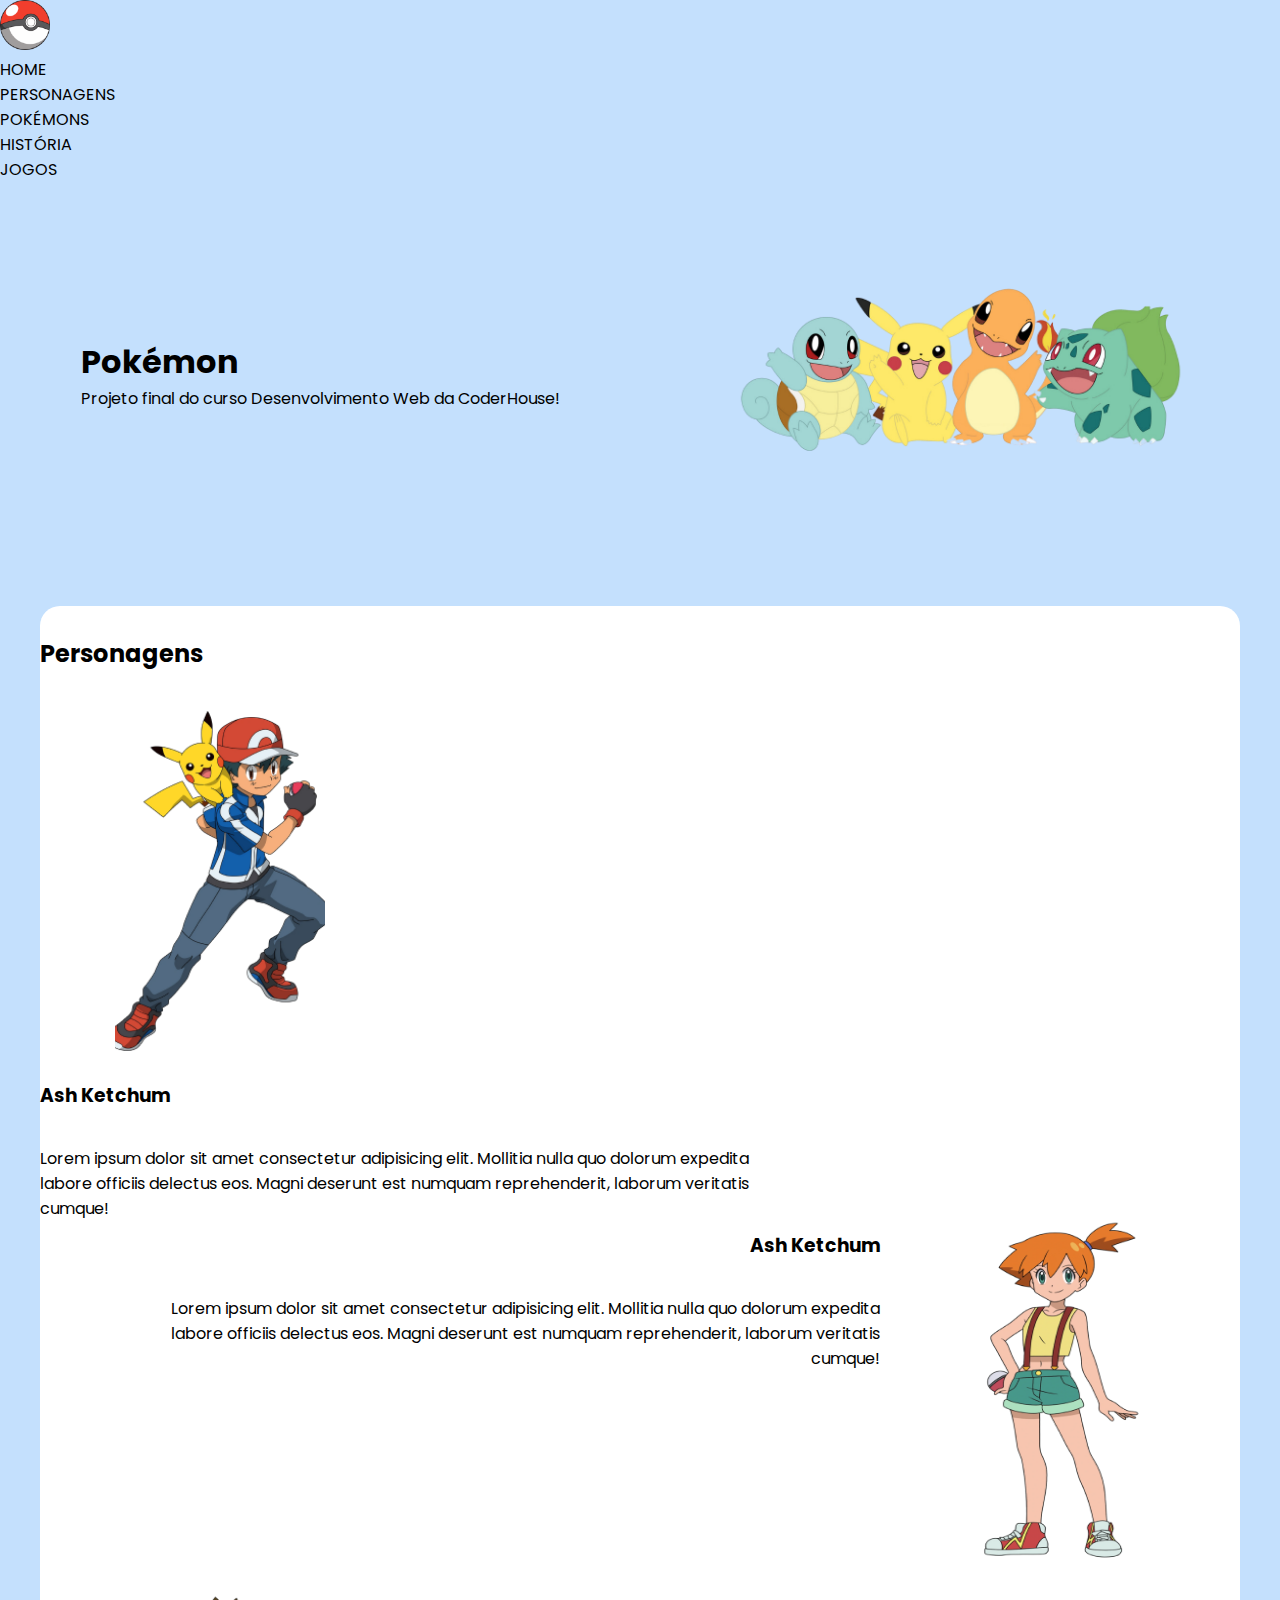
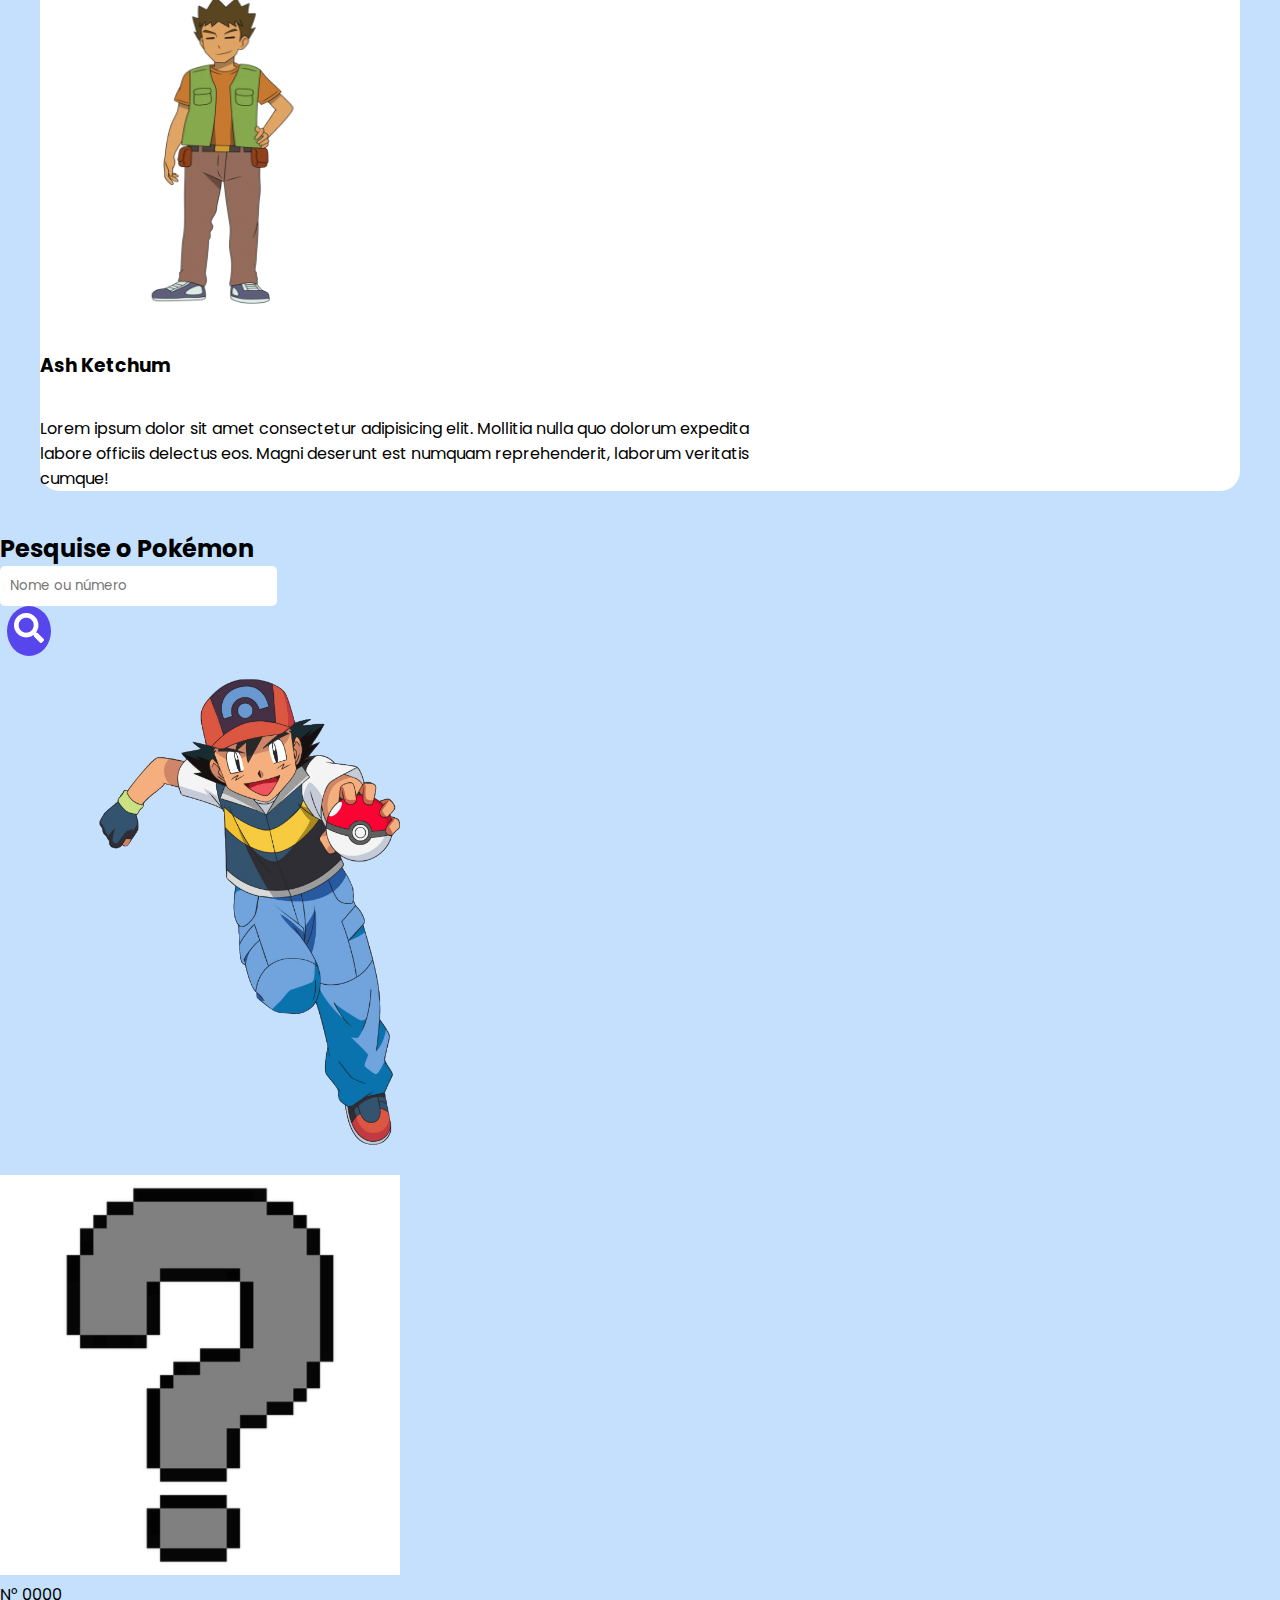
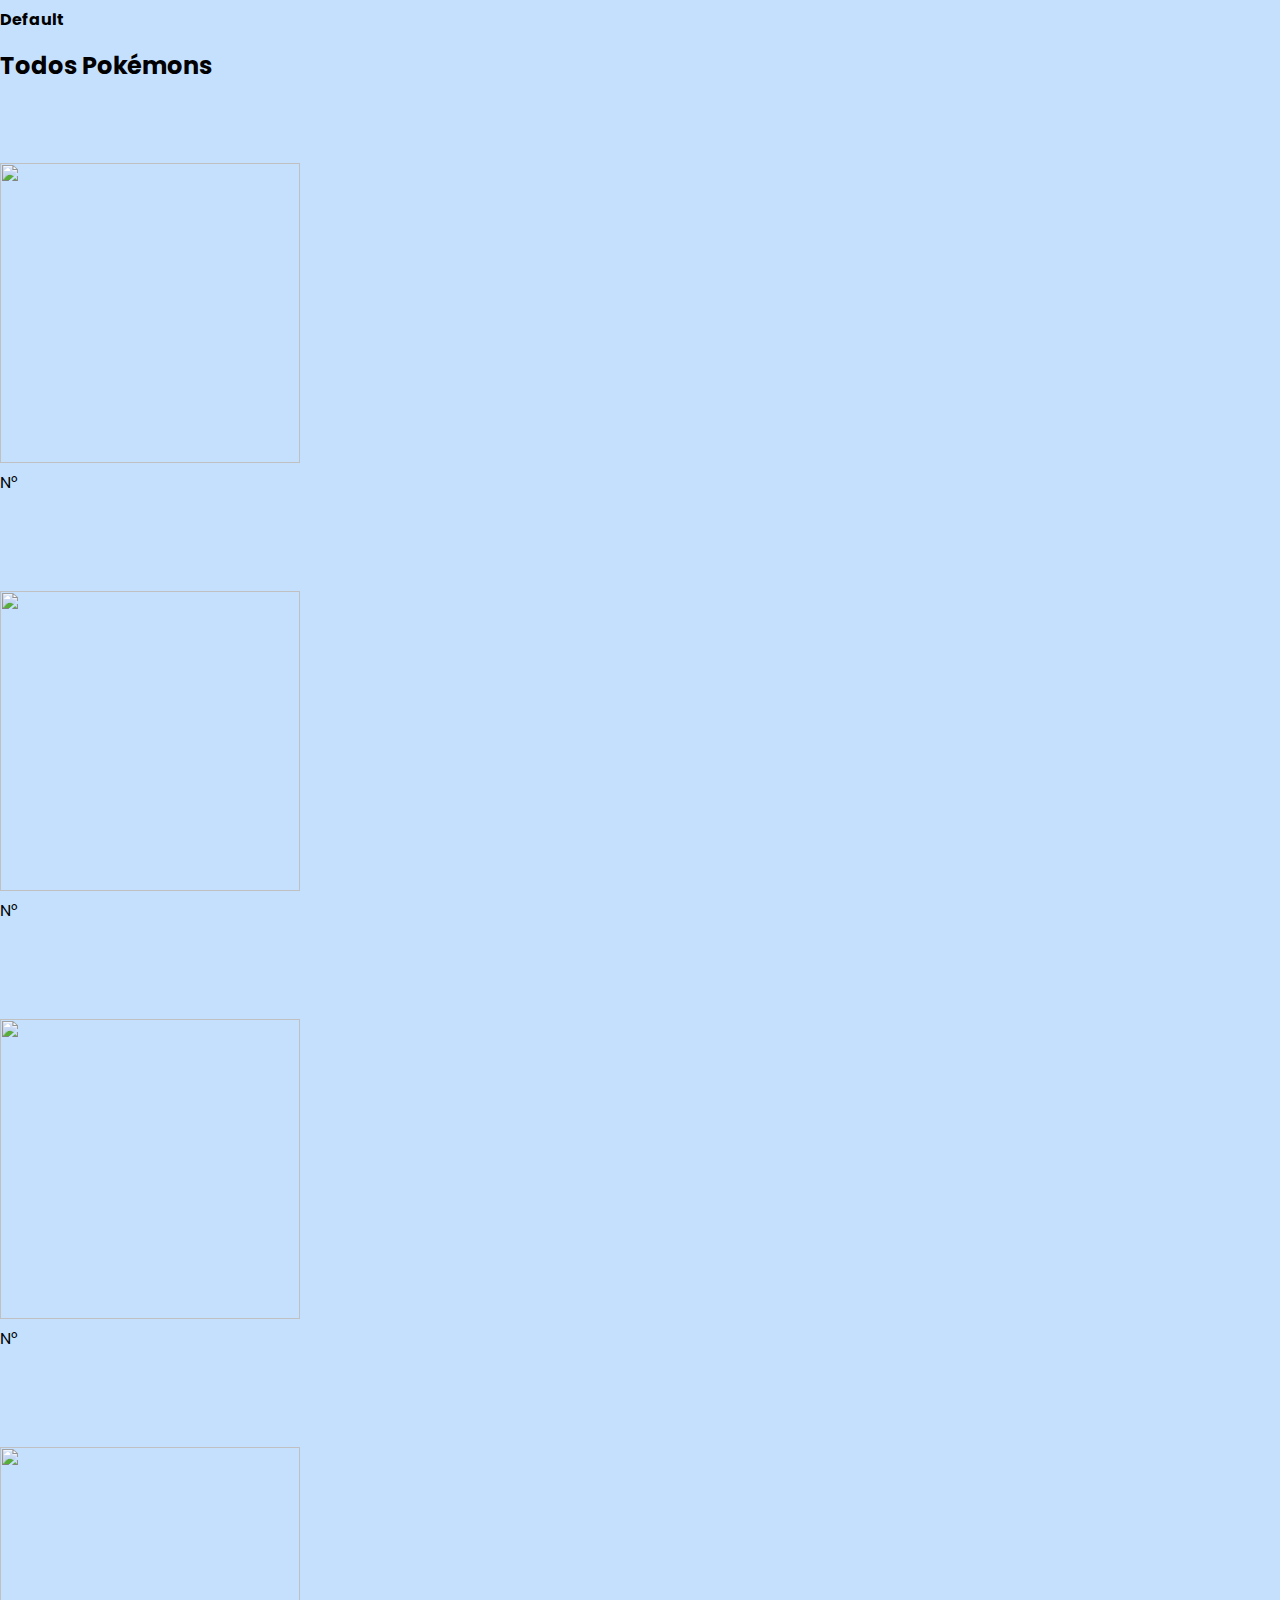
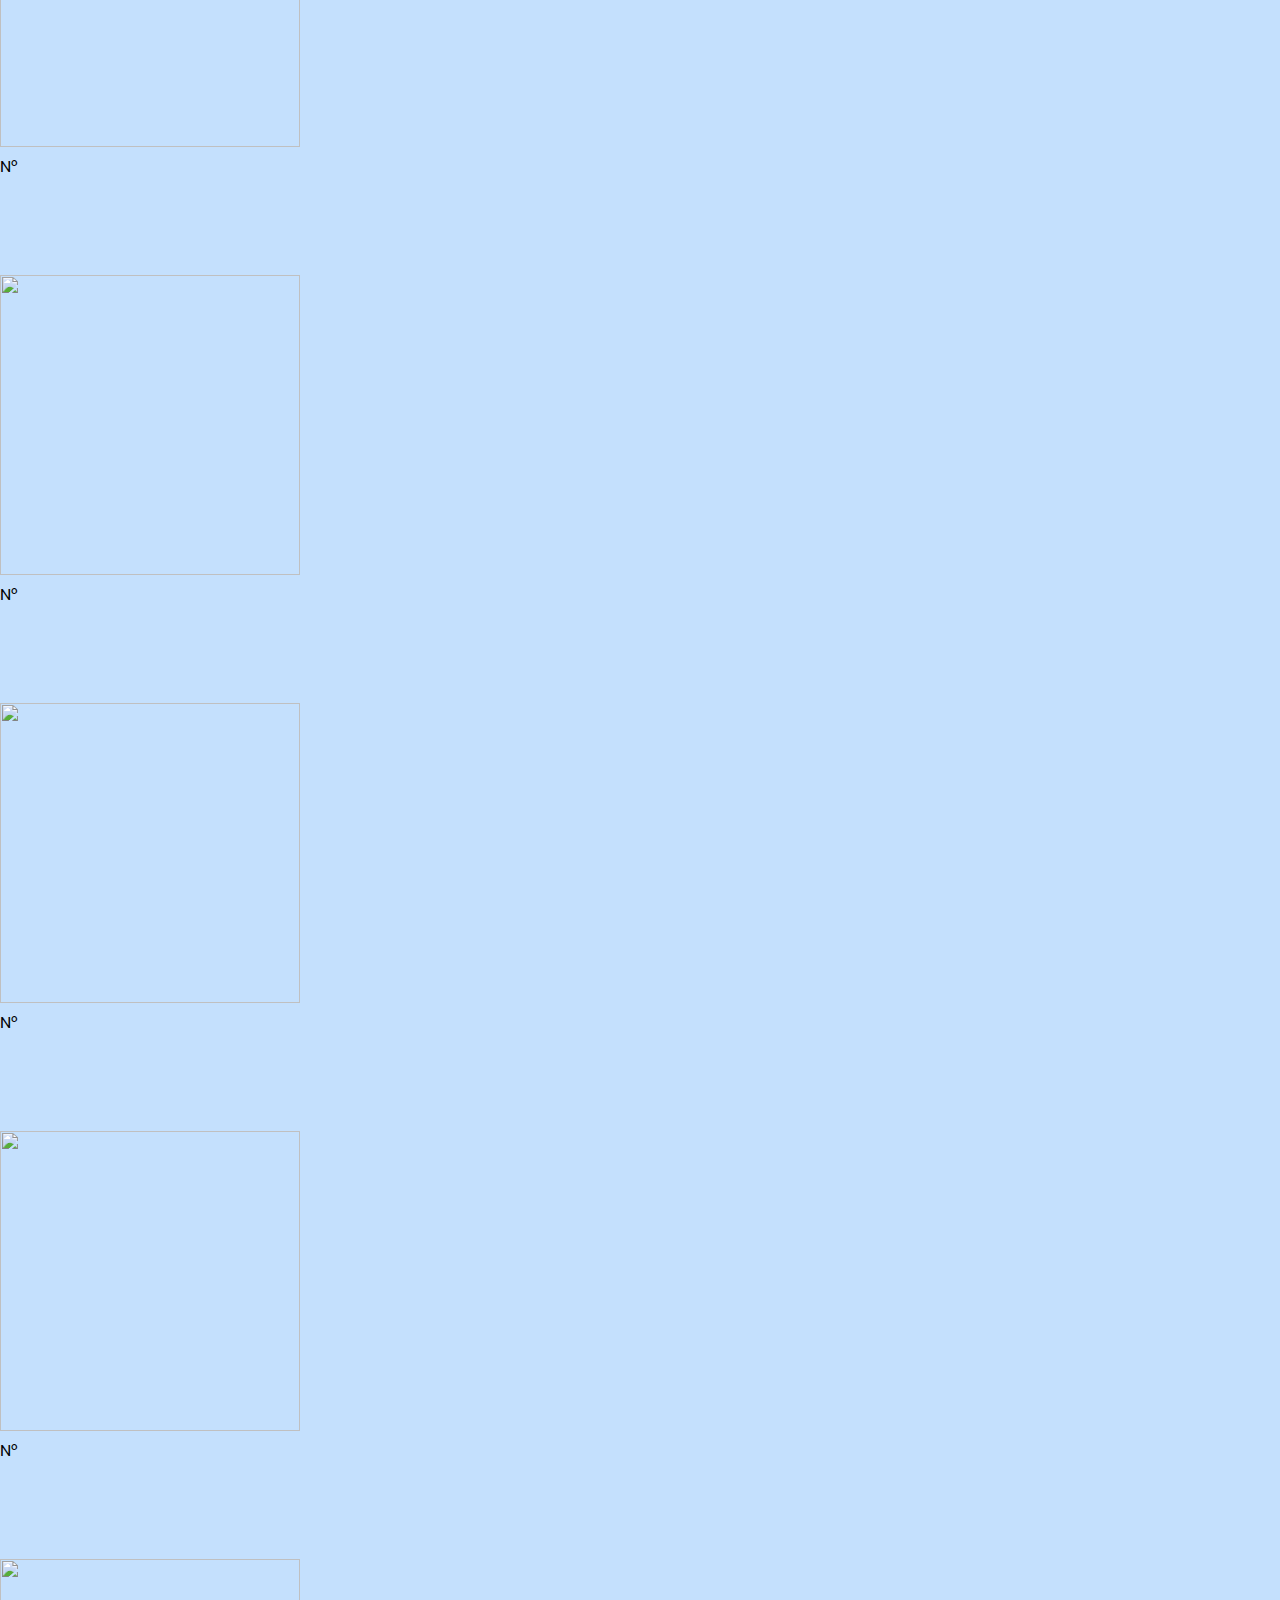
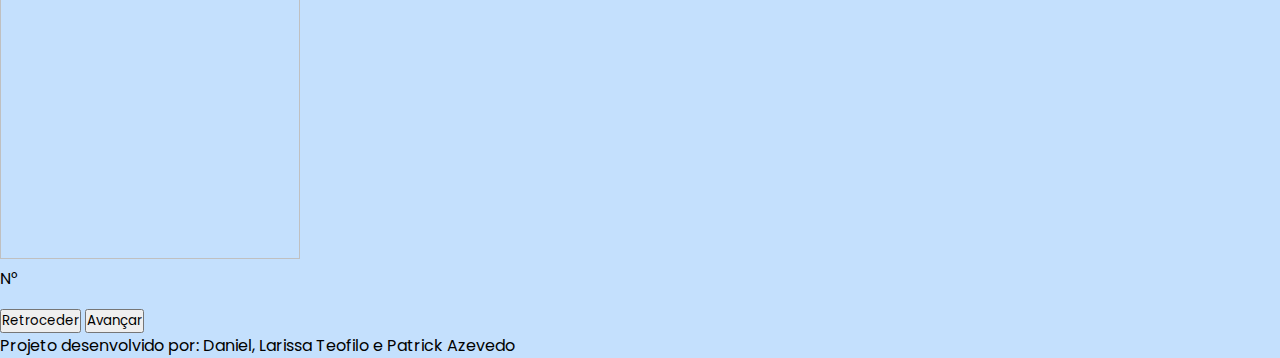
==== commit 17136861: "atividade-06-02-24" ====
--- a/index.html
+++ b/index.html
@@ -138,9 +138,9 @@
         </div>
       </section>
 
-      <section class="section-pokemons p-5">
-        <div class="container">
-          <h2 class="pb-5">Pokémons</h2>
+      <section class="section-search-pokemon p-5">
+        <div class="container">
+          <h2 class="pb-3">Pesquise o Pokémon</h2>
           <div class="section-pokemons-input">
             <input
               type="text"
@@ -157,8 +157,42 @@
           </div>
         </div>
 
-        <div class="container">
+        <div class="container pt-5">
           <div class="row">
+            <div class="section-search-pokemon-image col-12 col-lg-6 d-flex justify-content-center ">
+              <img src="assets/images/ash-holding-pokeball.png" alt="" width="500">
+            </div>
+
+            <div class=" col-12 col-lg-6">
+              <div class="d-flex flex-column justify-content-center align-items-center">
+                <div class="pb-2">
+                  <img
+                    src="assets/images/default-1.jpeg"
+                    alt=""
+                    class="bg-white rounded-5 pokemon-img-search"
+                    width="400"
+                    height="400"
+                  />
+                </div>
+                <div>
+                  <p class="text-center">N° <span class="pokemon-id-search">0000</span></p>
+                  <h4 class="pokemon-name-search">Default</h4>
+                </div>
+              </div>
+            </div>
+
+            </div>
+          </div>
+      </section>
+        
+
+      <section class="section-pokemons p-5">
+        <div class="container">
+          <h2 class="">Todos Pokémons</h2>
+        </div>
+        <div class="container">
+          <div class="row">
+
             <div class="col-12 col-md-6 col-lg-4 col-xxl-3">
               <div class="section-pokemons-div container d-flex flex-column justify-content-center align-items-center">
                 <div class="pb-2">
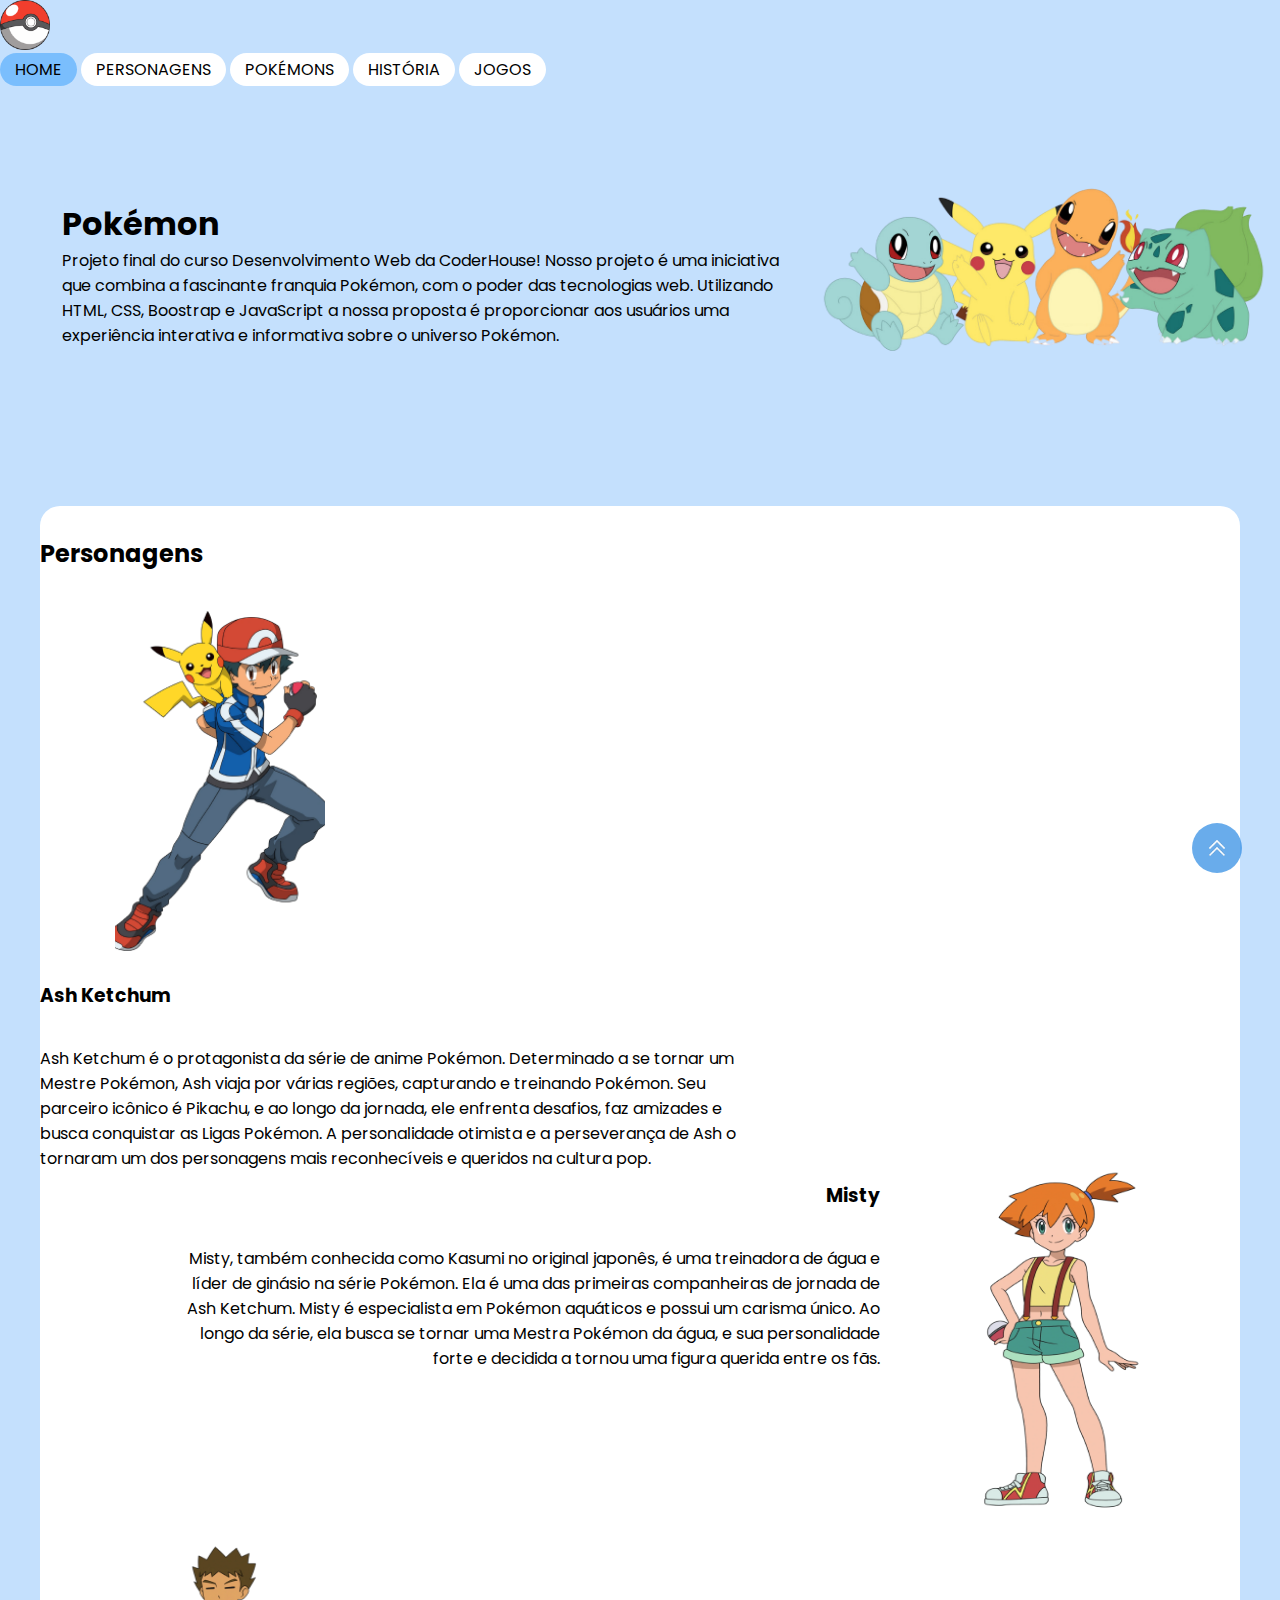
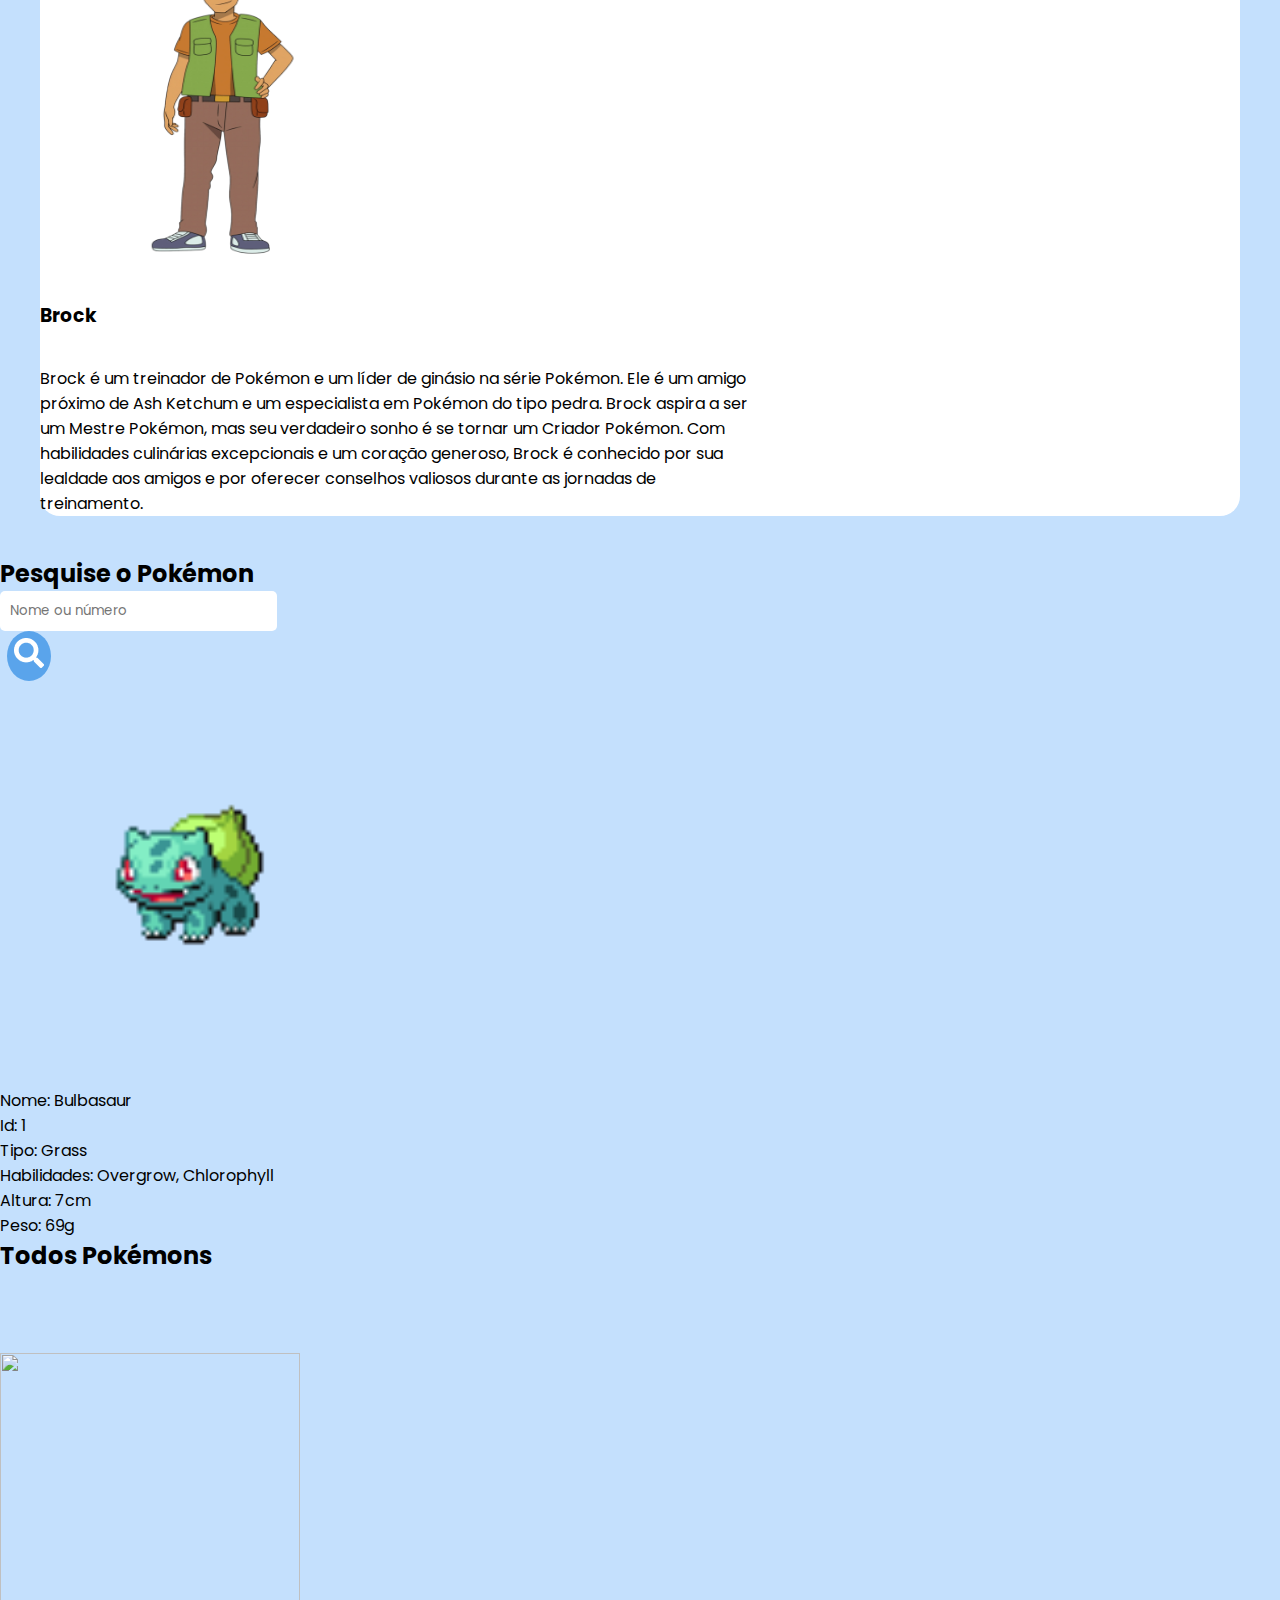
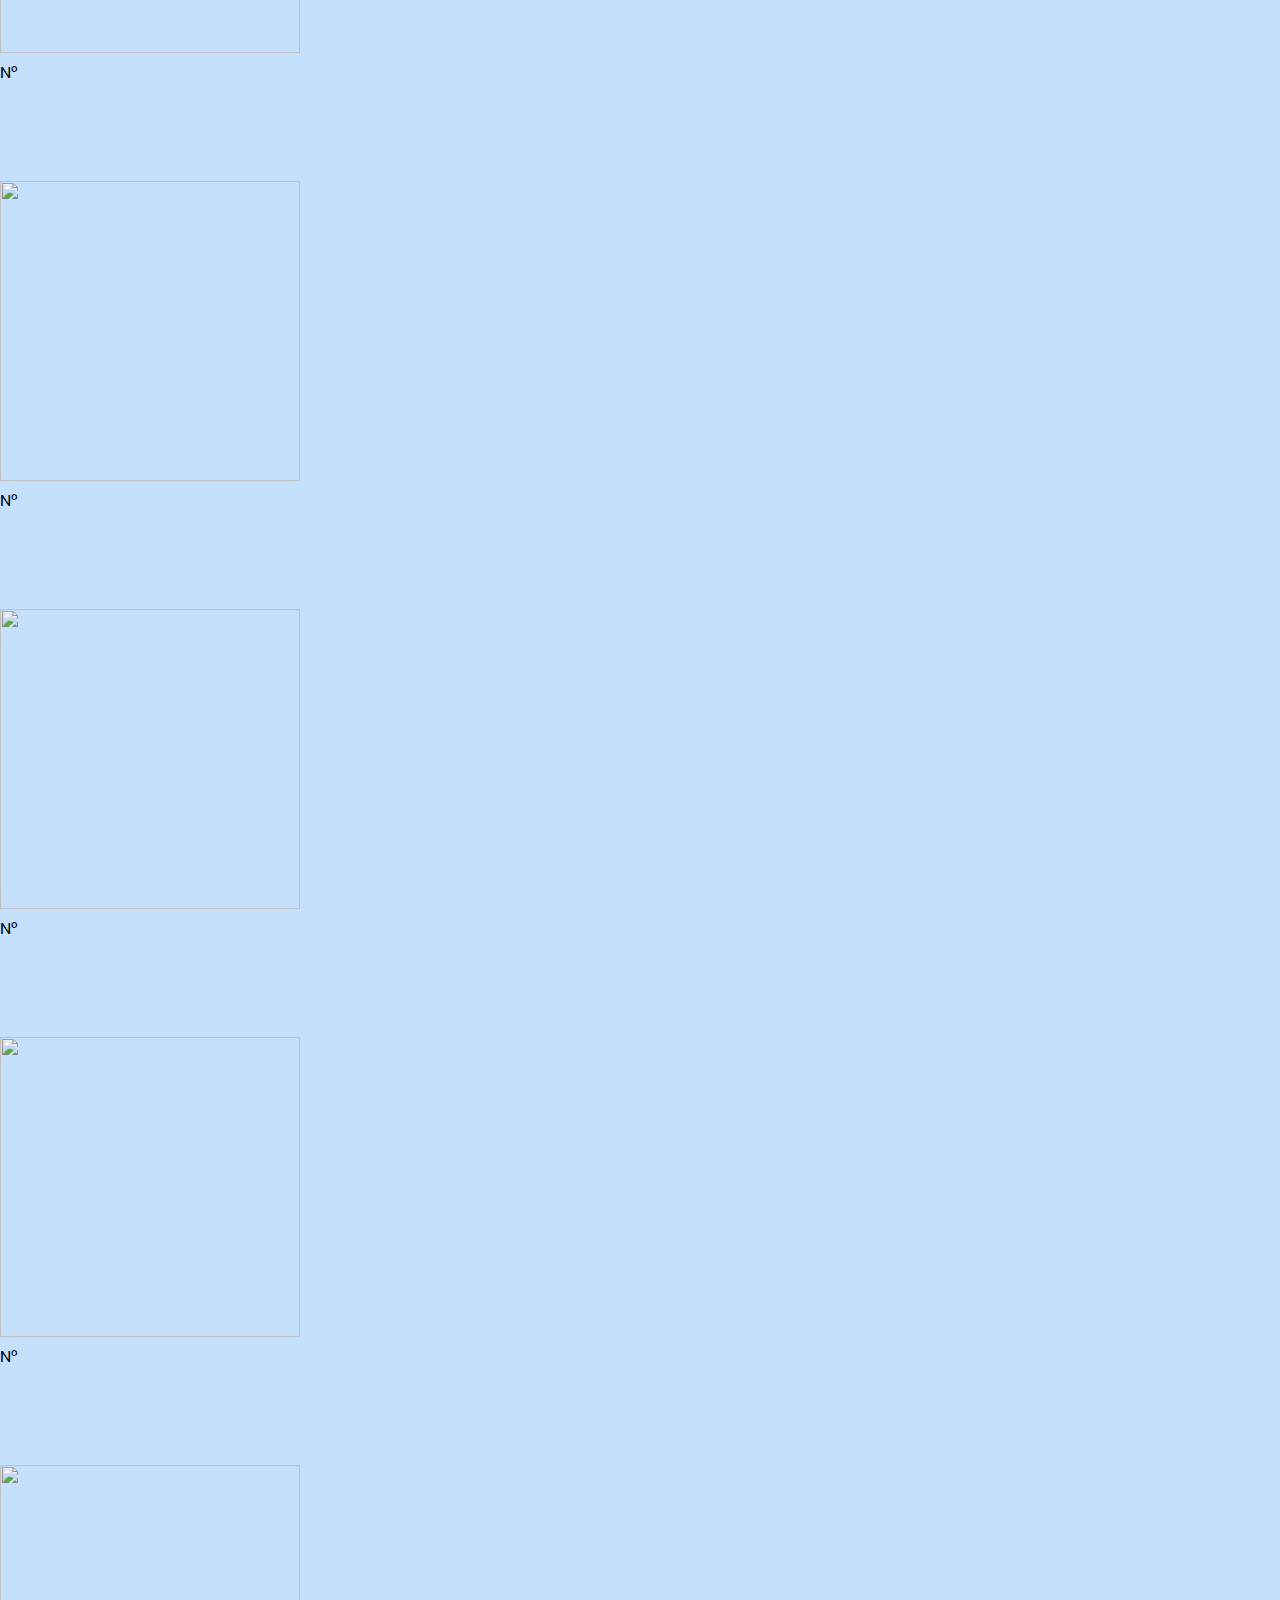
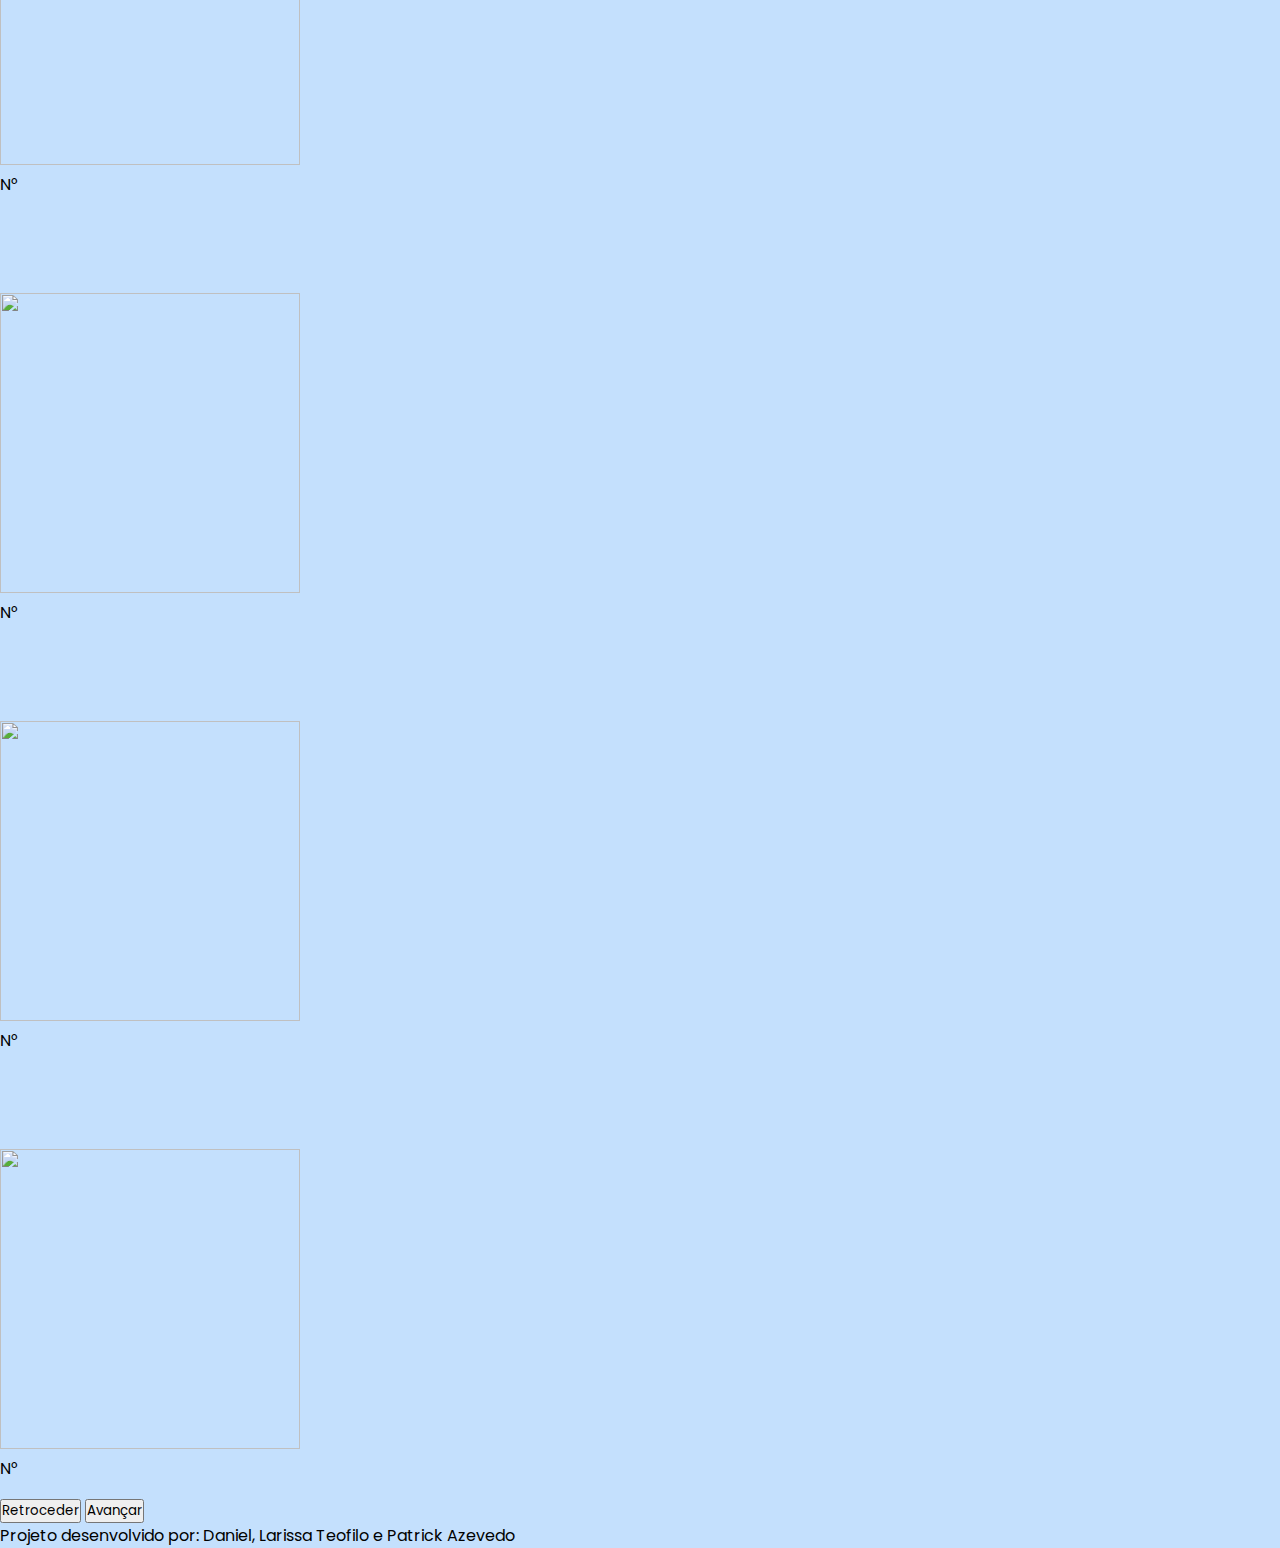
==== commit 0f446cac: "entrega-final" ====
--- a/index.html
+++ b/index.html
@@ -3,68 +3,28 @@
   <head>
     <meta charset="UTF-8" />
     <meta name="viewport" content="width=device-width, initial-scale=1.0" />
-    <link
-      rel="shortcut icon"
-      href="./assets/images/pokeball.png"
-      type="image/x-icon"
-    />
-    <link
-      href="https://fonts.googleapis.com/css2?family=Poppins:wght@400;700&display=swap"
-      rel="stylesheet"
-    />
-    <link
-      href="https://cdn.jsdelivr.net/npm/bootstrap@5.3.2/dist/css/bootstrap.min.css"
-      rel="stylesheet"
-      integrity="sha384-T3c6CoIi6uLrA9TneNEoa7RxnatzjcDSCmG1MXxSR1GAsXEV/Dwwykc2MPK8M2HN"
-      crossorigin="anonymous"
-    />
+    <link rel="shortcut icon" href="./assets/images/pokeball.png" type="image/x-icon" />
+    <link href="https://fonts.googleapis.com/css2?family=Poppins:wght@400;700&display=swap" rel="stylesheet" />
+    <link href="https://cdn.jsdelivr.net/npm/bootstrap@5.3.2/dist/css/bootstrap.min.css" rel="stylesheet" integrity="sha384-T3c6CoIi6uLrA9TneNEoa7RxnatzjcDSCmG1MXxSR1GAsXEV/Dwwykc2MPK8M2HN" crossorigin="anonymous" />
     <link rel="stylesheet" href="./styles/style.css" />
-    <script
-      src="https://cdn.jsdelivr.net/npm/bootstrap@5.3.2/dist/js/bootstrap.bundle.min.js"
-      integrity="sha384-C6RzsynM9kWDrMNeT87bh95OGNyZPhcTNXj1NW7RuBCsyN/o0jlpcV8Qyq46cDfL"
-      crossorigin="anonymous"
-    ></script>
+    <script src="https://cdn.jsdelivr.net/npm/bootstrap@5.3.2/dist/js/bootstrap.bundle.min.js" integrity="sha384-C6RzsynM9kWDrMNeT87bh95OGNyZPhcTNXj1NW7RuBCsyN/o0jlpcV8Qyq46cDfL" crossorigin="anonymous"></script>
     <script src="./assets/javascripts/script.js" defer></script>
-    <title>Pokémon</title>
+    <title>Pokémon | Home</title>
   </head>
   <body>
-    <header class="p-1">
+    <header class="p-1" id="header">
       <div class="px-3 py-2 text-white">
         <div class="container">
-          <div
-            class="d-flex flex-wrap align-items-center justify-content-center justify-content-lg-start"
-          >
-            <a
-              href="./index.html"
-              class="d-flex align-items-center my-2 my-lg-0 me-lg-auto"
-            >
-              <img
-                src="./assets/images/pokeball.png"
-                alt=""
-                class="bi me-2"
-                width="50"
-                height="50"
-                role="img"
-              />
+          <div class="d-flex flex-wrap align-items-center justify-content-center justify-content-lg-start">
+            <a href="./index.html" class="d-flex align-items-center my-2 my-lg-0 me-lg-auto">
+              <img src="./assets/images/pokeball.png" alt="" class="bi me-2" width="50" height="50" role="img" />
             </a>
-            <ul
-              class="nav col-12 col-lg-auto my-2 justify-content-center my-md-0"
-            >
-              <li class="nav-link text-black">
-                <a href="./index.html">HOME</a>
-              </li>
-              <li class="nav-link text-black">
-                <a href="./personagens.html">PERSONAGENS</a>
-              </li>
-              <li class="nav-link text-black">
-                <a href="./pokemons.html">POKÉMONS</a>
-              </li>
-              <li class="nav-link text-black">
-                <a href="./historia.html">HISTÓRIA</a>
-              </li>
-              <li class="nav-link text-black">
-                <a href="./jogos.html">JOGOS</a>
-              </li>
+            <ul class="nav col-12 col-lg-auto my-2 justify-content-center my-md-0">
+              <a class="nav-bar-link active text-white m-3" href="./index.html">HOME</a>
+              <a class="nav-bar-link m-3" href="./personagens.html">PERSONAGENS</a>
+              <a class="nav-bar-link m-3" href="./pokemons.html">POKÉMONS</a>
+              <a class="nav-bar-link m-3" href="./historia.html">HISTÓRIA</a>
+              <a class="nav-bar-link m-3" href="./jogos.html">JOGOS</a>
             </ul>
           </div>
         </div>
@@ -72,15 +32,19 @@
     </header>
 
     <main>
+      <div>
+        <a href="#header" class="top">
+          <img src="./assets/images/top.png" alt="arrow-up" />
+        </a>
+      </div>
+
       <section class="section-home">
         <div class="section-home-wrapper">
           <div class="section-home-text home-padding">
             <h1>Pokémon</h1>
-            <p>Projeto final do curso Desenvolvimento Web da CoderHouse!</p>
-          </div>
-          <div class="section-home-img home-padding">
-            <img src="./assets/images/pokemon.png" alt="" class=>
-          </div>
+            <p>Projeto final do curso Desenvolvimento Web da CoderHouse! Nosso projeto é uma iniciativa que combina a fascinante franquia Pokémon, com o poder das tecnologias web. Utilizando HTML, CSS, Boostrap e JavaScript a nossa proposta é proporcionar aos usuários uma experiência interativa e informativa sobre o universo Pokémon.</p>
+          </div>
+          <div class="section-home-img home-padding"><img src="./assets/images/pokemon.png" alt="" class=></div>
         </div>
       </section>
 
@@ -93,12 +57,7 @@
             </div>
             <div class="section-character-text">
               <h3>Ash Ketchum</h3>
-              <p>
-                Lorem ipsum dolor sit amet consectetur adipisicing elit.
-                Mollitia nulla quo dolorum expedita labore officiis delectus
-                eos. Magni deserunt est numquam reprehenderit, laborum veritatis
-                cumque!
-              </p>
+              <p>Ash Ketchum é o protagonista da série de anime Pokémon. Determinado a se tornar um Mestre Pokémon, Ash viaja por várias regiões, capturando e treinando Pokémon. Seu parceiro icônico é Pikachu, e ao longo da jornada, ele enfrenta desafios, faz amizades e busca conquistar as Ligas Pokémon. A personalidade otimista e a perseverança de Ash o tornaram um dos personagens mais reconhecíveis e queridos na cultura pop.</p>
             </div>
           </div>
         </div>
@@ -109,13 +68,8 @@
               <img src="./assets/images/mysty.png" alt="" />
             </div>
             <div class="section-character-text right-text">
-              <h3>Ash Ketchum</h3>
-              <p>
-                Lorem ipsum dolor sit amet consectetur adipisicing elit.
-                Mollitia nulla quo dolorum expedita labore officiis delectus
-                eos. Magni deserunt est numquam reprehenderit, laborum veritatis
-                cumque!
-              </p>
+              <h3>Misty</h3>
+              <p>Misty, também conhecida como Kasumi no original japonês, é uma treinadora de água e líder de ginásio na série Pokémon. Ela é uma das primeiras companheiras de jornada de Ash Ketchum. Misty é especialista em Pokémon aquáticos e possui um carisma único. Ao longo da série, ela busca se tornar uma Mestra Pokémon da água, e sua personalidade forte e decidida a tornou uma figura querida entre os fãs.</p>
             </div>
           </div>
         </div>
@@ -126,13 +80,8 @@
               <img src="./assets/images/brok.png" alt="" />
             </div>
             <div class="section-character-text">
-              <h3>Ash Ketchum</h3>
-              <p>
-                Lorem ipsum dolor sit amet consectetur adipisicing elit.
-                Mollitia nulla quo dolorum expedita labore officiis delectus
-                eos. Magni deserunt est numquam reprehenderit, laborum veritatis
-                cumque!
-              </p>
+              <h3>Brock</h3>
+              <p>Brock é um treinador de Pokémon e um líder de ginásio na série Pokémon. Ele é um amigo próximo de Ash Ketchum e um especialista em Pokémon do tipo pedra. Brock aspira a ser um Mestre Pokémon, mas seu verdadeiro sonho é se tornar um Criador Pokémon. Com habilidades culinárias excepcionais e um coração generoso, Brock é conhecido por sua lealdade aos amigos e por oferecer conselhos valiosos durante as jornadas de treinamento.</p>
             </div>
           </div>
         </div>
@@ -142,14 +91,8 @@
         <div class="container">
           <h2 class="pb-3">Pesquise o Pokémon</h2>
           <div class="section-pokemons-input">
-            <input
-              type="text"
-              name=""
-              id="input-search"
-              class="col-12 col-md-8 col-lg-6"
-              placeholder="Nome ou número"
-            />
-            <div class="d-flex justify-content-center d-md-inline p-3">
+            <input type="text" name="" id="input-search" class="col-8 col-md-8 col-lg-6" placeholder="Nome ou número" />
+            <div class="d-inline">
               <button class="text-center" id="button-search">
                 <img src="./assets/images/Vector.png" alt="" />
               </button>
@@ -159,32 +102,42 @@
 
         <div class="container pt-5">
           <div class="row">
-            <div class="section-search-pokemon-image col-12 col-lg-6 d-flex justify-content-center ">
-              <img src="assets/images/ash-holding-pokeball.png" alt="" width="500">
-            </div>
-
-            <div class=" col-12 col-lg-6">
+            <div class="col-12 col-lg-6">
               <div class="d-flex flex-column justify-content-center align-items-center">
                 <div class="pb-2">
-                  <img
-                    src="assets/images/default-1.jpeg"
-                    alt=""
-                    class="bg-white rounded-5 pokemon-img-search"
-                    width="400"
-                    height="400"
-                  />
-                </div>
-                <div>
-                  <p class="text-center">N° <span class="pokemon-id-search">0000</span></p>
-                  <h4 class="pokemon-name-search">Default</h4>
-                </div>
-              </div>
-            </div>
-
-            </div>
-          </div>
-      </section>
-        
+                  <img src="assets/images/bulbasaur.png" alt="" class="bg-white rounded-5 pokemon-img-search" width="400" height="400" />
+                </div>
+              </div>
+            </div>
+
+            <div class="col-12 col-lg-6 d-flex align-items-center pt-4 pbmd-0">
+              <ul class="container list-group">
+                <li class="list-group-item">
+                  Nome:
+                  <span class="pokemon-name-search">Bulbasaur</span>
+                </li>
+                <li class="list-group-item">Id: <span class="pokemon-id-search">1</span></li>
+                <li class="list-group-item">
+                  Tipo:
+                  <span class="pokemon-type-search">Grass</span>
+                </li>
+                <li class="list-group-item">
+                  Habilidades:
+                  <span class="pokemon-abilities-search">Overgrow, Chlorophyll</span>
+                </li>
+                <li class="list-group-item">
+                  Altura:
+                  <span class="pokemon-height-search">7cm</span>
+                </li>
+                <li class="list-group-item">
+                  Peso:
+                  <span class="pokemon-weight-search">69g</span>
+                </li>
+              </ul>
+            </div>
+          </div>
+        </div>
+      </section>
 
       <section class="section-pokemons p-5">
         <div class="container">
@@ -192,143 +145,94 @@
         </div>
         <div class="container">
           <div class="row">
-
-            <div class="col-12 col-md-6 col-lg-4 col-xxl-3">
-              <div class="section-pokemons-div container d-flex flex-column justify-content-center align-items-center">
-                <div class="pb-2">
-                  <img
-                    src=""
-                    alt=""
-                    class="bg-white rounded-5"
-                    width="300"
-                    height="300"
-                  />
-                </div>
-                <div>
-                  <p class="text-center">N° <span class="pokemon-id"></span></p>
-                  <h4 class="pokemon-name"></h4>
-                </div>
-              </div>
-            </div>
-
-            <div class="col-12 col-md-6 col-lg-4 col-xxl-3">
-              <div class="section-pokemons-div container d-flex flex-column justify-content-center align-items-center">
-                <div class="pb-2">
-                  <img
-                    src=""
-                    alt=""
-                    class="bg-white rounded-5"
-                    width="300"
-                    height="300"
-                  />
-                </div>
-                <div>
-                  <p class="text-center">N° <span class="pokemon-id"></span></p>
-                  <h4 class="pokemon-name"></h4>
-                </div>
-              </div>
-            </div>
-
-            <div class="col-12 col-md-6 col-lg-4 col-xxl-3">
-              <div class="section-pokemons-div container d-flex flex-column justify-content-center align-items-center">
-                <div class="pb-2">
-                  <img
-                    src=""
-                    alt=""
-                    class="bg-white rounded-5"
-                    width="300"
-                    height="300"
-                  />
-                </div>
-                <div>
-                  <p class="text-center">N° <span class="pokemon-id"></span></p>
-                  <h4 class="pokemon-name"></h4>
-                </div>
-              </div>
-            </div>
-
-            <div class="col-12 col-md-6 col-lg-4 col-xxl-3">
-              <div class="section-pokemons-div container d-flex flex-column justify-content-center align-items-center">
-                <div class="pb-2">
-                  <img
-                    src=""
-                    alt=""
-                    class="bg-white rounded-5"
-                    width="300"
-                    height="300"
-                  />
-                </div>
-                <div>
-                  <p class="text-center">N° <span class="pokemon-id"></span></p>
-                  <h4 class="pokemon-name"></h4>
-                </div>
-              </div>
-            </div>
-
-            <div class="col-12 col-md-6 col-lg-4 col-xxl-3">
-              <div class="section-pokemons-div container d-flex flex-column justify-content-center align-items-center">
-                <div class="pb-2">
-                  <img
-                    src=""
-                    alt=""
-                    class="bg-white rounded-5"
-                    width="300"
-                    height="300"
-                  />
-                </div>
-                <div>
-                  <p class="text-center">N° <span class="pokemon-id"></span></p>
-                  <h4 class="pokemon-name"></h4>
-                </div>
-              </div>
-            </div>
-
-            <div class="col-12 col-md-6 col-lg-4 col-xxl-3">
-              <div class="section-pokemons-div container d-flex flex-column justify-content-center align-items-center">
-                <div class="pb-2">
-                  <img
-                    src=""
-                    alt=""
-                    class="bg-white rounded-5"
-                    width="300"
-                    height="300"
-                  />
-                </div>
-                <div>
-                  <p class="text-center">N° <span class="pokemon-id"></span></p>
-                  <h4 class="pokemon-name"></h4>
-                </div>
-              </div>
-            </div>
-
-            <div class="col-12 col-md-6 col-lg-4 col-xxl-3">
-              <div class="section-pokemons-div container d-flex flex-column justify-content-center align-items-center">
-                <div class="pb-2">
-                  <img
-                    src=""
-                    alt=""
-                    class="bg-white rounded-5"
-                    width="300"
-                    height="300"
-                  />
-                </div>
-                <div>
-                  <p class="text-center">N° <span class="pokemon-id"></span></p>
-                  <h4 class="pokemon-name"></h4>
-                </div>
-              </div>
-            </div>
-
-            <div class="col-12 col-md-6 col-lg-4 col-xxl-3">
-              <div class="section-pokemons-div container d-flex flex-column justify-content-center align-items-center">
-                <div class="pb-2">
-                  <img
-                    src=""
-                    alt=""
-                    class="bg-white rounded-5"
-                    width="300"
-                    height="300"
-                  />
+            <div class="col-12 col-md-6 col-lg-4 col-xxl-3">
+              <div class="section-pokemons-div container d-flex flex-column justify-content-center align-items-center">
+                <div class="pb-2">
+                  <img src="" alt="" class="bg-white rounded-5" width="300" height="300" />
+                </div>
+                <div>
+                  <p class="text-center">N° <span class="pokemon-id"></span></p>
+                  <h4 class="pokemon-name"></h4>
+                </div>
+              </div>
+            </div>
+
+            <div class="col-12 col-md-6 col-lg-4 col-xxl-3">
+              <div class="section-pokemons-div container d-flex flex-column justify-content-center align-items-center">
+                <div class="pb-2">
+                  <img src="" alt="" class="bg-white rounded-5" width="300" height="300" />
+                </div>
+                <div>
+                  <p class="text-center">N° <span class="pokemon-id"></span></p>
+                  <h4 class="pokemon-name"></h4>
+                </div>
+              </div>
+            </div>
+
+            <div class="col-12 col-md-6 col-lg-4 col-xxl-3">
+              <div class="section-pokemons-div container d-flex flex-column justify-content-center align-items-center">
+                <div class="pb-2">
+                  <img src="" alt="" class="bg-white rounded-5" width="300" height="300" />
+                </div>
+                <div>
+                  <p class="text-center">N° <span class="pokemon-id"></span></p>
+                  <h4 class="pokemon-name"></h4>
+                </div>
+              </div>
+            </div>
+
+            <div class="col-12 col-md-6 col-lg-4 col-xxl-3">
+              <div class="section-pokemons-div container d-flex flex-column justify-content-center align-items-center">
+                <div class="pb-2">
+                  <img src="" alt="" class="bg-white rounded-5" width="300" height="300" />
+                </div>
+                <div>
+                  <p class="text-center">N° <span class="pokemon-id"></span></p>
+                  <h4 class="pokemon-name"></h4>
+                </div>
+              </div>
+            </div>
+
+            <div class="col-12 col-md-6 col-lg-4 col-xxl-3">
+              <div class="section-pokemons-div container d-flex flex-column justify-content-center align-items-center">
+                <div class="pb-2">
+                  <img src="" alt="" class="bg-white rounded-5" width="300" height="300" />
+                </div>
+                <div>
+                  <p class="text-center">N° <span class="pokemon-id"></span></p>
+                  <h4 class="pokemon-name"></h4>
+                </div>
+              </div>
+            </div>
+
+            <div class="col-12 col-md-6 col-lg-4 col-xxl-3">
+              <div class="section-pokemons-div container d-flex flex-column justify-content-center align-items-center">
+                <div class="pb-2">
+                  <img src="" alt="" class="bg-white rounded-5" width="300" height="300" />
+                </div>
+                <div>
+                  <p class="text-center">N° <span class="pokemon-id"></span></p>
+                  <h4 class="pokemon-name"></h4>
+                </div>
+              </div>
+            </div>
+
+            <div class="col-12 col-md-6 col-lg-4 col-xxl-3">
+              <div class="section-pokemons-div container d-flex flex-column justify-content-center align-items-center">
+                <div class="pb-2">
+                  <img src="" alt="" class="bg-white rounded-5" width="300" height="300" />
+                </div>
+                <div>
+                  <p class="text-center">N° <span class="pokemon-id"></span></p>
+                  <h4 class="pokemon-name"></h4>
+                </div>
+              </div>
+            </div>
+
+            <div class="col-12 col-md-6 col-lg-4 col-xxl-3">
+              <div class="section-pokemons-div container d-flex flex-column justify-content-center align-items-center">
+                <div class="pb-2">
+                  <img src="" alt="" class="bg-white rounded-5" width="300" height="300" />
                 </div>
                 <div>
                   <p class="text-center">N° <span class="pokemon-id"></span></p>
@@ -346,11 +250,9 @@
       </section>
     </main>
 
-    <footer class="bg-white p-2">
+    <footer class="bg-white mt-3 p-2">
       <div class="container text-center">
-        <span>
-          Projeto desenvolvido por: Daniel, Larissa Teofilo e Patrick Azevedo
-        </span>
+        <span> Projeto desenvolvido por: Daniel, Larissa Teofilo e Patrick Azevedo </span>
       </div>
     </footer>
   </body>
--- a/styles/style.css
+++ b/styles/style.css
@@ -3,7 +3,7 @@
   --text-color: black;
   --base-size: 1rem;
   --scale: 1.333;
-  
+
   --h1: calc(var(--h2) * var(--scale));
   --h2: calc(var(--h3) * var(--scale));
   --h3: calc(var(--h4) * var(--scale));
@@ -34,20 +34,45 @@
   background-color: var(--main-color);
 }
 
-.section-home-wrapper { 
-  display: grid;
-  grid-template-rows: repeat(2, max-content);
+.nav-bar-link {
+  padding: 5px 15px;
+  border-radius: 25px;
+  background-color: white;
+  transition: 0.3s;
+}
+
+.active {
+  background-color: rgb(122, 190, 253);
+}
+
+.nav-bar-link:hover {
+  transform: scale(1.1);
 }
 
 .home-padding {
-  padding-right: calc(1.5rem * .5);
-  padding-left: calc(1.5rem * .5);
+  padding-right: calc(1.5rem * 0.5);
+  padding-left: calc(1.5rem * 0.5);
   margin-right: auto;
   margin-left: auto;
 }
 
+.section-home-wrapper {
+  display: grid;
+  grid-template-rows: repeat(auto-fit, minmax(max-content, 1fr));
+}
+
 .section-home-img img {
-  width: 400px;
+  width: 350px;
+}
+
+@media screen and (min-width: 500px) {
+  .section-home-wrapper {
+    padding-left: 0;
+  }
+
+  .section-home-img img {
+    width: 400px;
+  }
 }
 
 @media screen and (min-width: 600px) {
@@ -58,8 +83,8 @@
 
 @media screen and (min-width: 992px) {
   .section-home-wrapper {
-    grid-template-columns: 1fr 1fr;
-    
+    grid-template-columns: 2fr 1fr;
+    padding-left: 50px;
   }
 
   .section-home-text {
@@ -136,15 +161,15 @@
     order: 3;
   }
 
-  .right-text h3{
+  .right-text h3 {
     text-align: end;
   }
 
   .right-text {
     text-align: end;
   }
-
-}
+}
+
 .section-pokemons-div {
   padding-top: 80px;
 }
@@ -159,37 +184,39 @@
   padding: 7px;
   border: none;
   border-radius: 50%;
-  background-color: rgb(87, 70, 236);
+  background-color: rgba(54, 144, 228, 0.747);
   margin-left: 7px;
 }
 
-.historia {
+.section-history {
   display: flex;
   flex-direction: column;
-}
-
-.historia p {
+  background-color: white;
+  padding-top: 30px;
+}
+
+.section-history p {
   text-align: justify;
   width: 100%;
 }
 
-.historia h2,
+.section-history h2,
 h3,
 h4 {
   text-align: left;
   margin-bottom: 1rem;
 }
 
-.historia img {
+.section-history img {
   display: block;
   margin: auto;
   width: 80%;
   margin-bottom: 2rem;
   border-radius: 1rem;
-  margin-top: 7rem;
-}
-
-#historia-first-img {
+  margin-top: 2rem;
+}
+
+#history-first-img {
   margin-top: 0;
 }
 
@@ -219,10 +246,20 @@
   margin-top: 0;
 }
 
+.top {
+  position: fixed;
+  bottom: 3%;
+  right: 3%;
+  width: 50px;
+  height: 50px;
+  border-radius: 50%;
+  background-color: rgba(54, 144, 228, 0.747);
+  display: flex;
+  justify-content: center;
+  align-items: center;
+}
+
 .top img {
-  display: block;
-  position: fixed;
-  width: 40px;
-  top: 90%;
-  right: 0%;
-}
+  width: 80%;
+  height: auto;
+}
